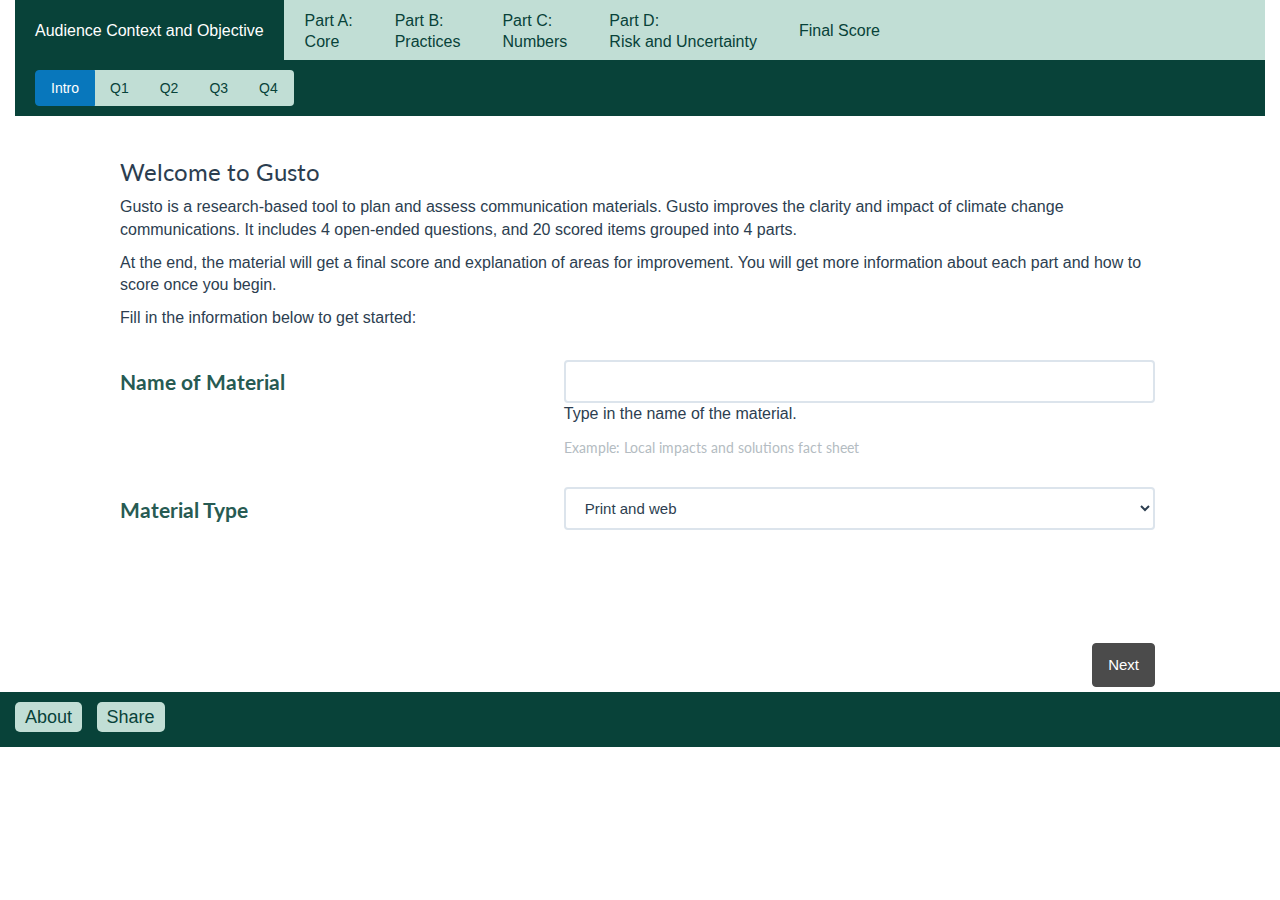
==== gusto.html @ 29333329 "initial files" ====
<!DOCTYPE html>

<html>

<head>

  <title>Gusto: Create Clarity in Climate Communications</title>

  <meta charset="utf-8">

  <meta name="viewport" content="width=device-width, initial-scale=1.0">

  <link rel="stylesheet" href="css/flatly.css">

  <link rel="stylesheet" href="css/style.css">

  <link rel="stylesheet" href="css/print.css" media="print">



  <script src='js/TabManager.js'></script>

  <script src="js/modernizr-latest.js"></script>

  <script type='text/javascript' src='js/css3-mediaqueries.js'></script>



  <!-- HTML5 shim and Respond.js IE8 support of HTML5 elements and media queries -->

  <!--[if lt IE 9]>

    <link rel='stylesheet' href='css/ie8.css' />

    <script type='text/javascript' src="js/html5shiv.js"></script>

    <script type='text/javascript' src="js/respond.js"></script>

  <![endif]-->



</head>

<body>

 <!-- <noscript><div id="noScriptPage"><iframe id='noScriptIframe' src="http://wwwdev.cdc.gov/ccindex/nonjs.html"></iframe></div></noscript>-->
  
  <div class="container" id='wrapper'>

    <div class='navbar navbar-default'>

      <ul class='nav navbar-nav'>

        <li class='nav_item skip-nav'><a href='#skip_nav'>Skip To Content</a></li>

        <!--<li class='nav_item active completed'><a href='#home' class="tab" title="Home">Home</a></li>-->

        <li class='nav_item completed active'><a href='#basics' class="tab" title="Basic Questions">Audience Context and Objective</a></li>

        <li class='nav_item double-line'><a href='#core' class="tab">Part A:<br />Core</a></li>

        <li class='nav_item double-line'><a href='#behavior' class="tab">Part B:<br />Practices</a></li>

        <li class='nav_item double-line'><a href='#numbers' class="tab">Part C:<br />Numbers</a></li>

        <li class='nav_item double-line'><a href='#risk' class="tab">Part D:<br />Risk and Uncertainty</a></li>

        <li class='nav_item'><a href='#score' class="tab">Final Score</a></li>

      </ul>

    </div>





    <div id='section_basics' class='section active'>

      <ul class='pagination' id='initial_pagination'>

        <li class="first compeleted active"><a href='#'>Intro</a></li>

        <li><a href="#">Q1</a></li>

        <li><a href="#">Q2</a></li>

        <li><a href="#">Q3</a></li>

        <li><a href="#">Q4</a></li>

        <!-- <li><a href="#">6</a></li> -->

      </ul>



        <p class='skip_nav_button' id='skip_nav'>&nbsp;</p>

        <div class='subsection active'>

        <div class='section-content'>

          <div class="intro">

            <div class="container">

              <div class="col-sm-12">

                <h2 class="tighten">Welcome to Gusto</h2>

                <p>Gusto is a research-based tool to plan and assess communication materials. Gusto improves the clarity and impact of climate change communications. It includes 4 open-ended questions, and 20 scored items grouped into 4 parts.</p>

                <p>At the end, the material will get a final score and explanation of areas for improvement. You will get more information about each part and how to score once you begin.</p>

                <p>Fill in the information below to get started:</p>

              </div>

            </div>

          </div>

          <div class='basic-question' data-basic-id='6'>



            <div class='container'>

              <div class='col-sm-5'>

                <h2 class='basic-question-title fake-h4'><label for='basic-q1-1'>Name of Material</label></h2>

              </div>



              <div class='col-sm-7'>

                <input id='basic-q1-1' class='basic-info form-control material-title-input' type='text' />

                <p>Type in the name of the material.</p>

                <h4><small>Example: Local impacts and solutions fact sheet</small></h4>

              </div>

            </div>

          </div>



          <div class='basic-question' data-basic-id='7'>

            <form class='material-type-input ignore-me'>

            <div class='container'>

              <div class='col-sm-5'>

                <h2 class='basic-question-title fake-h4'><label for='basic-q1-2'>Material Type</label></h2>

              </div>



              <div class='col-sm-7'>

                  <select id='basic-q1-2' class="basic-info form-control" name="material-type">

                    <option value="PrintAndWeb">Print and web</option>

                    <option value="SocialMedia">Social media: Facebook, LinkedIn, Pinterest, Instagram, etc</option>

                    <option value="Podcasts">Verbally delivered written scripts, such as speeches, podcasts and call center responses</option>

                    <option value="InfoGraphics">Visual communications and infographics</option>

                    <option value="Twitter">1-3 Sentence message snippets, such headlines and tweets</option>

                  </select>

                <div class="error-message" style="visibility:hidden;"><small>Please answer both questions to continue.</small></div>

              </div>

            </div>

            </form>

          </div>

        </div>



        <div class='container'>

          <div class='col-sm-4 col-sm-offset-8 subsection-controls intro'>

            <a href='#' class='btn btn-default button basic-next_button'>Next</a>

          </div>

        </div>

      </div>



            <div class='subsection'>

        <div class='section-content'>

          <div class="left-pad top-margin">

            <p>

              <strong>It's important to have a clear understanding of your audience and goals before you begin. Before you start scoring,</strong> answer these 4 questions about the material. If you don&rsquo;t have this information, use the suggestions that accompany each question to get started. Otherwise, wait until you do have the information assembled to score the material.

            </p>



            <p>

              For translated materials: If the audiences for English and non-English versions are different, create and score the materials separately to account for audience differences.

            </p>

          </div>



          <div class='basic-question' data-basic-id='10'>



              <div class='col-sm-12'>

                <h2 class='basic-question-title no-number fake-h4'><label for="basic-q2">Who is your primary audience? Be as specific as possible.</label></h2>

              </div>

              <div class='col-sm-12'>

                <!--

                <div class='container'>

                  <textarea  id='basic-q2' class='basic-info form-control'></textarea>

                  <div class="error-message" style="visibility:hidden;"><small>Please answer this question to continue.</small></div>

                  <h4><small>Example: Rural families in southeastern Kansas</small></h4>

                </div>

                -->

                <select id="basic-q2" class='basic-info form-control material-audience-input'>

                  <option value=''></option>

                  <option value='Adolescents and young adults'>Adolescents and young adults</option>

                  <option value='Neighbors or a specific neighborhood'>Neighbors or a specific neighborhood</option>
                  
                  <option value='Family members'>Family members</option>

                  <option value='Religious Congregations'>Religious Congregations</option>
                 
                  <option value='Homeowners'>Homeowners</option>

                  <option value="Clinicians (doctors, nurses, and any affiliated health providers)">Clinicians (doctors, nurses, and any affiliated health providers)</option>

                  <option value='Faith leaders'>Faith leaders</option>

                  <option value='Community leaders'>Community leaders</option>

                  <option value='Employees'>Employees</option>

                  <option value='Employers'>Employers</option>

                  <option value='Emergency Responders (such as, management and program staff, first-responders, communicators and educators)'>Emergency Responders(such as, management and program staff, first-responders, communicators and educators)</option>

                  <option value='Insurance plan staff, insurance brokers, and advisors'>Insurance plan staff, insurance brokers, and advisors</option>

                  <option value='Legal professionals'>Legal professionals</option>
                  
                  <option value='Farmers'>Farmers</option>
                                    
                  <option value='Regional Residents'>Regional Residents</option>

                  <option value='Journalists and News professionals, including all online sources and social media'>Journalists and News professionals, including all online sources and social media</option>

                  <option value='Parents of children (specify children's age or developmental stage)'>Parents of children (specify childern's age or developmental stage)</option>

                  <option value='People who are likely to be or have been exposed to a specific harm (specify harm) AND People with questions about specific health impact (specify impact)'>People who are likely to be or have been exposed to a specific harm (specify harm) AND People with questions about specific health impact (specify impact)</option>

		  		  <option value='State Policymakers'>State Policymakers</option>
		  
		  		  <option value='National Policymakers'>National Policymakers</option>
		  		  
 		  		  <option value='Local or Regional Policymakers'>Local or Regional Policymakers</option>

                  <option value='Public health department staff (such as, management and program staff, health communicators and educators)'>Public health department staff (such as, management and program staff, health communicators and educators)</option>

                  <option value='Business leaders'>Business leaders</option>
                  
                  <option value='High net worth individuals'>High net worth individuals</option>

                  <option value='Scientific Researchers or Academics'>Scientific Researchers or Academics</option>

                  <option value='Teachers (specify students' age range or grade level, if appropriate)'>Teachers (specify students' age range or grade level, if appropriate)</option>

                  <option value='Technologists'>Technologists</option>
				  
				  <option value='Other'>Other</option>

                </select>

                <div class="error-message" style="visibility:hidden;"><small>Please select one to continue.</small></div>



              </div>

          </div>

        </div>



        <div class='container'>

          <div class='col-sm-4 col-sm-offset-8 subsection-controls intro'>

            <a class='btn btn-success button prev_button' href='#'>Back</a>

            <a class='btn btn-success button next_button' href='#'>Next</a>

          </div>

        </div>

      </div>





      <div class='subsection'>

        <div class='section-content'>

          <div class='basic-question' data-basic-id='11'>



            <div class='container'>

              <div class='col-sm-12'>

                <h2 class='basic-question-title fake-h4'><label for='basic-q3'>What do you know about your audience? </label></h2>

              </div>



              <div class='col-sm-12'>

                <p>List as many relevant characteristics about your audience as you can. Try and include evidence about: </p>

                <ul>

                  <li>their social identities and worldviews</li>
                  
                  <li>their motivations, goals, and capacity for change </li>
                  
                  <li>where, when, and how climate change fits into their lives </li>
                  
                  <li>their stage of engagement (awareness, understanding, supportive, advocate, committed, internalized, practiced, etc) </li>
                  
                  <li>their prior experiences with the topic </li>
                  
                  <li>other people and groups that influence them </li>

                  <li>their literacy and numeracy skills </li>

                  <li>words, numbers, metaphors, and concepts they find familiar </li>

                  <li>their patterns of behavior or practices </li>
                  
                  <li>their ability to interpret different information formats, such as images and graphs</li>
                  

                </ul>

                <p>If you don’t have any information at all, assume average to low familiarity.

                </p>

              </div>



              <div class='col-sm-12 padded-top'>

                <textarea id='basic-q3' class='basic-info form-control material-literacy-input'></textarea>

                <div class="error-message" style="visibility:hidden;"><small>Please answer this question to continue.</small></div>

              </div>

            </div>

          </div>

        </div>



        <div class='container'>

          <div class='col-sm-4 col-sm-offset-8 subsection-controls intro'>

            <a class='btn btn-success button prev_button' href='#'>Back</a>

            <a class='btn btn-default button basic-next_button' href='#'>Next</a>

          </div>

        </div>

      </div>



      <div class='subsection'>

        <div class='section-content'>

          <div class='basic-question' data-basic-id='12'>



            <div class='container'>

              <div class='col-sm-12'>

                <h2 class='basic-question-title fake-h4'><label for='basic-q4'>What is your primary communication objective?</label></h2>

              </div>



              <div class='col-sm-12'>

                <p>A communication objective is what an audience could think, feel, or do after they come into contact with the message or material.</p> 
                <p>Ask: Does your objective contribute to your audience's goals or needs?</p>

              </div>



              <div class='col-sm-12'>

                <h3><small>Example 1: Urban women between 18 to 38 years old make a plan for bicycling to work on 4 days each week.</small></h4>

                 <h3><small>Example 2: Neighbors hold event to increase the strength of social ties between elderly adults and their immediate neighborhoods.  </small></h4>
                 
                 <h3><small>Example 3: High-net-worth men in California make a long-term financial commitment to prevention or preparedness.  </small></h4>


                <textarea id='basic-q4' class='basic-info form-control material-objective-input'></textarea>

                <div class="error-message" style="visibility:hidden;"><small>Please answer this question to continue.</small></div>

              </div>

            </div>

          </div>

        </div>



        <div class='container'>

          <div class='col-sm-4 col-sm-offset-8 subsection-controls intro'>

            <a class='btn btn-success button prev_button' href='#'>Back</a>

            <a class='btn btn-default button basic-next_button' href='#'>Next</a>

          </div>

        </div>

      </div>



      <div class='subsection'>

        <div class='section-content'>

          <div class='basic-question' data-basic-id='13'>



            <div class='container'>

              <div class='col-sm-12'>

                <h2 class='basic-question-title fake-h4'><label for='basic-q5'>What is the main message statement in the material? </label></h2>
				<div class="bs-callout bs-callout-info">
                <p>The main message statement is the one thing the audience must remember.</p>
                <p>The statement may be 1-3 short sentences.</p>
                <p>If there isn’t a main message statement, list all possible messages. </p>
				</div>
              </div>



              <div class='col-sm-12'>

                <textarea id='basic-q5' class='basic-info form-control material-message-input'></textarea>

                <div class="error-message" style="visibility:hidden;"><small>Please answer this question to continue.</small></div>

              </div>

            </div>

          </div>

        </div>



        <div class='container'>

          <div class='col-sm-4 col-sm-offset-8 subsection-controls intro'>

            <a class='btn btn-success button prev_button' href='#'>Back</a>

            <a class='btn btn-default button basic-next_button' href='#'>Next</a>

          </div>

        </div>

      </div>



    </div>



    <div id='section_core' class='section'>

      <ul class='pagination' id="core_tab">

        <li><a href='#'>Intro</a></li>

        <li><a href='#'>1</a></li>

        <li><a href="#">2</a></li>

        <li><a href="#">3</a></li>

        <li><a href="#">4</a></li>

        <li><a href="#">5</a></li>

        <li><a href="#">6</a></li>

        <li><a href='#'>7</a></li>

        <li><a href="#">8</a></li>

        <li><a href="#">9</a></li>

        <li><a href="#">10</a></li>

        <li><a href="#">11</a></li>

        <li><a href='#'>Score</a></li>

      </ul>



      <div class='subsection unscored'>

        <div class='section-content padded-top'>

          <h2 class='fake-h4'>Part A: Core</h2>

          <p>

            <strong>This section applies to all materials.</strong>

          </p>



          <p>

            This is the Core section of the scoring tool. You will answer 11 "yes" or "no" questions about the main message, language, visuals, and layout of the material.

          </p>



          <ul>

            <li><strong>Part A: Core</strong></li>

            <li class='gray'>Part B: Practices</li>

            <li class='gray'>Part C: Numbers</li>

            <li class='gray'>Part D: Risk and Uncertainty</li>

          </ul>



          <p>Choose <strong>Next</strong> to start scoring.</p>

        </div>



        <div class='container'>

          <div class='col-sm-4 col-sm-offset-8 subsection-controls'>

            <a class='btn btn-success button prev_button' href='#'>Back</a>

            <a class='btn btn-success button next_button' href='#'>Next</a>

          </div>

        </div>

      </div>



      <div class='subsection'>

        <div class='section-content'></div>

        <div class="clearboth"></div>

        <div class='container'>
        
        

          <div class='alert alert-info warning top-spacing bottom-spacing inside' style='display: none;'>

	     <h4>Scoring Notes</h4>

	    <p>Items 1 through 4 score the main message of the material. If you answer "no" to Item 1, Items 1 through 4 will score "no." Choose <strong>Next</strong> to go to Item 5.</p>

          </div>



          <div class='col-sm-4 col-sm-offset-8 subsection-controls'>

            <a class='btn btn-success button prev_button' href='#'>Back</a>

            <a class='btn btn-default button next_button' href='#'>Next</a>

          </div>

        </div>

      </div>



      <div class='subsection'>

        <div class='section-content'></div>

        <div class='container'>

          <div class='col-sm-4 col-sm-offset-8 subsection-controls'>

            <a class='btn btn-success button prev_button' href='#'>Back</a>

            <a class='btn btn-default button next_button' href='#'>Next</a>

          </div>

        </div>

      </div>



      <div class='subsection'>

        <div class='section-content'></div>

        <div class='container'>

          <div class='col-sm-4 col-sm-offset-8 subsection-controls'>

            <a class='btn btn-success button prev_button' href='#'>Back</a>

            <a class='btn btn-default button next_button' href='#'>Next</a>

          </div>

        </div>

      </div>



      <div class='subsection'>

        <div class='section-content'></div>

        <div class='container'>

          <div class='col-sm-4 col-sm-offset-8 subsection-controls'>

            <a class='btn btn-success button prev_button' href='#'>Back</a>

            <a class='btn btn-default button next_button' href='#'>Next</a>

          </div>

        </div>

      </div>



      <div class='subsection'>

        <div class='section-content'></div>

        <div class='container'>

          <div class='col-sm-4 col-sm-offset-8 subsection-controls'>

            <a class='btn btn-success button prev_button' href='#'>Back</a>

            <a class='btn btn-default button next_button' href='#'>Next</a>

          </div>

        </div>

      </div>



      <div class='subsection'>

        <div class='section-content'></div>

        <div class='container'>

          <div class='col-sm-4 col-sm-offset-8 subsection-controls'>

            <a class='btn btn-success button prev_button' href='#'>Back</a>

            <a class='btn btn-default button next_button' href='#'>Next</a>

          </div>

        </div>

      </div>



      <div class='subsection'>

        <div class='section-content'></div>

        <div class='container'>

          <div class='col-sm-4 col-sm-offset-8 subsection-controls'>

            <a class='btn btn-success button prev_button' href='#'>Back</a>

            <a class='btn btn-default button next_button' href='#'>Next</a>

          </div>

        </div>

      </div>



      <div class='subsection'>

        <div class='section-content'></div>

        <div class='container'>

          <div class='col-sm-4 col-sm-offset-8 subsection-controls'>

            <a class='btn btn-success button prev_button' href='#'>Back</a>

            <a class='btn btn-default button next_button' href='#'>Next</a>

          </div>

        </div>

      </div>



      <div class='subsection'>

        <div class='section-content'></div>

        <div class='container'>

          <div class='col-sm-4 col-sm-offset-8 subsection-controls'>

            <a class='btn btn-success button prev_button' href='#'>Back</a>

            <a class='btn btn-default button next_button' href='#'>Next</a>

          </div>

        </div>

      </div>



      <div class='subsection'>

        <div class='section-content'></div>

        <div class='container'>

          <div class='col-sm-4 col-sm-offset-8 subsection-controls'>

            <a class='btn btn-success button prev_button' href='#'>Back</a>

            <a class='btn btn-default button next_button' href='#'>Next</a>

          </div>

        </div>

      </div>



      <div class='subsection'>

        <div class='section-content'></div>

        <div class='container'>

          <div class='col-sm-4 col-sm-offset-8 subsection-controls'>

            <a class='btn btn-success button prev_button' href='#'>Back</a>

            <a class='btn btn-default button next_button' href='#'>Next</a>

          </div>

        </div>

      </div>



      <div class='subsection unscored score'>

        <div class='section-content'>

          <div class='print-only'>

            <p class='material-title'></p>

            <p class='material-type'></p>

            <p class='material-audience'></p>

            <p class='material-literacy'></p>

            <p class='material-objective'></p>

            <p class='material-message'></p>

            <p class='material-date'></p>

          </div>



          <h2 class='fake-h4 dark'>Score Summary for</h2>

          <div class='container'>

            <div class='col-sm-4 col-sm-offset-8 subsection-controls print'>

              <a class='btn btn-success button print-btn' href='#'>Print this page</a>

            </div>

          </div>

          <h2 class='fake-h1'>Part A: Core&nbsp;=&nbsp;<span class='total-answer' id='core_total_correct'></span></h2>         

          <div class="col-sm-2 total-fraction">

            <p><span class="total-answer core_total-score">00 / 00</span></p>

          </div>

          <div class='col-sm-10 core_progress progress progress-striped animated pushed'>

            <div class='progress-bar progress-bar-success'></div>

            <div class='progress-bar progress-bar-danger'></div>

          </div>



          <p>The material received <span class="total-answer-inline core_total_correct">00 out of 00</span> possible points on Part A.</p>



          <div class='container'>

            <div class='col-sm-4 col-sm-offset-8 subsection-controls score'>

              <a class='btn btn-success button prev_button score-back' href='#'>Back</a>

              <a class='btn btn-success button next_button score-next' href='#'>Next</a>

            </div>

          </div>



          <hr />



          <h2 class="push-down">Your Answers:</h2>

          <div class='question_1_score'></div>

          <div class='question_2_score'></div>

          <div class='question_3_score'></div>

          <div class='question_4_score'></div>

          <div class='question_5_score'></div>

          <div class='question_6_score'></div>

          <div class='question_7_score'></div>

          <div class='question_8_score'></div>

          <div class='question_9_score'></div>

          <div class='question_10_score'></div>

          <div class='question_11_score'></div>

        </div>

      </div>

    </div>



    <div id='section_behavior' class='section'>

      <ul class='pagination' id='behavior_tab'>

        <li><a href='#'>Intro</a></li>

        <li><a href='#'>12</a></li>

        <li><a href="#">13</a></li>

        <li><a href="#">14</a></li>

        <li><a href='#'>Score</a></li>

      </ul>



      <div class='subsection unscored'>

        <div class='section-content'>

          <h2 class='fake-h4'>Part B: Practices</h2>

          <p>

            <strong>This section may not apply to all materials.</strong>

          </p>



          <p>

            This is the Practices Recommendations section of the scoring tool. It includes 3 "yes" or "no"

            questions about the material&rsquo;s recommendations for practices.

          </p>



          <p>

            Answer this question to determine if Items 12 through 14 apply to the material:

            <strong>Does the material include one or more practical recommendations for the primary audience?</strong>

          </p>



          <form class='ignore-me'>

            <div class='form-group col-sm-12'>

              <div class='radio-inline col-sm-6)'>

                <label>

                  <input type='radio' class='answer yes_no-yes hide-warning' name='yes_no' value='1' />Yes

                </label>

              </div>



              <div class='radio-inline col-sm-6)'>

                <label>

                  <input type='radio' class='answer yes_no-no has-warning' name='yes_no' value='0' />No

                </label>

              </div>

            </div>

          </form>

          <div class="error-message" style="visibility:hidden;"><small>Please answer both questions to continue.</small></div>



          <div class='alert alert-info warning top-spacing bottom-spacing inside' style='display: none;'>

            <h4>Scoring Notes</h4>

            <p>The Index will skip to part C. Choose <strong>Next</strong> to continue.</p>

          </div>



          <ul>

            <li class='gray'>Part A: Core</li>

            <li><strong>Part B: Practices</strong></li>

            <li class='gray'>Part C: Numbers</li>

            <li class='gray'>Part D: Risk and Uncertainty</li>

          </ul>



        </div>



        <div class='container'>

          <div class='col-sm-4 col-sm-offset-8 subsection-controls'>

            <a class='btn btn-success button prev_button' href='#'>Back</a>

            <a class='btn btn-default button intro-next_button' href='#'>Next</a>

          </div>

        </div>

      </div>



      <div class='subsection'>

        <div class='section-content'></div>

        <div class='padded-top'>

          <div class='info-message alert alert-info warning top-spacing bottom-spacing inside' style='display: none;'>

            <h4>Scoring Notes</h4>

              <p>Please confirm that this question is yes.</p>

          </div>

          <div class='warning-message alert alert-info warning bottom-spacing inside' style='display: none;'>

            <h4>Scoring Notes</h4>

            <p>You answered &ldquo;No,&rdquo; which means that the material does not have practical recommendations. The Index will skip to Part C.</p>

          </div>

        </div>

        <div class='container'>

          <div class='col-sm-4 col-sm-offset-8 subsection-controls'>

            <a class='btn btn-success button prev_button' href='#'>Back</a>

            <a class='btn btn-success button intro-next_button question-12' href='#'>Next</a>

          </div>

        </div>

      </div>



      <div class='subsection'>

        <div class='section-content'></div>

        <div class='container'>

          <div class='col-sm-4 col-sm-offset-8 subsection-controls'>

            <a class='btn btn-success button prev_button' href='#'>Back</a>

            <a class='btn btn-default button next_button' href='#'>Next</a>

          </div>

        </div>

      </div>



      <div class='subsection'>

        <div class='section-content'></div>

        <div class='container'>

          <div class='col-sm-4 col-sm-offset-8 subsection-controls'>

            <a class='btn btn-success button prev_button' href='#'>Back</a>

            <a class='btn btn-default button next_button' href='#'>Next</a>

          </div>

        </div>

      </div>



      <div class='subsection unscored score'>

        <div class='section-content'>

          <div class='print-only'>

            <p class='material-title'></p>

            <p class='material-type'></p>

            <p class='material-audience'></p>

            <p class='material-literacy'></p>

            <p class='material-objective'></p>

            <p class='material-message'></p>

            <p class='material-date'></p>

          </div>







          <h2 class='fake-h4 dark'>Score Summary for</h2>

          <div class='container'>

            <div class='col-sm-4 col-sm-offset-8 subsection-controls print'>

              <a class='btn btn-success button print-btn' href='#'>Print this page</a>

            </div>

          </div>

          <h2 class='fake-h1'>Part B: Practices&nbsp;=&nbsp;<span class='total-answer' id='behavior_total_correct'></span></h2>

          <div class="col-sm-2 total-fraction">

            <p><span class="total-answer behavior_total-score">00 / 00</span></p>

          </div>

          <div class='col-sm-10 behavior_progress progress progress-striped animated pushed'>

            <div class='progress-bar progress-bar-success'></div>

            <div class='progress-bar progress-bar-danger'></div>

          </div>



          <p>The material received <span class="total-answer-inline behavior_total_correct">00 out of 00</span> possible points on Part B.</p>



          <div class='container'>

            <div class='col-sm-4 col-sm-offset-8 subsection-controls score'>

              <a class='btn btn-success button prev_button score-back' href='#'>Back</a>

              <a class='btn btn-success button next_button score-next' href='#'>Next</a>

            </div>

          </div>



          <hr />



          <div class='question_12_score'></div>

          <div class='question_13_score'></div>

          <div class='question_14_score'></div>

        </div>

      </div>

    </div>



    <div id='section_numbers' class='section'>

      <ul class='pagination' id='numbers_tab'>

        <li><a href="#">Intro</a></li>

        <li><a href='#'>15</a></li>

        <li><a href="#">16</a></li>

        <li><a href="#">17</a></li>

        <li><a href="#">Score</a></li>

      </ul>



      <div class='subsection unscored'>

        <div class='section-content'>

          <h2 class='fake-h4'>Part C: Numbers</h2>

          <p>

            <strong>This section may not apply to all materials.</strong>

          </p>



          <p>

            This is the Numbers section of the scoring tool. It

            includes 3 "yes" or "no" questions about the numbers in the material.

          </p>



          <p>

            Answer this question to determine if Items 15 through 17 apply to the material:

            <strong>Does the material include one or more numbers that convey or support the topic?</strong>

          </p>



          <form class='ignore-me'>

            <div class='form-group col-sm-12'>

              <div class='radio-inline col-sm-6)'>

                <label>

                  <input type='radio' class='answer yes_no-yes hide-warning' name='yes_no' value='1' />Yes

                </label>

              </div>



              <div class='radio-inline col-sm-6)'>

                <label>

                  <input type='radio' class='answer yes_no-no has-warning' name='yes_no' value='0' />No

                </label>

              </div>

            </div>

          </form>



          <div class='alert alert-info warning bottom-spacing inside' style='display: none;'>

            <h4>Scoring Notes</h4>

            <p>

              The Index will skip to part D. Choose <strong>Next</strong> to continue.

            </p>

          </div>



          <ul>

            <li class='gray'>Part A: Core</li>

            <li class='gray'>Part B: Practices</li>

            <li><strong>Part C: Numbers</strong></li>

            <li class='gray'>Part D: Risk and Uncertainty</li>

          </ul>

        </div>



        <div class='container'>

          <div class='col-sm-4 col-sm-offset-8 subsection-controls'>

            <a class='btn btn-success button prev_button' href='#'>Back</a>

            <a class='btn btn-default button intro-next_button' href='#'>Next</a>

          </div>

        </div>

      </div>



      <div class='subsection'>

        <div class='section-content'></div>

        <div class='container'>

          <div class='col-sm-4 col-sm-offset-8 subsection-controls'>

            <a class='btn btn-success button prev_button' href='#'>Back</a>

            <a class='btn btn-default button next_button' href='#'>Next</a>

          </div>

        </div>

      </div>



      <div class='subsection'>

        <div class='section-content'></div>

        <div class='container'>

          <div class='col-sm-4 col-sm-offset-8 subsection-controls'>

            <a class='btn btn-success button prev_button' href='#'>Back</a>

            <a class='btn btn-default button next_button' href='#'>Next</a>

          </div>

        </div>

      </div>



      <div class='subsection'>

        <div class='section-content'></div>

        <div class='container'>

          <div class='col-sm-4 col-sm-offset-8 subsection-controls'>

            <a class='btn btn-success button prev_button' href='#'>Back</a>

            <a class='btn btn-default button next_button' href='#'>Next</a>

          </div>

        </div>

      </div>



      <div class='subsection unscored score'>

        <div class='section-content'>

          <div class='print-only'>

            <p class='material-title'></p>

            <p class='material-type'></p>

            <p class='material-audience'></p>

            <p class='material-literacy'></p>

            <p class='material-objective'></p>

            <p class='material-message'></p>

            <p class='material-date'></p>

          </div>



          <h2 class='fake-h4 dark'>Score Summary for</h2>

          <div class='container'>

            <div class='col-sm-4 col-sm-offset-8 subsection-controls print'>

              <a class='btn btn-success button print-btn' href='#'>Print this page</a>

            </div>

          </div>

          <h2 class='fake-h1'>Part C: Numbers&nbsp;=&nbsp;<span class='total-answer' id='numbers_total_correct'></span></h2>

          <div class="col-sm-2 total-fraction">

            <p><span class="total-answer numbers_total-score">00 / 00</span></p>

          </div>

          <div class='col-sm-10 numbers_progress progress progress-striped animated pushed'>

            <div class='progress-bar progress-bar-success'></div>

            <div class='progress-bar progress-bar-danger'></div>

          </div>



          <p>The material received <span class="total-answer-inline numbers_total_correct">00 out of 00</span> possible points on Part C.</p>



          <div class='container'>

            <div class='col-sm-4 col-sm-offset-8 subsection-controls score'>

              <a class='btn btn-success button prev_button score-back' href='#'>Back</a>

              <a class='btn btn-success button next_button score-next' href='#'>Next</a>

            </div>

          </div>



          <hr />



          <div class='question_15_score'></div>

          <div class='question_16_score'></div>

          <div class='question_17_score'></div>

        </div>

      </div>

    </div>



    <div id='section_risk' class='section'>

      <ul class='pagination' id="risk_tab">

        <li><a href='#'>Intro</a></li>

        <li><a href='#'>18</a></li>

        <li><a href="#">19</a></li>

        <li><a href="#">20</a></li>

        <li><a href="#">Score</a></li>

      </ul>



      <div class='subsection unscored'>

        <div class='section-content'>

          <h2 class='fake-h4'>Part D: Risk and Uncertainty</h2>

          <p>

            <strong>This section may not apply to all materials.</strong>

          </p>



          <p>

            This is the Risk and Uncertainty section of the scoring tool. It includes 3 "yes" or "no" questions about the risk

            in the material. Items 19 and 20 also have a "not applicable (N/A)" option.

          </p>



          <p>

            Answer this question to determine if Items 18 through 20 apply to the material: <strong>Does

            the material present information, including numbers, about risk?</strong>

          </p>



          <form class='ignore-me'>

            <div class='form-group col-sm-12'>

              <div class='radio-inline col-sm-6)'>

                <label>

                  <input type='radio' class='answer yes_no-yes hide-warning' name='yes_no' value='1' />Yes

                </label>

              </div>

              <div class='radio-inline col-sm-6)'>

                <label>

                  <input type='radio' class='answer yes_no-no has-warning' name='yes_no' value='0' />No

                </label>

              </div>

            </div>

          </form>



          <div class='alert alert-info warning bottom-spacing inside' style='display: none;'>

            <h4>Scoring Notes</h4>

            <p>

              The Index will skip to the Final Score page. Choose <strong>Next</strong> to continue.

            </p>

          </div>



          <ul>

            <li class='gray'>Part A: Core</li>

            <li class='gray'>Part B: Practices</li>

            <li class='gray'>Part C: Numbers</li>

            <li><strong>Part D: Risk and Uncertainty</strong></li>

          </ul>



        </div>



        <div class='container'>

          <div class='col-sm-4 col-sm-offset-8 subsection-controls'>

            <a class='btn btn-success button prev_button' href='#'>Back</a>

            <a class='btn btn-default button intro-next_button' href='#'>Next</a>

          </div>

        </div>

      </div>



      <div class='subsection'>

        <div class='section-content'></div>

        <div class='container'>

          <div class='col-sm-4 col-sm-offset-8 subsection-controls'>

            <a class='btn btn-success button prev_button' href='#'>Back</a>

            <a class='btn btn-default button next_button' href='#'>Next</a>

          </div>

        </div>

      </div>



      <div class='subsection'>

        <div class='section-content'></div>

        <div class='container'>

          <div class='col-sm-4 col-sm-offset-8 subsection-controls'>

            <a class='btn btn-success button prev_button' href='#'>Back</a>

            <a class='btn btn-default button next_button' href='#'>Next</a>

          </div>

        </div>

      </div>



      <div class='subsection'>

        <div class='section-content'></div>

        <div class='container'>

          <div class='col-sm-4 col-sm-offset-8 subsection-controls'>

            <a class='btn btn-success button prev_button' href='#'>Back</a>

            <a class='btn btn-default button next_button' href='#'>Next</a>

          </div>

        </div>

      </div>



      <div class='subsection unscored score'>

        <div class='section-content'>

          <div class='print-only'>

            <p class='material-title'></p>

            <p class='material-type'></p>

            <p class='material-audience'></p>

            <p class='material-literacy'></p>

            <p class='material-objective'></p>

            <p class='material-message'></p>

            <p class='material-date'></p>

          </div>



          <h2 class='fake-h4 dark'>Score Summary for</h2>

          <div class='container'>

            <div class='col-sm-4 col-sm-offset-8 subsection-controls print'>

              <a class='btn btn-success button print-btn' href='#'>Print this page</a>

            </div>

          </div>

          <h2 class='fake-h1'>Part D: Risk and Uncertainty&nbsp;=&nbsp;<span class='total-answer' id='risk_total_correct'></span></h2>

          <div class="col-sm-2 total-fraction">

            <p><span class="total-answer risk_total-score">00 / 00</span></p>

          </div>

          <div class='col-sm-10 risk_progress progress progress-striped animated pushed'>

            <div class='progress-bar progress-bar-success'></div>

            <div class='progress-bar progress-bar-danger'></div>

          </div>



          <p>The material received <span class="total-answer-inline risk_total_correct">00 out of 00</span> possible points on Part D.</p>



          <div class='container'>

            <div class='col-sm-4 col-sm-offset-8 subsection-controls score'>

              <a class='btn btn-success button prev_button score-back' href='#'>Back</a>

              <a class='btn btn-success button next_button score-next' href='#'>Next</a>

            </div>

          </div>



          <hr />



          <div class='question_18_score'></div>

          <div class='question_19_score'></div>

          <div class='question_20_score'></div>

        </div>

      </div>

    </div>



    <div id='section_score' class='section'>

      <div class='subsection score'>

        <div class='section-content padded-top'>

          <div class='print-only'>

            <p class='material-title'></p>

            <p class='material-type'></p>

            <p class='material-audience'></p>

            <p class='material-literacy'></p>

            <p class='material-objective'></p>

            <p class='material-message'></p>

            <p class='material-date'></p>

          </div>



          <h2 class='fake-h1'>Final Score: <span class='total-answer total_correct' id='total_correct'></span></h2>

          <div class='container'>

            <div class='col-sm-4 col-sm-offset-8 subsection-controls print'>

              <a class='btn btn-success button print-btn' href='#'>Print this page</a>

            </div>

          </div>

          <div class="col-sm-2 total-fraction">

            <p><span class="total-answer total-total-score">00 / 00</span></p>

          </div>

          <div class='col-sm-10 total_progress progress progress-striped animated pushed'>

            <div class='progress-bar progress-bar-success'></div>

            <div class='progress-bar progress-bar-danger'></div>

          </div>



          <p>The material received <span class="total-answer-inline total_total_score">00 out of 00</span> possible points.</p>



          <hr>



          <div id='total_score'>

            <h2 class='grade-a grade-b'>Congratulations!</h2>

            <h2 class='grade-c grade-d'>Room for Improvement</h2>

            <ul class='grade-d'>

              <li>Use the Index to improve the material&rsquo;s score. The score details will give you an item-by-item overview.  Revisit the items that scored a zero; take a look at the item explanations and examples. Visit the <a href="#">Example Materials</a> section for more ideas on how to improve the material's score. </li>

              <li>Tips for the writer: Your audience may have a hard time understanding the content of this material. You may need to rethink how you&rsquo;re presenting the information. Consider your audience&rsquo;s information needs and literacy skills. Once you&rsquo;ve revised the material, run through the Index again to check your work. </li>

              <li>Remember to use active voice, short sentences, and short paragraphs. Check the <a href="http://www.plainlanguage.gov/howto/guidelines/FederalPLGuidelines/index.cfm" target="_blank">Federal Plain Language Guidelines</a> for explanations and examples.</li>

              <li>Visit the <a href="http://wwwdev.cdc.gov/ccindex/tool/index.html" target="_blank">Visit the User Guide</a> for more explanations and examples on each item.</li>

            </ul>



            <ul class='grade-c'>

              <li>The material followed many of the recommendations from the body of research on clear communication. The score details will give you an item-by-item overview. Revisit the items that scored a zero. Visit the <a href="#">Example Materials</a> section for more ideas on how to improve the material&rsquo;s score. </li>

              <li>Tips for the writer: Review the score details to see what improvements you can make to increase the material&rsquo;s effectiveness. Once you&rsquo;ve revised the material, run through the Index again to check your work.</li>

              <li>Remember to use active voice, short sentences, and short paragraphs. Check the <a href="http://www.plainlanguage.gov/howto/guidelines/FederalPLGuidelines/index.cfm" target="_blank">Federal Plain Language Guidelines</a> for explanations and examples.</li>

              <li>Visit the <a href="http://wwwdev.cdc.gov/ccindex/tool/index.html" target="_blank">Visit the User Guide</a> for more explanations and examples on each item.</li>

            </ul>



            <ul class='grade-b'>

              <li>Great work &mdash; the material follows most of the recommendations from the body of research on clear communication. See the score details for an item-by-item overview.</li>

              <li>Tips for the writer: Be sure to check the material against the <a href="http://www.plainlanguage.gov/howto/guidelines/FederalPLGuidelines/index.cfm" target="_blank">Federal Plain Language Guidelines</a>. Remember to use active voice, short sentences, and short paragraphs.</li>

              <li>Visit the <a href="http://wwwdev.cdc.gov/ccindex/tool/index.html" target="_blank">Visit the User Guide</a> for more explanations and examples on each item.</li>

            </ul>



            <ul class='grade-a'>

              <li>Terrific work &mdash; the material follows recommendations from the body of research on clear communication.</li>

              <li>Tips for the writer: You&rsquo;ve clearly put a lot of time and effort into creating an understandable document, and it&rsquo;s paid off. Before you&rsquo;re finished, you need to make sure you&rsquo;ve followed the <a href="http://www.plainlanguage.gov/howto/guidelines/FederalPLGuidelines/index.cfm" target="_blank">Federal Plain Language Guidelines</a> throughout.  Remember to use active voice, short sentences, and short paragraphs.</li>

              <li>Visit the <a href="http://wwwdev.cdc.gov/ccindex/tool/index.html" target="_blank">Visit the User Guide</a> for more explanations and examples on each item.</li>

            </ul>



            <h2 class='fake-h4 dark'>Final Score Details:</h2>

          </div>



          <div class="panel-group">

            <div class="panel panel-default">

              <div class="panel-heading">

                <h2 class="panel-title fake-h4 dark">

                  <a class='score-collapse-handle' data-toggle="collapse" href="#core_score">

                    <span>

                      <span>Part A: Core = </span>

                      <strong><span class='total-answer' id='core_correct'></span></strong>

                      <strong><span class='total-answer' id='core_wrong'></span></strong>

                      <span class="glyphicon glyphicon-chevron-down"></span>

                    </span>

                  </a>

                </h2>

              </div>

              <div id="core_score" class="panel-collapse collapse out">

                <div class="panel-body">

                  <div id='core_final_score'>

                    <p>The material received <span class="total-answer-inline core_total_correct">00 out of 00</span> possible points.</p>

                    <div class='question_1_score final_question_score'></div>

                    <div class='question_2_score final_question_score'></div>

                    <div class='question_3_score final_question_score'></div>

                    <div class='question_4_score final_question_score'></div>

                    <div class='question_5_score final_question_score'></div>

                    <div class='question_6_score final_question_score'></div>

                    <div class='question_7_score final_question_score'></div>

                    <div class='question_8_score final_question_score'></div>

                    <div class='question_9_score final_question_score'></div>

                    <div class='question_10_score final_question_score'></div>

                    <div class='question_11_score final_question_score'></div>

                  </div>

                </div>

              </div>

            </div>



            <div class="panel panel-default">

              <div class="panel-heading">

                <h2 class="panel-title fake-h4 dark">

                  <a class='score-collapse-handle' data-toggle="collapse" href="#behavior_score">

                    <span>

                      <span>Part B: Practices = </span>

                      <strong><span class='total-answer' id='behavior_correct'></span></strong>

                      <strong><span class='total-answer' id='behavior_wrong'></span></strong>

                      <span class="glyphicon glyphicon-chevron-down"></span>

                    </span>

                  </a>

                </h2>

              </div>

              <div id="behavior_score" class="panel-collapse collapse out">

                <div class="panel-body">

                  <div id='behavior_final_score'>

                    <p>The material received <span class="total-answer-inline behavior_total_correct">00 out of 00</span> possible points.</p>

                    <div class='question_12_score final_question_score'></div>

                    <div class='question_13_score final_question_score'></div>

                    <div class='question_14_score final_question_score'></div>

                  </div>

                </div>

              </div>

            </div>



            <div class="panel panel-default">

              <div class="panel-heading">

                <h2 class="panel-title fake-h4 dark">

                  <a class='score-collapse-handle' data-toggle="collapse" href="#numbers_score">

                    <span>

                      <span>Part C: Numbers = </span>

                      <strong><span class='total-answer' id='numbers_correct'></span></strong>

                      <strong><span class='total-answer' id='numbers_wrong'></span></strong>

                      <span class="glyphicon glyphicon-chevron-down"></span>

                    </span>

                  </a>

                </h2>

              </div>

              <div id="numbers_score" class="panel-collapse collapse out">

                <div class="panel-body">

                  <div id='numbers_final_score'>

                    <p>The material received <span class="total-answer-inline numbers_total_correct">00 out of 00</span> possible points.</p>

                    <div class='question_15_score final_question_score'></div>

                    <div class='question_16_score final_question_score'></div>

                    <div class='question_17_score final_question_score'></div>

                  </div>

                </div>

              </div>

            </div>



            <div class="panel panel-default">

              <div class="panel-heading">

                <h2 class="panel-title fake-h4 dark">

                  <a class='score-collapse-handle' data-toggle="collapse" href="#risk_score">

                    <span>

                      <span>Part D: Risk and Uncertainty= </span>

                      <strong><span class='total-answer' id='risk_correct'></span></strong>

                      <strong><span class='total-answer' id='risk_wrong'></span></strong>

                      <span class="glyphicon glyphicon-chevron-down"></span>

                    </span>

                  </a>

                </h2>

              </div>

              <div id="risk_score" class="panel-collapse collapse out">

                <div class="panel-body">

                  <div id='risk_final_score'>

                    <p>The material received <span class="total-answer-inline risk_total_correct">00 out of 00</span> possible points.</p>

                    <div class='question_18_score final_question_score'></div>

                    <div class='question_19_score final_question_score'></div>

                    <div class='question_20_score final_question_score'></div>

                  </div>

                </div>

              </div>

            </div>

          </div>



          <div class='padded-top'>

            <a class='reset-button btn btn-success' href='#'>Score another material</a>

          </div>

        </div>

      </div>

    </div>

  </div>



  <div id='examples_list'>

    <div class='example well' id='question_1'>

      <p>*For Print and Web materials only</p>

      <h4>Tips</h4>

      <p>Make sure the material has one obvious main message. The main message should

      reflect the purpose and most important information in the material.</p>

      <p>You can combine the main message statement and the call to action (what you want people to do after receiving and understanding the main message), or they can be separate sentences.</p>

      <h4>Example</h4>

      <p><img src='images/q1_example.png' alt='example of text with one obvious main message' /></p>

      <p class="footnote">Image Source: <a href='http://www.choosemyplate.gov/food-groups/downloads/TenTips/DGTipsheet12BeAHealthyRoleModel.pdf' target="_blank">ChooseMyPlate <img src="http://www.cdc.gov/TemplatePackage/images/icon_pdf.gif" alt="PDF"></a> <span style="color:gray; font-size:90%">[93 KB, 1 Page]</span><br><a href="http://www.cdc.gov/Other/plugins/#pdf" target="_blank">File formats help</a></p>

    </div>



    <div class='example well' id='question_2'>

      <p>*For Print and Web materials only</p>

      <h4>Tips</h4>

      <p>People look for the most important information at the top, beginning, or front of a material. When you put the main message first, people can find it more easily and quickly.</p>

      <h4>Example</h4>

      <p><img src='images/q2_example.png' alt="example showing main message at the top of the page" /></p>

      <p class="footnote">Image Source: <a href='http://www.cdc.gov/nceh/vsp/pub/keepingyourhandscleanonacruise.pdf' target="_blank">Keeping Your Hands Clean on a Cruise <img src="http://www.cdc.gov/TemplatePackage/images/icon_pdf.gif" class="plugin" alt="Adobe PDF" border="0"> </a><span style="color:gray; font-size:90%">[287 KB, 2 Pages]</span><br><a href="http://www.cdc.gov/Other/plugins/#pdf" target="_blank">File formats help</a></p>

      <p class='plg'><span class='glyphicon glyphicon-ok'></span> <strong>Supporting Plain Language Guideline:</strong> <a href='http://www.plainlanguage.gov/howto/guidelines/FederalPLGuidelines/audId.cfm' target="_blank">Identify and write for your audience</a>.</p>

      <p class="plg"><span class='glyphicon glyphicon-ok'></span> <strong>Supporting Plain Language Guideline:</strong> <a href='http://www.plainlanguage.gov/howto/guidelines/FederalPLGuidelines/orgAud.cfm' target="_blank">Organize to meet your readers&rsquo; needs</a>.</p>

    </div>



    <div class='example well' id='question_3'>

      <h4>Tips</h4>

      <p>People perceive differences in size, shape, and color as meaningful. When you use visual cues to draw attention to the main message, people will more easily and quickly recognize it.</p>

      <p>Examples of visual cues are:</p>

      <ul>

        <li>Boldface</li>

        <li>Color</li>

        <li>Shapes</li>

        <li>Lines and arrows</li>

        <li>Font type, size, alignment, and spacing</li>

        <li>Heading, such as &ldquo;What you need to know&rdquo;</li>

      </ul>

      <p>To make visual cues compatible with web accessibility guidelines, include descriptive alternative text, such as &ldquo;The main message is...,&rdquo; for the screen reader.</p>

      <h4>Example</h4>

      <p><img src='images/q3_example.jpg' alt="example of main message supported by text and graphics" /></p>

    </div>



    <div class='example well' id='question_4'>

      <h4>Tips</h4>

      <p>Photographs, line drawings, graphs, and infographics are visuals. When they are clearly designed and not overloaded with information, they can help people easily and quickly grasp information. Make sure the words and visuals in the material convey the same message and reinforce each other.</p>

      <p>Government rules about information accessibility on the web mean that all visuals need

      to have labels and captions. Labels and captions will help audiences easily and

      quickly get the gist of a visual and reduce chances of misinterpretation.</p>

      <h4>Example</h4>

      <p><img src='images/q4_example.jpg' alt="example images with clear captions" /></p>

      <p class='footnote'>Image Source: <a href='http://www.cdc.gov/niosh/docs/2007-131/pdfs/2007-131.pdf' target="_blank">CDC Ergonomic Guidelines <img src="http://www.cdc.gov/TemplatePackage/images/icon_pdf.gif" class="plugin" alt="Adobe PDF" border="0"> </a><span style="color:gray; font-size:90%">[2.9MB, 68 Pages]</span><br><a href="http://www.cdc.gov/Other/plugins/#pdf" target="_blank">File formats help</a></p>

      <p class="plg"><span class='glyphicon glyphicon-ok'></span> <strong>Supported by the CDC Style Guide:</strong> A visual can convey ideas in a way words cannot.</p>

    </div>



    <div class='example well' id='question_5'>

      <p>*For Print and Web materials only</p>

      <h4>Tips</h4>

      <p>Tell the primary audience what you want them do with the information you've given

      them. Even when your purpose is to inform an audience, think about why they need

      this information, and use this insight to create a call to action.</p>

      <h4>Example</h4>

      <p>If you have questions about your relationship, call 1-800-XXX-XXX. If you are in danger right now, call 911. <a href='http://www.thehotline.org/blog/get-help-today/' target="_blank">Find out more about getting help.</a></p>

    </div>



    <div class='example well' id='question_6'>

      <p>*For Print and Web materials only</p>

      <h4>Tips</h4>

      <p>Use the active voice and allow the subject of the sentence to perform the action.

      Active voice is used most often in conversation.</p>

      <h4>Example</h4>

      <p>Active Voice: Wash fruits and vegetables before you cut or peel them.</p>

      <p>Passive Voice: Fruits and vegetables should be washed before they are cut or peeled.</p>

      <p class='plg'><span class='glyphicon glyphicon-ok'></span> <strong>Supporting Plain Language Guideline:</strong> <a href='http://www.plainlanguage.gov/howto/guidelines/FederalPLGuidelines/writeActive.cfm' target="_blank">Use active voice</a>.</p>

      <p class="plg"><span class='glyphicon glyphicon-ok'></span> <strong>Supported by the CDC Style Guide:</strong> As a rule, use the active voice because it is more accurate, direct, precise, and interesting.</p>

    </div>



    <div class='example well' id='question_7'>

      <p>*For Print and Web materials only</p>

      <h4>Tips</h4>

      <p>Choose words the primary audience uses every day to help them process information more easily and quickly. Be careful, though, not to use slang, colloquial, metaphorical, or offensive language.</p>

      <p>When you need to use an unfamiliar term, explain it where you use it &mdash; in the same sentence or immediately after.</p>

      <p>The general rule is to use acronyms and abbreviations sparingly, and when you do use them, spell them out and explain what they refer to. If people don&rsquo;t need to know the full word or phrase, use alternative phrasing.</p>

      <p>Pilot testing the material can tell you if you have used the language that will resonate with the primary audience.</p>

      <h4>Example</h4>

      <p>The best way to prevent cervical cancer is to get regular Pap tests. A Pap test, sometimes called a Pap smear, is a screening test for cervical cancer. It's done in a doctor's office or clinic. While you lie on the exam table, the doctor or nurse will put a medical tool, called a speculum, into your vagina, opening it to see your cervix. The cervix connects the uterus, or womb, to the vagina.</p>

      <p class="plg"><span class='glyphicon glyphicon-ok'></span> <strong>Supporting Plain Language Guideline:</strong> <a href='http://www.plainlanguage.gov/howto/guidelines/FederalPLGuidelines/writeShort.cfm' target="_blank">Use short, simple words</a>.</p>

      <p class="plg"><span class='glyphicon glyphicon-ok'></span> <strong>Supporting Plain Language Guideline:</strong> <a href='http://www.plainlanguage.gov/howto/guidelines/FederalPLGuidelines/writeNoAbbrev.cfm' target="_blank">Minimize abbreviations</a>.</p>

    </div>



    <div class='example well' id='question_8'>

      <h4>Example</h4>

      <p>Use lists to break up text in the body of the material and make information easier to scan and read. Lists with more than 7 items must be broken into sub-lists.</p>

      <p><strong>Before:</strong></p>

      <p>There are many factors that put you at risk for developing type 2 diabetes. Being

      overweight or obese is one of the major risk factors. Having a parent, brother, or sister with diabetes is also a risk factor. If you are African American, American Indian, Asian American, Pacific Islander, or Hispanic/Latino American you may be at greater risk.</p>

      <p><strong>After:</strong></p>

      <p><strong>Am I at risk for diabetes?</strong> You may be at risk for type 2 diabetes if you:</p>

      <ul>

        <li>Are overweight or obese</li>

        <li>Have a parent, brother, or sister with diabetes</li>

        <li>Are African American, American Indian, Asian American, Pacific Islander, or Hispanic/Latino American</li>

      </ul>

      <p class="plg"><span class='glyphicon glyphicon-ok'></span> <strong>Supporting Plain Language Guideline:</strong> <a href='http://www.plainlanguage.gov/howto/guidelines/FederalPLGuidelines/writeLists.cfm' target="_blank">Use lists</a>.</p>

    </div>



    <div class='example well' id='question_9'>

      <h4>Tips</h4>

      <p>Break text into chunks to help the audience remember and group similar information. Chunked

      information also looks less dense and overwhelming to read.</p>

      <p>Use headings to organize and label chunks. Headings must accurately reflect the information that follows, or they can distract or confuse the audience. Headings are visually distinct (in font style, size, and with spacing) from the body text of the document. Make sure to leave more space above a heading than below.</p>

      <h4>Example</h4>

      <p><strong>Gear up.</strong><br />If your child is active in sports, make sure he uses the right protective gear for his activity, like a helmet, wrist guards, or knee or elbow pads.</p>

      <p><strong>Use the right stuff.</strong><br />Be sure that protective sports gear is in good condition and worn correctly at all times. For example, avoid missing or broken buckles or worn-out padding.</p>

      <p><strong>Practice makes perfect.</strong><br />Have your child learn and practice the skills she needs for her activity. For example, if she plays

      football, knowing how to tackle safely is important in preventing injuries. Be sure to safely and

      slowly increase your child's activities so she can improve her physical fitness. This can protect your

      child from getting hurt.</p>

      <p class="plg"><span class='glyphicon glyphicon-ok'></span> <strong>Supporting Plain Language Guideline:</strong> <a href='http://www.plainlanguage.gov/howto/guidelines/FederalPLGuidelines/writeShortSect.cfm' target="_blank">Write short sections</a>.</p>

      <p class="plg"><span class='glyphicon glyphicon-ok'></span> <strong>Supporting Plain Language Guideline:</strong> <a href='http://www.plainlanguage.gov/howto/guidelines/FederalPLGuidelines/writeShortPara.cfm' target="_blank">Write short paragraphs</a>.</p>

    </div>



    <div class='example well' id='question_10'>

      <p>*For Print and Web materials only</p>

      <h4>Tips</h4>

      <p>Present information so that the amount doesn't overwhelm the audience. You don't need to

        provide all the information you have in one material. Instead, include only the most important

        information for the main message you've selected. You can provide the audience ways to

        get additional or related information if they want it.</p>

      <p>Examples of types of information that may be important include:</p>

      <ul>

        <li>Basics I need to know (Understanding)</li>

        <li>I would like to learn more (Assessment)</li>

        <li>I can do this (Overcoming Barriers)</li>

        <li>How will this help me? (Motivators)</li>

        <li>Ways I can take action (Strategies)</li>

        <li>Where can I go for help? (Community Resources)</li>

      </ul>

      <h4>Example</h4>

      <p><img src='images/q10_example1.png' alt="example of most important information summarized in first paragraph" /></p>

      <p class="plg"><span class='glyphicon glyphicon-ok'></span> <strong>Supporting Plain Language Guideline:</strong> <a href='http://www.plainlanguage.gov/howto/guidelines/FederalPLGuidelines/orgAud.cfm' target="_blank">Organize to meet your readers&rsquo; needs</a>.</p>

    </div>



    <div class='example well' id='question_11'>

      <h4>Tips</h4>

      <p>Acknowledge uncertainty about data, findings, recommendations, guidance and action steps. What we know today may not be fully accurate or sufficient to answer all of the public&rsquo;s questions.</p>

      <p>Acknowledging uncertainty introduces the idea that CDC findings and recommendations may change over time.</p>

      <h4>Example</h4>

      <p>Some medicines are known to be harmful to pregnant women. Many medicines have not been tested

      on pregnant women &mdash; so doctors are not sure if they are safe or not. If you are pregnant or planning

      on getting pregnant:</p>

      <ul>

        <li>Write down what medicines you take</li>

        <li>Keep track of how much medicine you take</li>

        <li>Ask your doctor if it is safe for you to take your medicine during pregnancy</li>

      </ul>

    </div>



    <div class='example well' id='question_12'>

      <p>*For Print and Web materials only</p>

      <h4>Tips</h4>

      <p>Tell people upfront what they can do to prevent and prepare for climate change. Practical recommendations

        are specific, meaningful activities that people can take to protect their personal and family health. When you create

        climate change-based messages, focus on practices, their meaning, and what they enable rather than isolated behaviors, facts, or statistics.</p>

      <h4>Example</h4>

      <p>If you are pregnant, getting a flu shot is the best way to protect yourself from the flu. Here are some other steps you can take to keep yourself and your family healthy this flu season:</p>

      <ul>

        <li>Make sure everyone 6 months of age and older gets the flu shot or nasal spray</li>

        <li>Wash your hands often to prevent the spread of germs.</li>

      </ul>

      <p>If you have been near someone with the flu, talk to your doctor about taking medicine, called

antiviral medicine. Antiviral medicine can prevent you from getting sick.</p>

    </div>



    <div class='example well' id='question_13'>

      <p>*For Print and Web materials only</p>

      <h4>Tips</h4>

      <p>Give the primary audience reasons why they should or shouldn&rsquo;t do health behaviors

        and tell them possible consequences of doing or not doing the behaviors.</p>

      <h4>Example</h4>

      <p>If you are a woman age 65 or older, schedule a bone density test. A bone density test measures how strong your bones are. The test will tell you if you are at risk for osteoporosis.</p>

      <p>Osteoporosis is a disease of the bones. It means your bones are weak and more likely to break. There are no signs or symptoms of osteoporosis. You might not know you have the disease until you break a bone. That&rsquo;s why it&rsquo;s so important to get a bone density test to measure your bone strength.</p>

    </div>



    <div class='exmple well' id='question_14'>

      <h4>Tips</h4>

      <p>In addition to recommending behaviors, be sure to tell the audience <em>how</em> to do the behaviors. Be as specific as possible about how often or how long a behavior needs to be performed.</p>

      <p>Breaking behavior down into specific action steps can increase people&rsquo;s confidence in their ability to perform the behavior, known as self-efficacy, which is an important predictor of health behavior.</p>

      <h4>Example</h4>

      <ol class='numbered_list'>

        <li>Wet your hands with clean running water and lather with soap.</li>

        <li>Rub your hands together for at least 30 seconds.</li>

        <li>Rinse your hands with clean running water.</li>

      </ol>

    </div>



    <div class='example well' id='question_15'>

      <p>*For Print and Web materials only</p>

      <h4>Tips</h4>

      <p>Express numbers in common terms. Most people find it challenging to make meaning from

        percentages, decimals, fractions and other numbers commonly used in research. For example,

        many people have difficulty with very large and very small numbers and measurement units such as

        milligrams.</p>

      <p>During formative research, always ask audience members about their understanding of numbers used

        in the material. If you don't have formative research findings, use numbers most often used by non-experts, such as whole numbers.</p>

      <p><strong>Note: </strong>There are some instances in which decimals are commonly used, such as human body temperature (98.6 degrees).</p>

      <h4>Example</h4>

      <p><strong>Before:</strong><br />

      Eighty-one percent of children ages 6 months to 6 years watch TV or videos for about <strong>1.96 hours a day.</strong></p>

      <p><strong>After:</strong><br />

      8 out of 10 children ages 6 months to 6 years watch TV or videos for about <strong>2 hours a day.</strong></p>

    </div>



    <div class='example well' id='question_16'>

      <h4>Tips</h4>

      <p>Avoid using qualitative descriptors, such as high and low or large and small, by themselves. When

you use qualitative descriptors, you must also provide the number and explain the meaning.</p>

      <h4>Example</h4>

      <p>The amount of meat recommended as part of a healthy meal is 3 to 4 ounces &mdash; it will look about the same size as a deck of cards.</p>

    </div>



    <div class='example well' id='question_17'>

      <p>*For Print and Web materials only</p>

      <h4>Tips</h4>

      <p>Be sure to do the math rather than expect the audience to calculate. Provide calculations and conversions so that the audience isn&rsquo;t distracted, confused or intimidated by the numbers and formulas or misinformed by errors in their calculations.</p>

      <h4>Example</h4>

      <p><strong>How much money did you spend on alcohol last year?</strong><br />

        If you had 3 alcoholic drinks a day and each drink cost $4, then you spent $4,380 last year on alcoholic drinks. What else could you do with $4,380 this year?</p>

    </div>



    <div class='example well' id='question_18'>

      <p>*For Print and Web materials only</p>

      <h4>Tips</h4>

      <p>Tell audiences what the actual threat or harm is and how they will be affected. State the cause and

effect connection between the risk and the effects of being at risk.</p>

      <p>Provide enough information so that audiences can evaluate what the risk

        means to them and how they might be affected. For example:</p>

      <ul>

        <li>What will happen if they don&rsquo;t take the recommended actions or perform behaviors to protect or promote their health? </li>

        <li>Will they experience a minor, temporary inconvenience or a life-changing event with long-term effects?</li>

      </ul>

      <h4>Example</h4>

      <p>Raw milk can carry harmful bacteria and other germs that can make you very sick or kill you if you

        drink it.</p>

      <p>Getting sick from drinking raw milk can mean many days of diarrhea, stomach cramping, and

        vomiting. Less commonly, it can mean kidney failure, paralysis, chronic disorders, and even death.</p>

    </div>



    <div class='example well' id='question_19'>

      <p>*For Print and Web materials only</p>

      <h4>Tips</h4>

      <p>Recognize that non-expert audiences may perceive risks and benefits differently than academics, public health practitioners, or policy makers. To make informed decisions, people need to understand the risks (perceived and actual) and benefits (perceived and actual) of behaviors, treatments, and preventive measures.</p>

      <h4>Example</h4>

      <p>You may have heard that like smoking helps you relax and reduces stress. But smoking hurts you and the people

        in your life. In fact, smoking harms nearly every organ in your body.</p>

    </div>



    <div class='example well' id='question_20'>

      <p>*For Print and Web materials only</p>

      <h4>Tips</h4>

      <p>People better understand probabilities when they are presented with words and

        visuals that match and reinforce the meaning of the numbers than when numbers are

        presented alone.</p>

      <h4>Example</h4>

      <p>Foodborne illness, sometimes called food poisoning, is common. Each year, about 1 in 6 Americans

        (or 48 million people) gets sick.</p>

      <p><img src='images/q20_example.png' alt="illustration of six figure outlines with only filled in" /></p>

      <p class="plg"><span class='glyphicon glyphicon-ok'></span> <strong>Supported by the CDC Style Guide:</strong> Visuals are often the most effective way to display large sets of numbers or data.</p>

    </div>

  </div>



  <div id='about_modal_content_wrapper'>

    <div class="well" id="about_modal_content">

    <h2>About the Gusto Index</h2>

      <p>Each Index item has a numerical score of zero or one. The individual scores are converted to an overall score on a scale of 100. The Index provides a score so that developers of communication products can objectively assess and improve materials based on the best available science.</p>

      <p><strong>To score a material using the Index, you will:</strong></p>

      <ol>

        <li>Answer 4 intro questions to identify your primary audience, their climate change skills, your communication objective, and the main message.</li>

        <li>Score the Core section (Part A). This section has 11 questions and applies to all materials.</li>

        <li>Score the Practices section (Part B). This section has 3 questions and may not apply to all materials.</li>

        <li>Score the Numbers section (Part C). This section has 3 questions and may not apply to all materials.</li>

        <li>Score the Risk and Uncertainty Section (Part D). This section has 3 questions and may not apply to all materials.</li>

      </ol>

      <p>Add notes about how you score each Index item so you can refer to them later or share them with your colleagues.</p>

      <p>Not familiar with the Index or need a refresher? <a href="#">Check out the FAQs page</a>.</p>

      <p>Prefer using the Index on paper? <a href="http://wwwdev.cdc.gov/ccindex/tool/index.html" target="_blank">Print out the Index Score Sheet</a> This score sheet is for materials one page or longer. Examples include fact sheets, brochures, web pages, and reports.</p>

      <p>Looking for more explanations and examples of the 20 items? <a href="http://wwwdev.cdc.gov/ccindex/tool/index.html" target="_blank">Visit the User Guide</a></p>

      <p></p>

    </div>

  </div>



  <div id='share_modal_content_wrapper'>

    <div class="well" id="share_modal_content">

<h2>Share This Widget</h2>

<p>To share this widget, copy the below code to your website</p>

  <code>&lt;iframe style=&quot;width: 935px; height: 725px; border: none; position: relative;&quot; src=&quot;http://wwwdev.cdc.gov/ccindex/widget.html&quot; title=&quot;CDC Clear Communication Index&quot; &gt;&lt;!-- Widget from CDC.gov --&gt;&lt;/iframe&gt;</code>


              <p>&nbsp;</p>

    </div>

  </div>



  <div id="footer" class="widget-footer">

    <a id='about_btn' href="#">About</a> <a id='share_btn' href="#">Share</a>

  </div>



  <script src="js/jquery-1.9.1.js"></script>

  <script src="js/bootstrap.min.js"></script>

  <script src='js/application.js' type='text/javascript'></script>

  <script type='text/javascript'>

    var quiz = null;

    var showPrompt = true;



    jQuery(function ($) {



      var tabManager = null,

      tabOptions = {

        customs: [

          function (element) {

            var classes = element.className.split(' ')

            for (var i = 0; i < classes.length; i++) {

              if (classes[i].replace(' ', '') == 'btn' && TabManager.prototype.isVisible(element)) {

                element.tabIndex = 1;

                return true

              }

            }

            return false

          }

        ]

      };



      tabManager = new TabManager(tabOptions)



      quiz = new Quiz();

      $(".next_button").click(function(){

        quiz.nextSubsection();

      }).on('keyup', function(e){

        if (e.keyCode == 13){

          if (tabManager.stopKeyup){

            tabManager.stopKeyup = false;

          } else {

            $(this).trigger('click')

          }

        }

      })



      $(".prev_button").click(function(){

        quiz.prevSubsection();

      }).on('keyup', function(e){

        if (e.keyCode == 13){

          if (tabManager.stopKeyup){

            tabManager.stopKeyup = false;

          } else {

            $(this).trigger('click')

          }

        }

      })



      $('.intro-next_button').click(function(){

        var answer = $('.subsection.active').find('input:radio[name=yes_no]:checked').val()

        if (answer == 0){

          quiz.skipSection();

        } else {

          quiz.nextSubsection();

        }

      }).on('keyup', function(e){

        if (e.keyCode == 13){

          if (tabManager.stopKeyup){

            tabManager.stopKeyup = false;

          } else {

            $(this).trigger('click')

          }

        }

      })



      $('.material-audience-input').change(function(){

            if($('.material-audience-input').val() === 'Other'){

		$('.material-audience-input').after("<div class='alert alert-info warning top-spacing bottom-spacing inside'>Please enter your primary audience in the text box below.</div><textarea class='basic-info form-control material-audience-other'></textarea>");

	    }

      });



      $('.basic-next_button').click(function(){

        var materialType = $('.material-type-input').find('select[name="material-type"]').val()

            materialTitle = $('.material-title-input').val(),

            materialAudience = $('.material-audience-input').val(),

            materialLiteracy = $('.material-literacy-input').val(),

            materialObjective = $('.material-objective-input').val(),

            materialMessage = $('.material-message-input').val()



        if (materialType === void 0 || materialTitle === ''){

          $(this).parents('.subsection').find('.error-message').css({visibility: 'visible'})

          $(this).parents('.subsection').find('.container').addClass('has-error')

          return

        } else {

          $(this).parents('.subsection').find('.error-message').css({visibility: 'hidden'})

          $(this).parents('.subsection').find('.container').removeClass('has-error')

        }



        quiz.nextSubsection();

        $('.material-title').text("Name of Material: " + $('.material-title-input').val())

        $('.material-type').text("Material Type: " + materialType)

        $('.material-audience').text("Primary Audience: " + materialAudience)

        $('.material-literacy').text("Literacy Skills: " + materialLiteracy)

        $('.material-objective').text("Communication Objective: " + materialObjective)

        $('.material-message').text("Main Message: " + materialMessage)

      }).on('keyup', function(e){

        if (e.keyCode == 13) $(this).trigger('click')

      })



      $('.nav_item').click(function(){

        if (!$(this).hasClass('completed')) return



        var index = $.inArray($(this)[0], $(this).parent().find('li')) - 1



        quiz.nextSection(false, index)

      })



      $('.pagination li').click(function(){

        if (!$(this).hasClass('completed')) return



        var index = $.inArray($(this)[0], $(this).parent().find('li'))

        quiz.nextSubsection(true, index)

      })



      $('.pseudo-checkbox').click(function(){

        $(this).toggleClass('checked')



        var input = $(this).parent().find('input')

        input.val(+(!parseInt(input.val())))

        input.change()

      })



      $('.basic-info').on('change', function(){

        var id = $(this).parents('.basic-question').data('basic-id')

        quiz.answerBasic(id, $(this).val())

      })



      $('.basic-read-more').click(function(){

        $(this).toggleClass('opened');

        if ($(this).hasClass('opened')){

          $(this).text("Show Less")

          $(this).parents('.basic-question').find('.basic-question-more').addClass('opened')

        } else {

          $(this).text('Read More')

          $(this).parents('.basic-question').find('.basic-question-more').removeClass('opened')

        }

      })



      $(".get_started_button").click(function(){

        $('#initial_pagination').css({display: 'inline-block'})

        $('.navbar-nav .hidden').removeClass('hidden')

      })



      $('.score-collapse-handle').click(function(){

        if ($(this).find('span.glyphicon').hasClass('glyphicon-chevron-down')){

          $(this).find('span.glyphicon').removeClass('glyphicon-chevron-down').addClass('glyphicon-chevron-up')

        } else {

          $(this).find('span.glyphicon').removeClass('glyphicon-chevron-up').addClass('glyphicon-chevron-down')

        }

      })



      $('.has-warning').click(function(){

        $(this).parents('.subsection').find('.warning').show()

        $(this).parents('.subsection').find('.intro-next_button').removeClass('btn-default').addClass('btn-success')

      }).on('keyup', function(e){

        if (e.keyCode == 13) $(this).trigger('click')

      })



      $('.hide-warning').click(function(){

        $(this).parents('.subsection').find('.warning').hide()

        $(this).parents('.subsection').find('.intro-next_button').removeClass('btn-default').addClass('btn-success')

      }).on('keyup', function(e){

        if (e.keyCode == 13) $(this).trigger('click')

      })



      $('.material-date').text(new Date().toLocaleDateString())



      $('.reset-button').click(function(){

        var accept  = confirm("Are you sure you want to clear all scores for this material?")

        if (accept){

          showPrompt = false;

          location.reload()

        } else {

          //do nothing

        }

      }).on('keyup', function(e){

        if (e.keyCode == 13){

          if (tabManager.stopKeyup){

            tabManager.stopKeyup = false;

          } else {

            $(this).trigger('click')

          }

        }

      })



      $('.print-btn').on('click', function(){

        window.print();

      }).on('keyup', function(e){

        if (e.keyCode == 13){

          if (tabManager.stopKeyup){

            tabManager.stopKeyup = false;

          } else {

            window.print()

          }

        }

      })



      $('input.basic-info, textarea.basic-info').keyup(function(){

        if ($(this).val() == ''){

          $(this).parents('.subsection').find('.basic-next_button').removeClass('btn-success').addClass('btn-default')

        } else {

          $(this).parents('.subsection').find('.basic-next_button').addClass('btn-success').removeClass('btn-default')

        }

      })



      $('.nav_item a, .pagination li a').focus(function(e){

        if (!($(this).parent('li').hasClass('completed') || $(this).parent('li').hasClass('active') || $(this).parent('li').hasClass('skip-nav'))){

          tabManager.jumpTo($(this).get(0));

          tabManager.advance();

        }

      }).click(function(e){

        if (!($(this).parent('li').hasClass('completed') || $(this).parent('li').hasClass('active') || $(this).parent('li').hasClass('skip-nav'))){

          e.preventDefault();

        }

      })



      var about_popup = new Popup(

        {

          beforeLoad: function(){

            $("#popup_content").empty().append($("#about_modal_content"))

            tabManager.reset({groups: ['#popup']})

          },

          beforeUnload: function(){

            $("#about_modal_content_wrapper").append($("#about_modal_content"))

            $("#share_modal_content_wrapper").append($("#share_modal_content"))

          },

          afterUnload: function(){

            tabManager.reset(tabOptions)

          }

      });



      var share_popup = new Popup(

        {

          beforeLoad: function(){

            $("#popup_content").empty().append($("#share_modal_content"))

            tabManager.reset({groups: ['#popup']})

          }

        }

      )



      $('#about_btn').click(function(e){

        e.preventDefault();

        about_popup.show();

      })



      $('#share_btn').click(function(e){

        e.preventDefault();

        share_popup.show();

      })



      $('#popup_close').click(function(e){

          e.preventDefault();

          about_popup.hide();

      })



      var fn = function(){

        //tabManager.advance()

        //tabManager.advance()

        //$(this).off('focus', fn)

      }



      $('.skip_nav_button').focus(function(){

        //tabManager.advance();

      })



      $(".skip-nav a").focus(function(){

        $('.skip-nav').css({width: 'auto', height: 'auto'})

      }).blur(function(){

        $('.skip-nav').css({width: 1, height: 1})

      }).on('focus', fn)

    })



/*    jQuery(window).on('beforeunload', function(){

        if (showPrompt){

          return 'If you leave this page you will have to start this quiz over';

        }

    });*/

  </script>



  <div class='popup_mask' id='popup_mask'></div>

  <div class='popup_wrapper' id='popup_wrapper'>

    <div class='popup' id='popup'>

      <div class='popup_padding'>

        <div class='popup_close' id='popup_close'><a href='#'>X</a></div>

        <div class='popup_content' id='popup_content'></div>

      </div>

    </div>

  </div>

</body>

</html>
---- css/flatly.css ----
@import url("//fonts.googleapis.com/css?family=Lato:400,700,400italic");
/*!
 * bootswatch v3.3.2
 * Homepage: http://bootswatch.com
 * Copyright 2012-2015 Thomas Park
 * Licensed under MIT
 * Based on Bootstrap
*/
/*! normalize.css v3.0.2 | MIT License | git.io/normalize */
html {
  font-family: sans-serif;
  -ms-text-size-adjust: 100%;
  -webkit-text-size-adjust: 100%;
}
body {
  margin: 0;
}
article,
aside,
details,
figcaption,
figure,
footer,
header,
hgroup,
main,
menu,
nav,
section,
summary {
  display: block;
}
audio,
canvas,
progress,
video {
  display: inline-block;
  vertical-align: baseline;
}
audio:not([controls]) {
  display: none;
  height: 0;
}
[hidden],
template {
  display: none;
}
a {
  background-color: transparent;
}
a:active,
a:hover {
  outline: 0;
}
abbr[title] {
  border-bottom: 1px dotted;
}
b,
strong {
  font-weight: bold;
}
dfn {
  font-style: italic;
}
h1 {
  font-size: 2em;
  margin: 0.67em 0;
}
mark {
  background: #ff0;
  color: #000;
}
small {
  font-size: 80%;
}
sub,
sup {
  font-size: 75%;
  line-height: 0;
  position: relative;
  vertical-align: baseline;
}
sup {
  top: -0.5em;
}
sub {
  bottom: -0.25em;
}
img {
  border: 0;
}
svg:not(:root) {
  overflow: hidden;
}
figure {
  margin: 1em 40px;
}
hr {
  -moz-box-sizing: content-box;
  -webkit-box-sizing: content-box;
          box-sizing: content-box;
  height: 0;
}
pre {
  overflow: auto;
}
code,
kbd,
pre,
samp {
  font-family: monospace, monospace;
  font-size: 1em;
}
button,
input,
optgroup,
select,
textarea {
  color: inherit;
  font: inherit;
  margin: 0;
}
button {
  overflow: visible;
}
button,
select {
  text-transform: none;
}
button,
html input[type="button"],
input[type="reset"],
input[type="submit"] {
  -webkit-appearance: button;
  cursor: pointer;
}
button[disabled],
html input[disabled] {
  cursor: default;
}
button::-moz-focus-inner,
input::-moz-focus-inner {
  border: 0;
  padding: 0;
}
input {
  line-height: normal;
}
input[type="checkbox"],
input[type="radio"] {
  -webkit-box-sizing: border-box;
     -moz-box-sizing: border-box;
          box-sizing: border-box;
  padding: 0;
}
input[type="number"]::-webkit-inner-spin-button,
input[type="number"]::-webkit-outer-spin-button {
  height: auto;
}
input[type="search"] {
  -webkit-appearance: textfield;
  -moz-box-sizing: content-box;
  -webkit-box-sizing: content-box;
  box-sizing: content-box;
}
input[type="search"]::-webkit-search-cancel-button,
input[type="search"]::-webkit-search-decoration {
  -webkit-appearance: none;
}
fieldset {
  border: 1px solid #c0c0c0;
  margin: 0 2px;
  padding: 0.35em 0.625em 0.75em;
}
legend {
  border: 0;
  padding: 0;
}
textarea {
  overflow: auto;
}
optgroup {
  font-weight: bold;
}
table {
  border-collapse: collapse;
  border-spacing: 0;
}
td,
th {
  padding: 0;
}
/*! Source: https://github.com/h5bp/html5-boilerplate/blob/master/src/css/main.css */
@media print {
  *,
  *:before,
  *:after {
    background: transparent !important;
    color: #000 !important;
    -webkit-box-shadow: none !important;
            box-shadow: none !important;
    text-shadow: none !important;
  }
  a,
  a:visited {
    text-decoration: underline;
  }
  a[href]:after {
    content: " (" attr(href) ")";
  }
  abbr[title]:after {
    content: " (" attr(title) ")";
  }
  a[href^="#"]:after,
  a[href^="javascript:"]:after {
    content: "";
  }
  pre,
  blockquote {
    border: 1px solid #999;
    page-break-inside: avoid;
  }
  thead {
    display: table-header-group;
  }
  tr,
  img {
    page-break-inside: avoid;
  }
  img {
    max-width: 100% !important;
  }
  p,
  h2,
  h3 {
    orphans: 3;
    widows: 3;
  }
  h2,
  h3 {
    page-break-after: avoid;
  }
  select {
    background: #fff !important;
  }
  .navbar {
    display: none;
  }
  .btn > .caret,
  .dropup > .btn > .caret {
    border-top-color: #000 !important;
  }
  .label {
    border: 1px solid #000;
  }
  .table {
    border-collapse: collapse !important;
  }
  .table td,
  .table th {
    background-color: #fff !important;
  }
  .table-bordered th,
  .table-bordered td {
    border: 1px solid #ddd !important;
  }
}
@font-face {
  font-family: 'Glyphicons Halflings';
  src: url('../fonts/glyphicons-halflings-regular.eot');
  src: url('../fonts/glyphicons-halflings-regular.eot?#iefix') format('embedded-opentype'), url('../fonts/glyphicons-halflings-regular.woff2') format('woff2'), url('../fonts/glyphicons-halflings-regular.woff') format('woff'), url('../fonts/glyphicons-halflings-regular.ttf') format('truetype'), url('../fonts/glyphicons-halflings-regular.svg#glyphicons_halflingsregular') format('svg');
}
.glyphicon {
  position: relative;
  top: 1px;
  display: inline-block;
  font-family: 'Glyphicons Halflings';
  font-style: normal;
  font-weight: normal;
  line-height: 1;
  -webkit-font-smoothing: antialiased;
  -moz-osx-font-smoothing: grayscale;
}
.glyphicon-asterisk:before {
  content: "\2a";
}
.glyphicon-plus:before {
  content: "\2b";
}
.glyphicon-euro:before,
.glyphicon-eur:before {
  content: "\20ac";
}
.glyphicon-minus:before {
  content: "\2212";
}
.glyphicon-cloud:before {
  content: "\2601";
}
.glyphicon-envelope:before {
  content: "\2709";
}
.glyphicon-pencil:before {
  content: "\270f";
}
.glyphicon-glass:before {
  content: "\e001";
}
.glyphicon-music:before {
  content: "\e002";
}
.glyphicon-search:before {
  content: "\e003";
}
.glyphicon-heart:before {
  content: "\e005";
}
.glyphicon-star:before {
  content: "\e006";
}
.glyphicon-star-empty:before {
  content: "\e007";
}
.glyphicon-user:before {
  content: "\e008";
}
.glyphicon-film:before {
  content: "\e009";
}
.glyphicon-th-large:before {
  content: "\e010";
}
.glyphicon-th:before {
  content: "\e011";
}
.glyphicon-th-list:before {
  content: "\e012";
}
.glyphicon-ok:before {
  content: "\e013";
}
.glyphicon-remove:before {
  content: "\e014";
}
.glyphicon-zoom-in:before {
  content: "\e015";
}
.glyphicon-zoom-out:before {
  content: "\e016";
}
.glyphicon-off:before {
  content: "\e017";
}
.glyphicon-signal:before {
  content: "\e018";
}
.glyphicon-cog:before {
  content: "\e019";
}
.glyphicon-trash:before {
  content: "\e020";
}
.glyphicon-home:before {
  content: "\e021";
}
.glyphicon-file:before {
  content: "\e022";
}
.glyphicon-time:before {
  content: "\e023";
}
.glyphicon-road:before {
  content: "\e024";
}
.glyphicon-download-alt:before {
  content: "\e025";
}
.glyphicon-download:before {
  content: "\e026";
}
.glyphicon-upload:before {
  content: "\e027";
}
.glyphicon-inbox:before {
  content: "\e028";
}
.glyphicon-play-circle:before {
  content: "\e029";
}
.glyphicon-repeat:before {
  content: "\e030";
}
.glyphicon-refresh:before {
  content: "\e031";
}
.glyphicon-list-alt:before {
  content: "\e032";
}
.glyphicon-lock:before {
  content: "\e033";
}
.glyphicon-flag:before {
  content: "\e034";
}
.glyphicon-headphones:before {
  content: "\e035";
}
.glyphicon-volume-off:before {
  content: "\e036";
}
.glyphicon-volume-down:before {
  content: "\e037";
}
.glyphicon-volume-up:before {
  content: "\e038";
}
.glyphicon-qrcode:before {
  content: "\e039";
}
.glyphicon-barcode:before {
  content: "\e040";
}
.glyphicon-tag:before {
  content: "\e041";
}
.glyphicon-tags:before {
  content: "\e042";
}
.glyphicon-book:before {
  content: "\e043";
}
.glyphicon-bookmark:before {
  content: "\e044";
}
.glyphicon-print:before {
  content: "\e045";
}
.glyphicon-camera:before {
  content: "\e046";
}
.glyphicon-font:before {
  content: "\e047";
}
.glyphicon-bold:before {
  content: "\e048";
}
.glyphicon-italic:before {
  content: "\e049";
}
.glyphicon-text-height:before {
  content: "\e050";
}
.glyphicon-text-width:before {
  content: "\e051";
}
.glyphicon-align-left:before {
  content: "\e052";
}
.glyphicon-align-center:before {
  content: "\e053";
}
.glyphicon-align-right:before {
  content: "\e054";
}
.glyphicon-align-justify:before {
  content: "\e055";
}
.glyphicon-list:before {
  content: "\e056";
}
.glyphicon-indent-left:before {
  content: "\e057";
}
.glyphicon-indent-right:before {
  content: "\e058";
}
.glyphicon-facetime-video:before {
  content: "\e059";
}
.glyphicon-picture:before {
  content: "\e060";
}
.glyphicon-map-marker:before {
  content: "\e062";
}
.glyphicon-adjust:before {
  content: "\e063";
}
.glyphicon-tint:before {
  content: "\e064";
}
.glyphicon-edit:before {
  content: "\e065";
}
.glyphicon-share:before {
  content: "\e066";
}
.glyphicon-check:before {
  content: "\e067";
}
.glyphicon-move:before {
  content: "\e068";
}
.glyphicon-step-backward:before {
  content: "\e069";
}
.glyphicon-fast-backward:before {
  content: "\e070";
}
.glyphicon-backward:before {
  content: "\e071";
}
.glyphicon-play:before {
  content: "\e072";
}
.glyphicon-pause:before {
  content: "\e073";
}
.glyphicon-stop:before {
  content: "\e074";
}
.glyphicon-forward:before {
  content: "\e075";
}
.glyphicon-fast-forward:before {
  content: "\e076";
}
.glyphicon-step-forward:before {
  content: "\e077";
}
.glyphicon-eject:before {
  content: "\e078";
}
.glyphicon-chevron-left:before {
  content: "\e079";
}
.glyphicon-chevron-right:before {
  content: "\e080";
}
.glyphicon-plus-sign:before {
  content: "\e081";
}
.glyphicon-minus-sign:before {
  content: "\e082";
}
.glyphicon-remove-sign:before {
  content: "\e083";
}
.glyphicon-ok-sign:before {
  content: "\e084";
}
.glyphicon-question-sign:before {
  content: "\e085";
}
.glyphicon-info-sign:before {
  content: "\e086";
}
.glyphicon-screenshot:before {
  content: "\e087";
}
.glyphicon-remove-circle:before {
  content: "\e088";
}
.glyphicon-ok-circle:before {
  content: "\e089";
}
.glyphicon-ban-circle:before {
  content: "\e090";
}
.glyphicon-arrow-left:before {
  content: "\e091";
}
.glyphicon-arrow-right:before {
  content: "\e092";
}
.glyphicon-arrow-up:before {
  content: "\e093";
}
.glyphicon-arrow-down:before {
  content: "\e094";
}
.glyphicon-share-alt:before {
  content: "\e095";
}
.glyphicon-resize-full:before {
  content: "\e096";
}
.glyphicon-resize-small:before {
  content: "\e097";
}
.glyphicon-exclamation-sign:before {
  content: "\e101";
}
.glyphicon-gift:before {
  content: "\e102";
}
.glyphicon-leaf:before {
  content: "\e103";
}
.glyphicon-fire:before {
  content: "\e104";
}
.glyphicon-eye-open:before {
  content: "\e105";
}
.glyphicon-eye-close:before {
  content: "\e106";
}
.glyphicon-warning-sign:before {
  content: "\e107";
}
.glyphicon-plane:before {
  content: "\e108";
}
.glyphicon-calendar:before {
  content: "\e109";
}
.glyphicon-random:before {
  content: "\e110";
}
.glyphicon-comment:before {
  content: "\e111";
}
.glyphicon-magnet:before {
  content: "\e112";
}
.glyphicon-chevron-up:before {
  content: "\e113";
}
.glyphicon-chevron-down:before {
  content: "\e114";
}
.glyphicon-retweet:before {
  content: "\e115";
}
.glyphicon-shopping-cart:before {
  content: "\e116";
}
.glyphicon-folder-close:before {
  content: "\e117";
}
.glyphicon-folder-open:before {
  content: "\e118";
}
.glyphicon-resize-vertical:before {
  content: "\e119";
}
.glyphicon-resize-horizontal:before {
  content: "\e120";
}
.glyphicon-hdd:before {
  content: "\e121";
}
.glyphicon-bullhorn:before {
  content: "\e122";
}
.glyphicon-bell:before {
  content: "\e123";
}
.glyphicon-certificate:before {
  content: "\e124";
}
.glyphicon-thumbs-up:before {
  content: "\e125";
}
.glyphicon-thumbs-down:before {
  content: "\e126";
}
.glyphicon-hand-right:before {
  content: "\e127";
}
.glyphicon-hand-left:before {
  content: "\e128";
}
.glyphicon-hand-up:before {
  content: "\e129";
}
.glyphicon-hand-down:before {
  content: "\e130";
}
.glyphicon-circle-arrow-right:before {
  content: "\e131";
}
.glyphicon-circle-arrow-left:before {
  content: "\e132";
}
.glyphicon-circle-arrow-up:before {
  content: "\e133";
}
.glyphicon-circle-arrow-down:before {
  content: "\e134";
}
.glyphicon-globe:before {
  content: "\e135";
}
.glyphicon-wrench:before {
  content: "\e136";
}
.glyphicon-tasks:before {
  content: "\e137";
}
.glyphicon-filter:before {
  content: "\e138";
}
.glyphicon-briefcase:before {
  content: "\e139";
}
.glyphicon-fullscreen:before {
  content: "\e140";
}
.glyphicon-dashboard:before {
  content: "\e141";
}
.glyphicon-paperclip:before {
  content: "\e142";
}
.glyphicon-heart-empty:before {
  content: "\e143";
}
.glyphicon-link:before {
  content: "\e144";
}
.glyphicon-phone:before {
  content: "\e145";
}
.glyphicon-pushpin:before {
  content: "\e146";
}
.glyphicon-usd:before {
  content: "\e148";
}
.glyphicon-gbp:before {
  content: "\e149";
}
.glyphicon-sort:before {
  content: "\e150";
}
.glyphicon-sort-by-alphabet:before {
  content: "\e151";
}
.glyphicon-sort-by-alphabet-alt:before {
  content: "\e152";
}
.glyphicon-sort-by-order:before {
  content: "\e153";
}
.glyphicon-sort-by-order-alt:before {
  content: "\e154";
}
.glyphicon-sort-by-attributes:before {
  content: "\e155";
}
.glyphicon-sort-by-attributes-alt:before {
  content: "\e156";
}
.glyphicon-unchecked:before {
  content: "\e157";
}
.glyphicon-expand:before {
  content: "\e158";
}
.glyphicon-collapse-down:before {
  content: "\e159";
}
.glyphicon-collapse-up:before {
  content: "\e160";
}
.glyphicon-log-in:before {
  content: "\e161";
}
.glyphicon-flash:before {
  content: "\e162";
}
.glyphicon-log-out:before {
  content: "\e163";
}
.glyphicon-new-window:before {
  content: "\e164";
}
.glyphicon-record:before {
  content: "\e165";
}
.glyphicon-save:before {
  content: "\e166";
}
.glyphicon-open:before {
  content: "\e167";
}
.glyphicon-saved:before {
  content: "\e168";
}
.glyphicon-import:before {
  content: "\e169";
}
.glyphicon-export:before {
  content: "\e170";
}
.glyphicon-send:before {
  content: "\e171";
}
.glyphicon-floppy-disk:before {
  content: "\e172";
}
.glyphicon-floppy-saved:before {
  content: "\e173";
}
.glyphicon-floppy-remove:before {
  content: "\e174";
}
.glyphicon-floppy-save:before {
  content: "\e175";
}
.glyphicon-floppy-open:before {
  content: "\e176";
}
.glyphicon-credit-card:before {
  content: "\e177";
}
.glyphicon-transfer:before {
  content: "\e178";
}
.glyphicon-cutlery:before {
  content: "\e179";
}
.glyphicon-header:before {
  content: "\e180";
}
.glyphicon-compressed:before {
  content: "\e181";
}
.glyphicon-earphone:before {
  content: "\e182";
}
.glyphicon-phone-alt:before {
  content: "\e183";
}
.glyphicon-tower:before {
  content: "\e184";
}
.glyphicon-stats:before {
  content: "\e185";
}
.glyphicon-sd-video:before {
  content: "\e186";
}
.glyphicon-hd-video:before {
  content: "\e187";
}
.glyphicon-subtitles:before {
  content: "\e188";
}
.glyphicon-sound-stereo:before {
  content: "\e189";
}
.glyphicon-sound-dolby:before {
  content: "\e190";
}
.glyphicon-sound-5-1:before {
  content: "\e191";
}
.glyphicon-sound-6-1:before {
  content: "\e192";
}
.glyphicon-sound-7-1:before {
  content: "\e193";
}
.glyphicon-copyright-mark:before {
  content: "\e194";
}
.glyphicon-registration-mark:before {
  content: "\e195";
}
.glyphicon-cloud-download:before {
  content: "\e197";
}
.glyphicon-cloud-upload:before {
  content: "\e198";
}
.glyphicon-tree-conifer:before {
  content: "\e199";
}
.glyphicon-tree-deciduous:before {
  content: "\e200";
}
.glyphicon-cd:before {
  content: "\e201";
}
.glyphicon-save-file:before {
  content: "\e202";
}
.glyphicon-open-file:before {
  content: "\e203";
}
.glyphicon-level-up:before {
  content: "\e204";
}
.glyphicon-copy:before {
  content: "\e205";
}
.glyphicon-paste:before {
  content: "\e206";
}
.glyphicon-alert:before {
  content: "\e209";
}
.glyphicon-equalizer:before {
  content: "\e210";
}
.glyphicon-king:before {
  content: "\e211";
}
.glyphicon-queen:before {
  content: "\e212";
}
.glyphicon-pawn:before {
  content: "\e213";
}
.glyphicon-bishop:before {
  content: "\e214";
}
.glyphicon-knight:before {
  content: "\e215";
}
.glyphicon-baby-formula:before {
  content: "\e216";
}
.glyphicon-tent:before {
  content: "\26fa";
}
.glyphicon-blackboard:before {
  content: "\e218";
}
.glyphicon-bed:before {
  content: "\e219";
}
.glyphicon-apple:before {
  content: "\f8ff";
}
.glyphicon-erase:before {
  content: "\e221";
}
.glyphicon-hourglass:before {
  content: "\231b";
}
.glyphicon-lamp:before {
  content: "\e223";
}
.glyphicon-duplicate:before {
  content: "\e224";
}
.glyphicon-piggy-bank:before {
  content: "\e225";
}
.glyphicon-scissors:before {
  content: "\e226";
}
.glyphicon-bitcoin:before {
  content: "\e227";
}
.glyphicon-yen:before {
  content: "\00a5";
}
.glyphicon-ruble:before {
  content: "\20bd";
}
.glyphicon-scale:before {
  content: "\e230";
}
.glyphicon-ice-lolly:before {
  content: "\e231";
}
.glyphicon-ice-lolly-tasted:before {
  content: "\e232";
}
.glyphicon-education:before {
  content: "\e233";
}
.glyphicon-option-horizontal:before {
  content: "\e234";
}
.glyphicon-option-vertical:before {
  content: "\e235";
}
.glyphicon-menu-hamburger:before {
  content: "\e236";
}
.glyphicon-modal-window:before {
  content: "\e237";
}
.glyphicon-oil:before {
  content: "\e238";
}
.glyphicon-grain:before {
  content: "\e239";
}
.glyphicon-sunglasses:before {
  content: "\e240";
}
.glyphicon-text-size:before {
  content: "\e241";
}
.glyphicon-text-color:before {
  content: "\e242";
}
.glyphicon-text-background:before {
  content: "\e243";
}
.glyphicon-object-align-top:before {
  content: "\e244";
}
.glyphicon-object-align-bottom:before {
  content: "\e245";
}
.glyphicon-object-align-horizontal:before {
  content: "\e246";
}
.glyphicon-object-align-left:before {
  content: "\e247";
}
.glyphicon-object-align-vertical:before {
  content: "\e248";
}
.glyphicon-object-align-right:before {
  content: "\e249";
}
.glyphicon-triangle-right:before {
  content: "\e250";
}
.glyphicon-triangle-left:before {
  content: "\e251";
}
.glyphicon-triangle-bottom:before {
  content: "\e252";
}
.glyphicon-triangle-top:before {
  content: "\e253";
}
.glyphicon-console:before {
  content: "\e254";
}
.glyphicon-superscript:before {
  content: "\e255";
}
.glyphicon-subscript:before {
  content: "\e256";
}
.glyphicon-menu-left:before {
  content: "\e257";
}
.glyphicon-menu-right:before {
  content: "\e258";
}
.glyphicon-menu-down:before {
  content: "\e259";
}
.glyphicon-menu-up:before {
  content: "\e260";
}
* {
  -webkit-box-sizing: border-box;
  -moz-box-sizing: border-box;
  box-sizing: border-box;
}
*:before,
*:after {
  -webkit-box-sizing: border-box;
  -moz-box-sizing: border-box;
  box-sizing: border-box;
}
html {
  font-size: 10px;
  -webkit-tap-highlight-color: rgba(0, 0, 0, 0);
}
body {
  font-family: "Lato", "Helvetica Neue", Helvetica, Arial, sans-serif;
  font-size: 15px;
  line-height: 1.42857143;
  color: #2c3e50;
  background-color: #ffffff;
}
input,
button,
select,
textarea {
  font-family: inherit;
  font-size: inherit;
  line-height: inherit;
}
a {
  color: #18bc9c;
  text-decoration: none;
}
a:hover,
a:focus {
  color: #18bc9c;
  text-decoration: underline;
}
a:focus {
  outline: thin dotted;
  outline: 5px auto -webkit-focus-ring-color;
  outline-offset: -2px;
}
figure {
  margin: 0;
}
img {
  vertical-align: middle;
}
.img-responsive,
.thumbnail > img,
.thumbnail a > img,
.carousel-inner > .item > img,
.carousel-inner > .item > a > img {
  display: block;
  max-width: 100%;
  height: auto;
}
.img-rounded {
  border-radius: 6px;
}
.img-thumbnail {
  padding: 4px;
  line-height: 1.42857143;
  background-color: #ffffff;
  border: 1px solid #ecf0f1;
  border-radius: 4px;
  -webkit-transition: all 0.2s ease-in-out;
  -o-transition: all 0.2s ease-in-out;
  transition: all 0.2s ease-in-out;
  display: inline-block;
  max-width: 100%;
  height: auto;
}
.img-circle {
  border-radius: 50%;
}
hr {
  margin-top: 21px;
  margin-bottom: 21px;
  border: 0;
  border-top: 1px solid #ecf0f1;
}
.sr-only {
  position: absolute;
  width: 1px;
  height: 1px;
  margin: -1px;
  padding: 0;
  overflow: hidden;
  clip: rect(0, 0, 0, 0);
  border: 0;
}
.sr-only-focusable:active,
.sr-only-focusable:focus {
  position: static;
  width: auto;
  height: auto;
  margin: 0;
  overflow: visible;
  clip: auto;
}
h1,
h2,
h3,
h4,
h5,
h6,
.h1,
.h2,
.h3,
.h4,
.h5,
.h6 {
  font-family: "Lato", "Helvetica Neue", Helvetica, Arial, sans-serif;
  font-weight: 400;
  line-height: 1.1;
  color: inherit;
}
h1 small,
h2 small,
h3 small,
h4 small,
h5 small,
h6 small,
.h1 small,
.h2 small,
.h3 small,
.h4 small,
.h5 small,
.h6 small,
h1 .small,
h2 .small,
h3 .small,
h4 .small,
h5 .small,
h6 .small,
.h1 .small,
.h2 .small,
.h3 .small,
.h4 .small,
.h5 .small,
.h6 .small {
  font-weight: normal;
  line-height: 1;
  color: #b4bcc2;
}
h1,
.h1,
h2,
.h2,
h3,
.h3 {
  margin-top: 21px;
  margin-bottom: 10.5px;
}
h1 small,
.h1 small,
h2 small,
.h2 small,
h3 small,
.h3 small,
h1 .small,
.h1 .small,
h2 .small,
.h2 .small,
h3 .small,
.h3 .small {
  font-size: 65%;
}
h4,
.h4,
h5,
.h5,
h6,
.h6 {
  margin-top: 10.5px;
  margin-bottom: 10.5px;
}
h4 small,
.h4 small,
h5 small,
.h5 small,
h6 small,
.h6 small,
h4 .small,
.h4 .small,
h5 .small,
.h5 .small,
h6 .small,
.h6 .small {
  font-size: 75%;
}
h1,
.h1 {
  font-size: 39px;
}
h2,
.h2 {
  font-size: 32px;
}
h3,
.h3 {
  font-size: 26px;
}
h4,
.h4 {
  font-size: 19px;
}
h5,
.h5 {
  font-size: 15px;
}
h6,
.h6 {
  font-size: 13px;
}
p {
  margin: 0 0 10.5px;
}
.lead {
  margin-bottom: 21px;
  font-size: 17px;
  font-weight: 300;
  line-height: 1.4;
}
@media (min-width: 768px) {
  .lead {
    font-size: 22.5px;
  }
}
small,
.small {
  font-size: 86%;
}
mark,
.mark {
  background-color: #f39c12;
  padding: .2em;
}
.text-left {
  text-align: left;
}
.text-right {
  text-align: right;
}
.text-center {
  text-align: center;
}
.text-justify {
  text-align: justify;
}
.text-nowrap {
  white-space: nowrap;
}
.text-lowercase {
  text-transform: lowercase;
}
.text-uppercase {
  text-transform: uppercase;
}
.text-capitalize {
  text-transform: capitalize;
}
.text-muted {
  color: #b4bcc2;
}
.text-primary {
  color: #2c3e50;
}
a.text-primary:hover {
  color: #1a242f;
}
.text-success {
  color: #ffffff;
}
a.text-success:hover {
  color: #e6e6e6;
}
.text-info {
  color: #ffffff;
}
a.text-info:hover {
  color: #e6e6e6;
}
.text-warning {
  color: #ffffff;
}
a.text-warning:hover {
  color: #e6e6e6;
}
.text-danger {
  color: #ffffff;
}
a.text-danger:hover {
  color: #e6e6e6;
}
.bg-primary {
  color: #fff;
  background-color: #2c3e50;
}
a.bg-primary:hover {
  background-color: #1a242f;
}
.bg-success {
  background-color: #18bc9c;
}
a.bg-success:hover {
  background-color: #128f76;
}
.bg-info {
  background-color: #3498db;
}
a.bg-info:hover {
  background-color: #217dbb;
}
.bg-warning {
  background-color: #f39c12;
}
a.bg-warning:hover {
  background-color: #c87f0a;
}
.bg-danger {
  background-color: #e74c3c;
}
a.bg-danger:hover {
  background-color: #d62c1a;
}
.page-header {
  padding-bottom: 9.5px;
  margin: 42px 0 21px;
  border-bottom: 1px solid transparent;
}
ul,
ol {
  margin-top: 0;
  margin-bottom: 10.5px;
}
ul ul,
ol ul,
ul ol,
ol ol {
  margin-bottom: 0;
}
.list-unstyled {
  padding-left: 0;
  list-style: none;
}
.list-inline {
  padding-left: 0;
  list-style: none;
  margin-left: -5px;
}
.list-inline > li {
  display: inline-block;
  padding-left: 5px;
  padding-right: 5px;
}
dl {
  margin-top: 0;
  margin-bottom: 21px;
}
dt,
dd {
  line-height: 1.42857143;
}
dt {
  font-weight: bold;
}
dd {
  margin-left: 0;
}
@media (min-width: 768px) {
  .dl-horizontal dt {
    float: left;
    width: 160px;
    clear: left;
    text-align: right;
    overflow: hidden;
    text-overflow: ellipsis;
    white-space: nowrap;
  }
  .dl-horizontal dd {
    margin-left: 180px;
  }
}
abbr[title],
abbr[data-original-title] {
  cursor: help;
  border-bottom: 1px dotted #b4bcc2;
}
.initialism {
  font-size: 90%;
  text-transform: uppercase;
}
blockquote {
  padding: 10.5px 21px;
  margin: 0 0 21px;
  font-size: 18.75px;
  border-left: 5px solid #ecf0f1;
}
blockquote p:last-child,
blockquote ul:last-child,
blockquote ol:last-child {
  margin-bottom: 0;
}
blockquote footer,
blockquote small,
blockquote .small {
  display: block;
  font-size: 80%;
  line-height: 1.42857143;
  color: #b4bcc2;
}
blockquote footer:before,
blockquote small:before,
blockquote .small:before {
  content: '\2014 \00A0';
}
.blockquote-reverse,
blockquote.pull-right {
  padding-right: 15px;
  padding-left: 0;
  border-right: 5px solid #ecf0f1;
  border-left: 0;
  text-align: right;
}
.blockquote-reverse footer:before,
blockquote.pull-right footer:before,
.blockquote-reverse small:before,
blockquote.pull-right small:before,
.blockquote-reverse .small:before,
blockquote.pull-right .small:before {
  content: '';
}
.blockquote-reverse footer:after,
blockquote.pull-right footer:after,
.blockquote-reverse small:after,
blockquote.pull-right small:after,
.blockquote-reverse .small:after,
blockquote.pull-right .small:after {
  content: '\00A0 \2014';
}


/* Base styles (regardless of theme) */
.bs-callout {
    margin: 20px 0;
    padding: 15px 30px 15px 15px;
    border-left: 5px solid #eee;
}
 
.bs-callout h4 {
    margin-top: 0;
}
 
.bs-callout p:last-child {
    margin-bottom: 0;
}
 
.bs-callout code,
.bs-callout .highlight {
    background-color: #fff;
}
 
/* Themes for different contexts */
.bs-callout-danger {
    background-color: #fcf2f2;
    border-color: #dFb5b4;
}
 
.bs-callout-warning {
    background-color: #fefbed;
    border-color: #f1e7bc;
}
 
.bs-callout-info {
    background-color: #f0f7fd;
    border-color: #d0e3f0;
}
 
.bs-callout-danger h4,
.bs-callout-danger a.alert-link {
    color: #B94A48;
}
 
.bs-callout-warning h4,
.bs-callout-warning a.alert-link {
    color: #C09853;
}
 
.bs-callout-info h4,
.bs-callout-info a.alert-link {
    color: #3A87AD;
}
 
.bs-callout a.alert-link {
    font-weight: bold;
}


address {
  margin-bottom: 21px;
  font-style: normal;
  line-height: 1.42857143;
}
code,
kbd,
pre,
samp {
  font-family: Menlo, Monaco, Consolas, "Courier New", monospace;
}
code {
  padding: 2px 4px;
  font-size: 90%;
  color: #c7254e;
  background-color: #f9f2f4;
  border-radius: 4px;
}
kbd {
  padding: 2px 4px;
  font-size: 90%;
  color: #ffffff;
  background-color: #333333;
  border-radius: 3px;
  -webkit-box-shadow: inset 0 -1px 0 rgba(0, 0, 0, 0.25);
          box-shadow: inset 0 -1px 0 rgba(0, 0, 0, 0.25);
}
kbd kbd {
  padding: 0;
  font-size: 100%;
  font-weight: bold;
  -webkit-box-shadow: none;
          box-shadow: none;
}
pre {
  display: block;
  padding: 10px;
  margin: 0 0 10.5px;
  font-size: 14px;
  line-height: 1.42857143;
  word-break: break-all;
  word-wrap: break-word;
  color: #7b8a8b;
  background-color: #ecf0f1;
  border: 1px solid #cccccc;
  border-radius: 4px;
}
pre code {
  padding: 0;
  font-size: inherit;
  color: inherit;
  white-space: pre-wrap;
  background-color: transparent;
  border-radius: 0;
}
.pre-scrollable {
  max-height: 340px;
  overflow-y: scroll;
}
.container {
  margin-right: auto;
  margin-left: auto;
  padding-left: 15px;
  padding-right: 15px;
}
@media (min-width: 768px) {
  .container {
    width: 750px;
  }
}
@media (min-width: 992px) {
  .container {
    width: 970px;
  }
}
@media (min-width: 1200px) {
  .container {
    width: 1170px;
  }
}
.container-fluid {
  margin-right: auto;
  margin-left: auto;
  padding-left: 15px;
  padding-right: 15px;
}
.row {
  margin-left: -15px;
  margin-right: -15px;
}
.col-xs-1, .col-sm-1, .col-md-1, .col-lg-1, .col-xs-2, .col-sm-2, .col-md-2, .col-lg-2, .col-xs-3, .col-sm-3, .col-md-3, .col-lg-3, .col-xs-4, .col-sm-4, .col-md-4, .col-lg-4, .col-xs-5, .col-sm-5, .col-md-5, .col-lg-5, .col-xs-6, .col-sm-6, .col-md-6, .col-lg-6, .col-xs-7, .col-sm-7, .col-md-7, .col-lg-7, .col-xs-8, .col-sm-8, .col-md-8, .col-lg-8, .col-xs-9, .col-sm-9, .col-md-9, .col-lg-9, .col-xs-10, .col-sm-10, .col-md-10, .col-lg-10, .col-xs-11, .col-sm-11, .col-md-11, .col-lg-11, .col-xs-12, .col-sm-12, .col-md-12, .col-lg-12 {
  position: relative;
  min-height: 1px;
  padding-left: 15px;
  padding-right: 15px;
}
.col-xs-1, .col-xs-2, .col-xs-3, .col-xs-4, .col-xs-5, .col-xs-6, .col-xs-7, .col-xs-8, .col-xs-9, .col-xs-10, .col-xs-11, .col-xs-12 {
  float: left;
}
.col-xs-12 {
  width: 100%;
}
.col-xs-11 {
  width: 91.66666667%;
}
.col-xs-10 {
  width: 83.33333333%;
}
.col-xs-9 {
  width: 75%;
}
.col-xs-8 {
  width: 66.66666667%;
}
.col-xs-7 {
  width: 58.33333333%;
}
.col-xs-6 {
  width: 50%;
}
.col-xs-5 {
  width: 41.66666667%;
}
.col-xs-4 {
  width: 33.33333333%;
}
.col-xs-3 {
  width: 25%;
}
.col-xs-2 {
  width: 16.66666667%;
}
.col-xs-1 {
  width: 8.33333333%;
}
.col-xs-pull-12 {
  right: 100%;
}
.col-xs-pull-11 {
  right: 91.66666667%;
}
.col-xs-pull-10 {
  right: 83.33333333%;
}
.col-xs-pull-9 {
  right: 75%;
}
.col-xs-pull-8 {
  right: 66.66666667%;
}
.col-xs-pull-7 {
  right: 58.33333333%;
}
.col-xs-pull-6 {
  right: 50%;
}
.col-xs-pull-5 {
  right: 41.66666667%;
}
.col-xs-pull-4 {
  right: 33.33333333%;
}
.col-xs-pull-3 {
  right: 25%;
}
.col-xs-pull-2 {
  right: 16.66666667%;
}
.col-xs-pull-1 {
  right: 8.33333333%;
}
.col-xs-pull-0 {
  right: auto;
}
.col-xs-push-12 {
  left: 100%;
}
.col-xs-push-11 {
  left: 91.66666667%;
}
.col-xs-push-10 {
  left: 83.33333333%;
}
.col-xs-push-9 {
  left: 75%;
}
.col-xs-push-8 {
  left: 66.66666667%;
}
.col-xs-push-7 {
  left: 58.33333333%;
}
.col-xs-push-6 {
  left: 50%;
}
.col-xs-push-5 {
  left: 41.66666667%;
}
.col-xs-push-4 {
  left: 33.33333333%;
}
.col-xs-push-3 {
  left: 25%;
}
.col-xs-push-2 {
  left: 16.66666667%;
}
.col-xs-push-1 {
  left: 8.33333333%;
}
.col-xs-push-0 {
  left: auto;
}
.col-xs-offset-12 {
  margin-left: 100%;
}
.col-xs-offset-11 {
  margin-left: 91.66666667%;
}
.col-xs-offset-10 {
  margin-left: 83.33333333%;
}
.col-xs-offset-9 {
  margin-left: 75%;
}
.col-xs-offset-8 {
  margin-left: 66.66666667%;
}
.col-xs-offset-7 {
  margin-left: 58.33333333%;
}
.col-xs-offset-6 {
  margin-left: 50%;
}
.col-xs-offset-5 {
  margin-left: 41.66666667%;
}
.col-xs-offset-4 {
  margin-left: 33.33333333%;
}
.col-xs-offset-3 {
  margin-left: 25%;
}
.col-xs-offset-2 {
  margin-left: 16.66666667%;
}
.col-xs-offset-1 {
  margin-left: 8.33333333%;
}
.col-xs-offset-0 {
  margin-left: 0%;
}
@media (min-width: 768px) {
  .col-sm-1, .col-sm-2, .col-sm-3, .col-sm-4, .col-sm-5, .col-sm-6, .col-sm-7, .col-sm-8, .col-sm-9, .col-sm-10, .col-sm-11, .col-sm-12 {
    float: left;
  }
  .col-sm-12 {
    width: 100%;
  }
  .col-sm-11 {
    width: 91.66666667%;
  }
  .col-sm-10 {
    width: 83.33333333%;
  }
  .col-sm-9 {
    width: 75%;
  }
  .col-sm-8 {
    width: 66.66666667%;
  }
  .col-sm-7 {
    width: 58.33333333%;
  }
  .col-sm-6 {
    width: 50%;
  }
  .col-sm-5 {
    width: 41.66666667%;
  }
  .col-sm-4 {
    width: 33.33333333%;
  }
  .col-sm-3 {
    width: 25%;
  }
  .col-sm-2 {
    width: 16.66666667%;
  }
  .col-sm-1 {
    width: 8.33333333%;
  }
  .col-sm-pull-12 {
    right: 100%;
  }
  .col-sm-pull-11 {
    right: 91.66666667%;
  }
  .col-sm-pull-10 {
    right: 83.33333333%;
  }
  .col-sm-pull-9 {
    right: 75%;
  }
  .col-sm-pull-8 {
    right: 66.66666667%;
  }
  .col-sm-pull-7 {
    right: 58.33333333%;
  }
  .col-sm-pull-6 {
    right: 50%;
  }
  .col-sm-pull-5 {
    right: 41.66666667%;
  }
  .col-sm-pull-4 {
    right: 33.33333333%;
  }
  .col-sm-pull-3 {
    right: 25%;
  }
  .col-sm-pull-2 {
    right: 16.66666667%;
  }
  .col-sm-pull-1 {
    right: 8.33333333%;
  }
  .col-sm-pull-0 {
    right: auto;
  }
  .col-sm-push-12 {
    left: 100%;
  }
  .col-sm-push-11 {
    left: 91.66666667%;
  }
  .col-sm-push-10 {
    left: 83.33333333%;
  }
  .col-sm-push-9 {
    left: 75%;
  }
  .col-sm-push-8 {
    left: 66.66666667%;
  }
  .col-sm-push-7 {
    left: 58.33333333%;
  }
  .col-sm-push-6 {
    left: 50%;
  }
  .col-sm-push-5 {
    left: 41.66666667%;
  }
  .col-sm-push-4 {
    left: 33.33333333%;
  }
  .col-sm-push-3 {
    left: 25%;
  }
  .col-sm-push-2 {
    left: 16.66666667%;
  }
  .col-sm-push-1 {
    left: 8.33333333%;
  }
  .col-sm-push-0 {
    left: auto;
  }
  .col-sm-offset-12 {
    margin-left: 100%;
  }
  .col-sm-offset-11 {
    margin-left: 91.66666667%;
  }
  .col-sm-offset-10 {
    margin-left: 83.33333333%;
  }
  .col-sm-offset-9 {
    margin-left: 75%;
  }
  .col-sm-offset-8 {
    margin-left: 66.66666667%;
  }
  .col-sm-offset-7 {
    margin-left: 58.33333333%;
  }
  .col-sm-offset-6 {
    margin-left: 50%;
  }
  .col-sm-offset-5 {
    margin-left: 41.66666667%;
  }
  .col-sm-offset-4 {
    margin-left: 33.33333333%;
  }
  .col-sm-offset-3 {
    margin-left: 25%;
  }
  .col-sm-offset-2 {
    margin-left: 16.66666667%;
  }
  .col-sm-offset-1 {
    margin-left: 8.33333333%;
  }
  .col-sm-offset-0 {
    margin-left: 0%;
  }
}
@media (min-width: 992px) {
  .col-md-1, .col-md-2, .col-md-3, .col-md-4, .col-md-5, .col-md-6, .col-md-7, .col-md-8, .col-md-9, .col-md-10, .col-md-11, .col-md-12 {
    float: left;
  }
  .col-md-12 {
    width: 100%;
  }
  .col-md-11 {
    width: 91.66666667%;
  }
  .col-md-10 {
    width: 83.33333333%;
  }
  .col-md-9 {
    width: 75%;
  }
  .col-md-8 {
    width: 66.66666667%;
  }
  .col-md-7 {
    width: 58.33333333%;
  }
  .col-md-6 {
    width: 50%;
  }
  .col-md-5 {
    width: 41.66666667%;
  }
  .col-md-4 {
    width: 33.33333333%;
  }
  .col-md-3 {
    width: 25%;
  }
  .col-md-2 {
    width: 16.66666667%;
  }
  .col-md-1 {
    width: 8.33333333%;
  }
  .col-md-pull-12 {
    right: 100%;
  }
  .col-md-pull-11 {
    right: 91.66666667%;
  }
  .col-md-pull-10 {
    right: 83.33333333%;
  }
  .col-md-pull-9 {
    right: 75%;
  }
  .col-md-pull-8 {
    right: 66.66666667%;
  }
  .col-md-pull-7 {
    right: 58.33333333%;
  }
  .col-md-pull-6 {
    right: 50%;
  }
  .col-md-pull-5 {
    right: 41.66666667%;
  }
  .col-md-pull-4 {
    right: 33.33333333%;
  }
  .col-md-pull-3 {
    right: 25%;
  }
  .col-md-pull-2 {
    right: 16.66666667%;
  }
  .col-md-pull-1 {
    right: 8.33333333%;
  }
  .col-md-pull-0 {
    right: auto;
  }
  .col-md-push-12 {
    left: 100%;
  }
  .col-md-push-11 {
    left: 91.66666667%;
  }
  .col-md-push-10 {
    left: 83.33333333%;
  }
  .col-md-push-9 {
    left: 75%;
  }
  .col-md-push-8 {
    left: 66.66666667%;
  }
  .col-md-push-7 {
    left: 58.33333333%;
  }
  .col-md-push-6 {
    left: 50%;
  }
  .col-md-push-5 {
    left: 41.66666667%;
  }
  .col-md-push-4 {
    left: 33.33333333%;
  }
  .col-md-push-3 {
    left: 25%;
  }
  .col-md-push-2 {
    left: 16.66666667%;
  }
  .col-md-push-1 {
    left: 8.33333333%;
  }
  .col-md-push-0 {
    left: auto;
  }
  .col-md-offset-12 {
    margin-left: 100%;
  }
  .col-md-offset-11 {
    margin-left: 91.66666667%;
  }
  .col-md-offset-10 {
    margin-left: 83.33333333%;
  }
  .col-md-offset-9 {
    margin-left: 75%;
  }
  .col-md-offset-8 {
    margin-left: 66.66666667%;
  }
  .col-md-offset-7 {
    margin-left: 58.33333333%;
  }
  .col-md-offset-6 {
    margin-left: 50%;
  }
  .col-md-offset-5 {
    margin-left: 41.66666667%;
  }
  .col-md-offset-4 {
    margin-left: 33.33333333%;
  }
  .col-md-offset-3 {
    margin-left: 25%;
  }
  .col-md-offset-2 {
    margin-left: 16.66666667%;
  }
  .col-md-offset-1 {
    margin-left: 8.33333333%;
  }
  .col-md-offset-0 {
    margin-left: 0%;
  }
}
@media (min-width: 1200px) {
  .col-lg-1, .col-lg-2, .col-lg-3, .col-lg-4, .col-lg-5, .col-lg-6, .col-lg-7, .col-lg-8, .col-lg-9, .col-lg-10, .col-lg-11, .col-lg-12 {
    float: left;
  }
  .col-lg-12 {
    width: 100%;
  }
  .col-lg-11 {
    width: 91.66666667%;
  }
  .col-lg-10 {
    width: 83.33333333%;
  }
  .col-lg-9 {
    width: 75%;
  }
  .col-lg-8 {
    width: 66.66666667%;
  }
  .col-lg-7 {
    width: 58.33333333%;
  }
  .col-lg-6 {
    width: 50%;
  }
  .col-lg-5 {
    width: 41.66666667%;
  }
  .col-lg-4 {
    width: 33.33333333%;
  }
  .col-lg-3 {
    width: 25%;
  }
  .col-lg-2 {
    width: 16.66666667%;
  }
  .col-lg-1 {
    width: 8.33333333%;
  }
  .col-lg-pull-12 {
    right: 100%;
  }
  .col-lg-pull-11 {
    right: 91.66666667%;
  }
  .col-lg-pull-10 {
    right: 83.33333333%;
  }
  .col-lg-pull-9 {
    right: 75%;
  }
  .col-lg-pull-8 {
    right: 66.66666667%;
  }
  .col-lg-pull-7 {
    right: 58.33333333%;
  }
  .col-lg-pull-6 {
    right: 50%;
  }
  .col-lg-pull-5 {
    right: 41.66666667%;
  }
  .col-lg-pull-4 {
    right: 33.33333333%;
  }
  .col-lg-pull-3 {
    right: 25%;
  }
  .col-lg-pull-2 {
    right: 16.66666667%;
  }
  .col-lg-pull-1 {
    right: 8.33333333%;
  }
  .col-lg-pull-0 {
    right: auto;
  }
  .col-lg-push-12 {
    left: 100%;
  }
  .col-lg-push-11 {
    left: 91.66666667%;
  }
  .col-lg-push-10 {
    left: 83.33333333%;
  }
  .col-lg-push-9 {
    left: 75%;
  }
  .col-lg-push-8 {
    left: 66.66666667%;
  }
  .col-lg-push-7 {
    left: 58.33333333%;
  }
  .col-lg-push-6 {
    left: 50%;
  }
  .col-lg-push-5 {
    left: 41.66666667%;
  }
  .col-lg-push-4 {
    left: 33.33333333%;
  }
  .col-lg-push-3 {
    left: 25%;
  }
  .col-lg-push-2 {
    left: 16.66666667%;
  }
  .col-lg-push-1 {
    left: 8.33333333%;
  }
  .col-lg-push-0 {
    left: auto;
  }
  .col-lg-offset-12 {
    margin-left: 100%;
  }
  .col-lg-offset-11 {
    margin-left: 91.66666667%;
  }
  .col-lg-offset-10 {
    margin-left: 83.33333333%;
  }
  .col-lg-offset-9 {
    margin-left: 75%;
  }
  .col-lg-offset-8 {
    margin-left: 66.66666667%;
  }
  .col-lg-offset-7 {
    margin-left: 58.33333333%;
  }
  .col-lg-offset-6 {
    margin-left: 50%;
  }
  .col-lg-offset-5 {
    margin-left: 41.66666667%;
  }
  .col-lg-offset-4 {
    margin-left: 33.33333333%;
  }
  .col-lg-offset-3 {
    margin-left: 25%;
  }
  .col-lg-offset-2 {
    margin-left: 16.66666667%;
  }
  .col-lg-offset-1 {
    margin-left: 8.33333333%;
  }
  .col-lg-offset-0 {
    margin-left: 0%;
  }
}
table {
  background-color: transparent;
}
caption {
  padding-top: 8px;
  padding-bottom: 8px;
  color: #b4bcc2;
  text-align: left;
}
th {
  text-align: left;
}
.table {
  width: 100%;
  max-width: 100%;
  margin-bottom: 21px;
}
.table > thead > tr > th,
.table > tbody > tr > th,
.table > tfoot > tr > th,
.table > thead > tr > td,
.table > tbody > tr > td,
.table > tfoot > tr > td {
  padding: 8px;
  line-height: 1.42857143;
  vertical-align: top;
  border-top: 1px solid #ecf0f1;
}
.table > thead > tr > th {
  vertical-align: bottom;
  border-bottom: 2px solid #ecf0f1;
}
.table > caption + thead > tr:first-child > th,
.table > colgroup + thead > tr:first-child > th,
.table > thead:first-child > tr:first-child > th,
.table > caption + thead > tr:first-child > td,
.table > colgroup + thead > tr:first-child > td,
.table > thead:first-child > tr:first-child > td {
  border-top: 0;
}
.table > tbody + tbody {
  border-top: 2px solid #ecf0f1;
}
.table .table {
  background-color: #ffffff;
}
.table-condensed > thead > tr > th,
.table-condensed > tbody > tr > th,
.table-condensed > tfoot > tr > th,
.table-condensed > thead > tr > td,
.table-condensed > tbody > tr > td,
.table-condensed > tfoot > tr > td {
  padding: 5px;
}
.table-bordered {
  border: 1px solid #ecf0f1;
}
.table-bordered > thead > tr > th,
.table-bordered > tbody > tr > th,
.table-bordered > tfoot > tr > th,
.table-bordered > thead > tr > td,
.table-bordered > tbody > tr > td,
.table-bordered > tfoot > tr > td {
  border: 1px solid #ecf0f1;
}
.table-bordered > thead > tr > th,
.table-bordered > thead > tr > td {
  border-bottom-width: 2px;
}
.table-striped > tbody > tr:nth-of-type(odd) {
  background-color: #f9f9f9;
}
.table-hover > tbody > tr:hover {
  background-color: #ecf0f1;
}
table col[class*="col-"] {
  position: static;
  float: none;
  display: table-column;
}
table td[class*="col-"],
table th[class*="col-"] {
  position: static;
  float: none;
  display: table-cell;
}
.table > thead > tr > td.active,
.table > tbody > tr > td.active,
.table > tfoot > tr > td.active,
.table > thead > tr > th.active,
.table > tbody > tr > th.active,
.table > tfoot > tr > th.active,
.table > thead > tr.active > td,
.table > tbody > tr.active > td,
.table > tfoot > tr.active > td,
.table > thead > tr.active > th,
.table > tbody > tr.active > th,
.table > tfoot > tr.active > th {
  background-color: #ecf0f1;
}
.table-hover > tbody > tr > td.active:hover,
.table-hover > tbody > tr > th.active:hover,
.table-hover > tbody > tr.active:hover > td,
.table-hover > tbody > tr:hover > .active,
.table-hover > tbody > tr.active:hover > th {
  background-color: #dde4e6;
}
.table > thead > tr > td.success,
.table > tbody > tr > td.success,
.table > tfoot > tr > td.success,
.table > thead > tr > th.success,
.table > tbody > tr > th.success,
.table > tfoot > tr > th.success,
.table > thead > tr.success > td,
.table > tbody > tr.success > td,
.table > tfoot > tr.success > td,
.table > thead > tr.success > th,
.table > tbody > tr.success > th,
.table > tfoot > tr.success > th {
  background-color: #18bc9c;
}
.table-hover > tbody > tr > td.success:hover,
.table-hover > tbody > tr > th.success:hover,
.table-hover > tbody > tr.success:hover > td,
.table-hover > tbody > tr:hover > .success,
.table-hover > tbody > tr.success:hover > th {
  background-color: #15a589;
}
.table > thead > tr > td.info,
.table > tbody > tr > td.info,
.table > tfoot > tr > td.info,
.table > thead > tr > th.info,
.table > tbody > tr > th.info,
.table > tfoot > tr > th.info,
.table > thead > tr.info > td,
.table > tbody > tr.info > td,
.table > tfoot > tr.info > td,
.table > thead > tr.info > th,
.table > tbody > tr.info > th,
.table > tfoot > tr.info > th {
  background-color: #3498db;
}
.table-hover > tbody > tr > td.info:hover,
.table-hover > tbody > tr > th.info:hover,
.table-hover > tbody > tr.info:hover > td,
.table-hover > tbody > tr:hover > .info,
.table-hover > tbody > tr.info:hover > th {
  background-color: #258cd1;
}
.table > thead > tr > td.warning,
.table > tbody > tr > td.warning,
.table > tfoot > tr > td.warning,
.table > thead > tr > th.warning,
.table > tbody > tr > th.warning,
.table > tfoot > tr > th.warning,
.table > thead > tr.warning > td,
.table > tbody > tr.warning > td,
.table > tfoot > tr.warning > td,
.table > thead > tr.warning > th,
.table > tbody > tr.warning > th,
.table > tfoot > tr.warning > th {
  background-color: #f39c12;
}
.table-hover > tbody > tr > td.warning:hover,
.table-hover > tbody > tr > th.warning:hover,
.table-hover > tbody > tr.warning:hover > td,
.table-hover > tbody > tr:hover > .warning,
.table-hover > tbody > tr.warning:hover > th {
  background-color: #e08e0b;
}
.table > thead > tr > td.danger,
.table > tbody > tr > td.danger,
.table > tfoot > tr > td.danger,
.table > thead > tr > th.danger,
.table > tbody > tr > th.danger,
.table > tfoot > tr > th.danger,
.table > thead > tr.danger > td,
.table > tbody > tr.danger > td,
.table > tfoot > tr.danger > td,
.table > thead > tr.danger > th,
.table > tbody > tr.danger > th,
.table > tfoot > tr.danger > th {
  background-color: #e74c3c;
}
.table-hover > tbody > tr > td.danger:hover,
.table-hover > tbody > tr > th.danger:hover,
.table-hover > tbody > tr.danger:hover > td,
.table-hover > tbody > tr:hover > .danger,
.table-hover > tbody > tr.danger:hover > th {
  background-color: #e43725;
}
.table-responsive {
  overflow-x: auto;
  min-height: 0.01%;
}
@media screen and (max-width: 767px) {
  .table-responsive {
    width: 100%;
    margin-bottom: 15.75px;
    overflow-y: hidden;
    -ms-overflow-style: -ms-autohiding-scrollbar;
    border: 1px solid #ecf0f1;
  }
  .table-responsive > .table {
    margin-bottom: 0;
  }
  .table-responsive > .table > thead > tr > th,
  .table-responsive > .table > tbody > tr > th,
  .table-responsive > .table > tfoot > tr > th,
  .table-responsive > .table > thead > tr > td,
  .table-responsive > .table > tbody > tr > td,
  .table-responsive > .table > tfoot > tr > td {
    white-space: nowrap;
  }
  .table-responsive > .table-bordered {
    border: 0;
  }
  .table-responsive > .table-bordered > thead > tr > th:first-child,
  .table-responsive > .table-bordered > tbody > tr > th:first-child,
  .table-responsive > .table-bordered > tfoot > tr > th:first-child,
  .table-responsive > .table-bordered > thead > tr > td:first-child,
  .table-responsive > .table-bordered > tbody > tr > td:first-child,
  .table-responsive > .table-bordered > tfoot > tr > td:first-child {
    border-left: 0;
  }
  .table-responsive > .table-bordered > thead > tr > th:last-child,
  .table-responsive > .table-bordered > tbody > tr > th:last-child,
  .table-responsive > .table-bordered > tfoot > tr > th:last-child,
  .table-responsive > .table-bordered > thead > tr > td:last-child,
  .table-responsive > .table-bordered > tbody > tr > td:last-child,
  .table-responsive > .table-bordered > tfoot > tr > td:last-child {
    border-right: 0;
  }
  .table-responsive > .table-bordered > tbody > tr:last-child > th,
  .table-responsive > .table-bordered > tfoot > tr:last-child > th,
  .table-responsive > .table-bordered > tbody > tr:last-child > td,
  .table-responsive > .table-bordered > tfoot > tr:last-child > td {
    border-bottom: 0;
  }
}
fieldset {
  padding: 0;
  margin: 0;
  border: 0;
  min-width: 0;
}
legend {
  display: block;
  width: 100%;
  padding: 0;
  margin-bottom: 21px;
  font-size: 22.5px;
  line-height: inherit;
  color: #2c3e50;
  border: 0;
  border-bottom: 1px solid transparent;
}
label {
  display: inline-block;
  max-width: 100%;
  margin-bottom: 5px;
  font-weight: bold;
}
input[type="search"] {
  -webkit-box-sizing: border-box;
  -moz-box-sizing: border-box;
  box-sizing: border-box;
}
input[type="radio"],
input[type="checkbox"] {
  margin: 4px 0 0;
  margin-top: 1px \9;
  line-height: normal;
}
input[type="file"] {
  display: block;
}
input[type="range"] {
  display: block;
  width: 100%;
}
select[multiple],
select[size] {
  height: auto;
}
input[type="file"]:focus,
input[type="radio"]:focus,
input[type="checkbox"]:focus {
  outline: thin dotted;
  outline: 5px auto -webkit-focus-ring-color;
  outline-offset: -2px;
}
output {
  display: block;
  padding-top: 11px;
  font-size: 15px;
  line-height: 1.42857143;
  color: #2c3e50;
}
.form-control {
  display: block;
  width: 100%;
  height: 43px;
  padding: 10px 15px;
  font-size: 15px;
  line-height: 1.42857143;
  color: #2c3e50;
  background-color: #ffffff;
  background-image: none;
  border: 1px solid #dce4ec;
  border-radius: 4px;
  -webkit-box-shadow: inset 0 1px 1px rgba(0, 0, 0, 0.075);
  box-shadow: inset 0 1px 1px rgba(0, 0, 0, 0.075);
  -webkit-transition: border-color ease-in-out .15s, -webkit-box-shadow ease-in-out .15s;
  -o-transition: border-color ease-in-out .15s, box-shadow ease-in-out .15s;
  transition: border-color ease-in-out .15s, box-shadow ease-in-out .15s;
}
.form-control:focus {
  border-color: #2c3e50;
  outline: 0;
  -webkit-box-shadow: inset 0 1px 1px rgba(0,0,0,.075), 0 0 8px rgba(44, 62, 80, 0.6);
  box-shadow: inset 0 1px 1px rgba(0,0,0,.075), 0 0 8px rgba(44, 62, 80, 0.6);
}
.form-control::-moz-placeholder {
  color: #acb6c0;
  opacity: 1;
}
.form-control:-ms-input-placeholder {
  color: #acb6c0;
}
.form-control::-webkit-input-placeholder {
  color: #acb6c0;
}
.form-control[disabled],
.form-control[readonly],
fieldset[disabled] .form-control {
  cursor: not-allowed;
  background-color: #ecf0f1;
  opacity: 1;
}
textarea.form-control {
  height: auto;
}
input[type="search"] {
  -webkit-appearance: none;
}
@media screen and (-webkit-min-device-pixel-ratio: 0) {
  input[type="date"],
  input[type="time"],
  input[type="datetime-local"],
  input[type="month"] {
    line-height: 43px;
  }
  input[type="date"].input-sm,
  input[type="time"].input-sm,
  input[type="datetime-local"].input-sm,
  input[type="month"].input-sm,
  .input-group-sm input[type="date"],
  .input-group-sm input[type="time"],
  .input-group-sm input[type="datetime-local"],
  .input-group-sm input[type="month"] {
    line-height: 33px;
  }
  input[type="date"].input-lg,
  input[type="time"].input-lg,
  input[type="datetime-local"].input-lg,
  input[type="month"].input-lg,
  .input-group-lg input[type="date"],
  .input-group-lg input[type="time"],
  .input-group-lg input[type="datetime-local"],
  .input-group-lg input[type="month"] {
    line-height: 64px;
  }
}
.form-group {
  margin-bottom: 15px;
}
.radio,
.checkbox {
  position: relative;
  display: block;
  margin-top: 10px;
  margin-bottom: 10px;
}
.radio label,
.checkbox label {
  min-height: 21px;
  padding-left: 20px;
  margin-bottom: 0;
  font-weight: normal;
  cursor: pointer;
}
.radio input[type="radio"],
.radio-inline input[type="radio"],
.checkbox input[type="checkbox"],
.checkbox-inline input[type="checkbox"] {
  position: absolute;
  margin-left: -20px;
  margin-top: 4px \9;
}
.radio + .radio,
.checkbox + .checkbox {
  margin-top: -5px;
}
.radio-inline,
.checkbox-inline {
  display: inline-block;
  padding-left: 20px;
  margin-bottom: 0;
  vertical-align: middle;
  font-weight: normal;
  cursor: pointer;
}
.radio-inline + .radio-inline,
.checkbox-inline + .checkbox-inline {
  margin-top: 0;
  margin-left: 10px;
}
input[type="radio"][disabled],
input[type="checkbox"][disabled],
input[type="radio"].disabled,
input[type="checkbox"].disabled,
fieldset[disabled] input[type="radio"],
fieldset[disabled] input[type="checkbox"] {
  cursor: not-allowed;
}
.radio-inline.disabled,
.checkbox-inline.disabled,
fieldset[disabled] .radio-inline,
fieldset[disabled] .checkbox-inline {
  cursor: not-allowed;
}
.radio.disabled label,
.checkbox.disabled label,
fieldset[disabled] .radio label,
fieldset[disabled] .checkbox label {
  cursor: not-allowed;
}
.form-control-static {
  padding-top: 11px;
  padding-bottom: 11px;
  margin-bottom: 0;
}
.form-control-static.input-lg,
.form-control-static.input-sm {
  padding-left: 0;
  padding-right: 0;
}
.input-sm {
  height: 33px;
  padding: 6px 9px;
  font-size: 13px;
  line-height: 1.5;
  border-radius: 3px;
}
select.input-sm {
  height: 33px;
  line-height: 33px;
}
textarea.input-sm,
select[multiple].input-sm {
  height: auto;
}
.form-group-sm .form-control {
  height: 33px;
  padding: 6px 9px;
  font-size: 13px;
  line-height: 1.5;
  border-radius: 3px;
}
select.form-group-sm .form-control {
  height: 33px;
  line-height: 33px;
}
textarea.form-group-sm .form-control,
select[multiple].form-group-sm .form-control {
  height: auto;
}
.form-group-sm .form-control-static {
  height: 33px;
  padding: 6px 9px;
  font-size: 13px;
  line-height: 1.5;
}
.input-lg {
  height: 64px;
  padding: 18px 27px;
  font-size: 19px;
  line-height: 1.3333333;
  border-radius: 6px;
}
select.input-lg {
  height: 64px;
  line-height: 64px;
}
textarea.input-lg,
select[multiple].input-lg {
  height: auto;
}
.form-group-lg .form-control {
  height: 64px;
  padding: 18px 27px;
  font-size: 19px;
  line-height: 1.3333333;
  border-radius: 6px;
}
select.form-group-lg .form-control {
  height: 64px;
  line-height: 64px;
}
textarea.form-group-lg .form-control,
select[multiple].form-group-lg .form-control {
  height: auto;
}
.form-group-lg .form-control-static {
  height: 64px;
  padding: 18px 27px;
  font-size: 19px;
  line-height: 1.3333333;
}
.has-feedback {
  position: relative;
}
.has-feedback .form-control {
  padding-right: 53.75px;
}
.form-control-feedback {
  position: absolute;
  top: 0;
  right: 0;
  z-index: 2;
  display: block;
  width: 43px;
  height: 43px;
  line-height: 43px;
  text-align: center;
  pointer-events: none;
}
.input-lg + .form-control-feedback {
  width: 64px;
  height: 64px;
  line-height: 64px;
}
.input-sm + .form-control-feedback {
  width: 33px;
  height: 33px;
  line-height: 33px;
}
.has-success .help-block,
.has-success .control-label,
.has-success .radio,
.has-success .checkbox,
.has-success .radio-inline,
.has-success .checkbox-inline,
.has-success.radio label,
.has-success.checkbox label,
.has-success.radio-inline label,
.has-success.checkbox-inline label {
  color: #ffffff;
}
.has-success .form-control {
  border-color: #ffffff;
  -webkit-box-shadow: inset 0 1px 1px rgba(0, 0, 0, 0.075);
  box-shadow: inset 0 1px 1px rgba(0, 0, 0, 0.075);
}
.has-success .form-control:focus {
  border-color: #e6e6e6;
  -webkit-box-shadow: inset 0 1px 1px rgba(0, 0, 0, 0.075), 0 0 6px #ffffff;
  box-shadow: inset 0 1px 1px rgba(0, 0, 0, 0.075), 0 0 6px #ffffff;
}
.has-success .input-group-addon {
  color: #ffffff;
  border-color: #ffffff;
  background-color: #18bc9c;
}
.has-success .form-control-feedback {
  color: #ffffff;
}
.has-warning .help-block,
.has-warning .control-label,
.has-warning .radio,
.has-warning .checkbox,
.has-warning .radio-inline,
.has-warning .checkbox-inline,
.has-warning.radio label,
.has-warning.checkbox label,
.has-warning.radio-inline label,
.has-warning.checkbox-inline label {
  color: #ffffff;
}
.has-warning .form-control {
  border-color: #ffffff;
  -webkit-box-shadow: inset 0 1px 1px rgba(0, 0, 0, 0.075);
  box-shadow: inset 0 1px 1px rgba(0, 0, 0, 0.075);
}
.has-warning .form-control:focus {
  border-color: #e6e6e6;
  -webkit-box-shadow: inset 0 1px 1px rgba(0, 0, 0, 0.075), 0 0 6px #ffffff;
  box-shadow: inset 0 1px 1px rgba(0, 0, 0, 0.075), 0 0 6px #ffffff;
}
.has-warning .input-group-addon {
  color: #ffffff;
  border-color: #ffffff;
  background-color: #f39c12;
}
.has-warning .form-control-feedback {
  color: #ffffff;
}
.has-error .help-block,
.has-error .control-label,
.has-error .radio,
.has-error .checkbox,
.has-error .radio-inline,
.has-error .checkbox-inline,
.has-error.radio label,
.has-error.checkbox label,
.has-error.radio-inline label,
.has-error.checkbox-inline label {
  color: #ffffff;
}
.has-error .form-control {
  border-color: #ffffff;
  -webkit-box-shadow: inset 0 1px 1px rgba(0, 0, 0, 0.075);
  box-shadow: inset 0 1px 1px rgba(0, 0, 0, 0.075);
}
.has-error .form-control:focus {
  border-color: #e6e6e6;
  -webkit-box-shadow: inset 0 1px 1px rgba(0, 0, 0, 0.075), 0 0 6px #ffffff;
  box-shadow: inset 0 1px 1px rgba(0, 0, 0, 0.075), 0 0 6px #ffffff;
}
.has-error .input-group-addon {
  color: #ffffff;
  border-color: #ffffff;
  background-color: #e74c3c;
}
.has-error .form-control-feedback {
  color: #ffffff;
}
.has-feedback label ~ .form-control-feedback {
  top: 26px;
}
.has-feedback label.sr-only ~ .form-control-feedback {
  top: 0;
}
.help-block {
  display: block;
  margin-top: 5px;
  margin-bottom: 10px;
  color: #597ea2;
}
@media (min-width: 768px) {
  .form-inline .form-group {
    display: inline-block;
    margin-bottom: 0;
    vertical-align: middle;
  }
  .form-inline .form-control {
    display: inline-block;
    width: auto;
    vertical-align: middle;
  }
  .form-inline .form-control-static {
    display: inline-block;
  }
  .form-inline .input-group {
    display: inline-table;
    vertical-align: middle;
  }
  .form-inline .input-group .input-group-addon,
  .form-inline .input-group .input-group-btn,
  .form-inline .input-group .form-control {
    width: auto;
  }
  .form-inline .input-group > .form-control {
    width: 100%;
  }
  .form-inline .control-label {
    margin-bottom: 0;
    vertical-align: middle;
  }
  .form-inline .radio,
  .form-inline .checkbox {
    display: inline-block;
    margin-top: 0;
    margin-bottom: 0;
    vertical-align: middle;
  }
  .form-inline .radio label,
  .form-inline .checkbox label {
    padding-left: 0;
  }
  .form-inline .radio input[type="radio"],
  .form-inline .checkbox input[type="checkbox"] {
    position: relative;
    margin-left: 0;
  }
  .form-inline .has-feedback .form-control-feedback {
    top: 0;
  }
}
.form-horizontal .radio,
.form-horizontal .checkbox,
.form-horizontal .radio-inline,
.form-horizontal .checkbox-inline {
  margin-top: 0;
  margin-bottom: 0;
  padding-top: 11px;
}
.form-horizontal .radio,
.form-horizontal .checkbox {
  min-height: 32px;
}
.form-horizontal .form-group {
  margin-left: -15px;
  margin-right: -15px;
}
@media (min-width: 768px) {
  .form-horizontal .control-label {
    text-align: right;
    margin-bottom: 0;
    padding-top: 11px;
  }
}
.form-horizontal .has-feedback .form-control-feedback {
  right: 15px;
}
@media (min-width: 768px) {
  .form-horizontal .form-group-lg .control-label {
    padding-top: 24.9999994px;
  }
}
@media (min-width: 768px) {
  .form-horizontal .form-group-sm .control-label {
    padding-top: 7px;
  }
}
.btn {
  display: inline-block;
  margin-bottom: 0;
  font-weight: normal;
  text-align: center;
  vertical-align: middle;
  -ms-touch-action: manipulation;
      touch-action: manipulation;
  cursor: pointer;
  background-image: none;
  border: 1px solid transparent;
  white-space: nowrap;
  padding: 10px 15px;
  font-size: 15px;
  line-height: 1.42857143;
  border-radius: 4px;
  -webkit-user-select: none;
  -moz-user-select: none;
  -ms-user-select: none;
  user-select: none;
}
.btn:focus,
.btn:active:focus,
.btn.active:focus,
.btn.focus,
.btn:active.focus,
.btn.active.focus {
  outline: thin dotted;
  outline: 5px auto -webkit-focus-ring-color;
  outline-offset: -2px;
}
.btn:hover,
.btn:focus,
.btn.focus {
  color: #ffffff;
  text-decoration: none;
}
.btn:active,
.btn.active {
  outline: 0;
  background-image: none;
  -webkit-box-shadow: inset 0 3px 5px rgba(0, 0, 0, 0.125);
  box-shadow: inset 0 3px 5px rgba(0, 0, 0, 0.125);
}
.btn.disabled,
.btn[disabled],
fieldset[disabled] .btn {
  cursor: not-allowed;
  pointer-events: none;
  opacity: 0.65;
  filter: alpha(opacity=65);
  -webkit-box-shadow: none;
  box-shadow: none;
}
.btn-default {
  color: #ffffff;
  background-color: #95a5a6;
  border-color: #95a5a6;
}
.btn-default:hover,
.btn-default:focus,
.btn-default.focus,
.btn-default:active,
.btn-default.active,
.open > .dropdown-toggle.btn-default {
  color: #ffffff;
  background-color: #798d8f;
  border-color: #74898a;
}
.btn-default:active,
.btn-default.active,
.open > .dropdown-toggle.btn-default {
  background-image: none;
}
.btn-default.disabled,
.btn-default[disabled],
fieldset[disabled] .btn-default,
.btn-default.disabled:hover,
.btn-default[disabled]:hover,
fieldset[disabled] .btn-default:hover,
.btn-default.disabled:focus,
.btn-default[disabled]:focus,
fieldset[disabled] .btn-default:focus,
.btn-default.disabled.focus,
.btn-default[disabled].focus,
fieldset[disabled] .btn-default.focus,
.btn-default.disabled:active,
.btn-default[disabled]:active,
fieldset[disabled] .btn-default:active,
.btn-default.disabled.active,
.btn-default[disabled].active,
fieldset[disabled] .btn-default.active {
  background-color: #95a5a6;
  border-color: #95a5a6;
}
.btn-default .badge {
  color: #95a5a6;
  background-color: #ffffff;
}
.btn-primary {
  color: #ffffff;
  background-color: #2c3e50;
  border-color: #2c3e50;
}
.btn-primary:hover,
.btn-primary:focus,
.btn-primary.focus,
.btn-primary:active,
.btn-primary.active,
.open > .dropdown-toggle.btn-primary {
  color: #ffffff;
  background-color: #1a242f;
  border-color: #161f29;
}
.btn-primary:active,
.btn-primary.active,
.open > .dropdown-toggle.btn-primary {
  background-image: none;
}
.btn-primary.disabled,
.btn-primary[disabled],
fieldset[disabled] .btn-primary,
.btn-primary.disabled:hover,
.btn-primary[disabled]:hover,
fieldset[disabled] .btn-primary:hover,
.btn-primary.disabled:focus,
.btn-primary[disabled]:focus,
fieldset[disabled] .btn-primary:focus,
.btn-primary.disabled.focus,
.btn-primary[disabled].focus,
fieldset[disabled] .btn-primary.focus,
.btn-primary.disabled:active,
.btn-primary[disabled]:active,
fieldset[disabled] .btn-primary:active,
.btn-primary.disabled.active,
.btn-primary[disabled].active,
fieldset[disabled] .btn-primary.active {
  background-color: #2c3e50;
  border-color: #2c3e50;
}
.btn-primary .badge {
  color: #2c3e50;
  background-color: #ffffff;
}
.btn-success {
  color: #ffffff;
  background-color: #18bc9c;
  border-color: #18bc9c;
}
.btn-success:hover,
.btn-success:focus,
.btn-success.focus,
.btn-success:active,
.btn-success.active,
.open > .dropdown-toggle.btn-success {
  color: #ffffff;
  background-color: #128f76;
  border-color: #11866f;
}
.btn-success:active,
.btn-success.active,
.open > .dropdown-toggle.btn-success {
  background-image: none;
}
.btn-success.disabled,
.btn-success[disabled],
fieldset[disabled] .btn-success,
.btn-success.disabled:hover,
.btn-success[disabled]:hover,
fieldset[disabled] .btn-success:hover,
.btn-success.disabled:focus,
.btn-success[disabled]:focus,
fieldset[disabled] .btn-success:focus,
.btn-success.disabled.focus,
.btn-success[disabled].focus,
fieldset[disabled] .btn-success.focus,
.btn-success.disabled:active,
.btn-success[disabled]:active,
fieldset[disabled] .btn-success:active,
.btn-success.disabled.active,
.btn-success[disabled].active,
fieldset[disabled] .btn-success.active {
  background-color: #18bc9c;
  border-color: #18bc9c;
}
.btn-success .badge {
  color: #18bc9c;
  background-color: #ffffff;
}
.btn-info {
  color: #ffffff;
  background-color: #3498db;
  border-color: #3498db;
}
.btn-info:hover,
.btn-info:focus,
.btn-info.focus,
.btn-info:active,
.btn-info.active,
.open > .dropdown-toggle.btn-info {
  color: #ffffff;
  background-color: #217dbb;
  border-color: #2077b2;
}
.btn-info:active,
.btn-info.active,
.open > .dropdown-toggle.btn-info {
  background-image: none;
}
.btn-info.disabled,
.btn-info[disabled],
fieldset[disabled] .btn-info,
.btn-info.disabled:hover,
.btn-info[disabled]:hover,
fieldset[disabled] .btn-info:hover,
.btn-info.disabled:focus,
.btn-info[disabled]:focus,
fieldset[disabled] .btn-info:focus,
.btn-info.disabled.focus,
.btn-info[disabled].focus,
fieldset[disabled] .btn-info.focus,
.btn-info.disabled:active,
.btn-info[disabled]:active,
fieldset[disabled] .btn-info:active,
.btn-info.disabled.active,
.btn-info[disabled].active,
fieldset[disabled] .btn-info.active {
  background-color: #3498db;
  border-color: #3498db;
}
.btn-info .badge {
  color: #3498db;
  background-color: #ffffff;
}
.btn-warning {
  color: #ffffff;
  background-color: #f39c12;
  border-color: #f39c12;
}
.btn-warning:hover,
.btn-warning:focus,
.btn-warning.focus,
.btn-warning:active,
.btn-warning.active,
.open > .dropdown-toggle.btn-warning {
  color: #ffffff;
  background-color: #c87f0a;
  border-color: #be780a;
}
.btn-warning:active,
.btn-warning.active,
.open > .dropdown-toggle.btn-warning {
  background-image: none;
}
.btn-warning.disabled,
.btn-warning[disabled],
fieldset[disabled] .btn-warning,
.btn-warning.disabled:hover,
.btn-warning[disabled]:hover,
fieldset[disabled] .btn-warning:hover,
.btn-warning.disabled:focus,
.btn-warning[disabled]:focus,
fieldset[disabled] .btn-warning:focus,
.btn-warning.disabled.focus,
.btn-warning[disabled].focus,
fieldset[disabled] .btn-warning.focus,
.btn-warning.disabled:active,
.btn-warning[disabled]:active,
fieldset[disabled] .btn-warning:active,
.btn-warning.disabled.active,
.btn-warning[disabled].active,
fieldset[disabled] .btn-warning.active {
  background-color: #f39c12;
  border-color: #f39c12;
}
.btn-warning .badge {
  color: #f39c12;
  background-color: #ffffff;
}
.btn-danger {
  color: #ffffff;
  background-color: #e74c3c;
  border-color: #e74c3c;
}
.btn-danger:hover,
.btn-danger:focus,
.btn-danger.focus,
.btn-danger:active,
.btn-danger.active,
.open > .dropdown-toggle.btn-danger {
  color: #ffffff;
  background-color: #d62c1a;
  border-color: #cd2a19;
}
.btn-danger:active,
.btn-danger.active,
.open > .dropdown-toggle.btn-danger {
  background-image: none;
}
.btn-danger.disabled,
.btn-danger[disabled],
fieldset[disabled] .btn-danger,
.btn-danger.disabled:hover,
.btn-danger[disabled]:hover,
fieldset[disabled] .btn-danger:hover,
.btn-danger.disabled:focus,
.btn-danger[disabled]:focus,
fieldset[disabled] .btn-danger:focus,
.btn-danger.disabled.focus,
.btn-danger[disabled].focus,
fieldset[disabled] .btn-danger.focus,
.btn-danger.disabled:active,
.btn-danger[disabled]:active,
fieldset[disabled] .btn-danger:active,
.btn-danger.disabled.active,
.btn-danger[disabled].active,
fieldset[disabled] .btn-danger.active {
  background-color: #e74c3c;
  border-color: #e74c3c;
}
.btn-danger .badge {
  color: #e74c3c;
  background-color: #ffffff;
}
.btn-link {
  color: #18bc9c;
  font-weight: normal;
  border-radius: 0;
}
.btn-link,
.btn-link:active,
.btn-link.active,
.btn-link[disabled],
fieldset[disabled] .btn-link {
  background-color: transparent;
  -webkit-box-shadow: none;
  box-shadow: none;
}
.btn-link,
.btn-link:hover,
.btn-link:focus,
.btn-link:active {
  border-color: transparent;
}
.btn-link:hover,
.btn-link:focus {
  color: #18bc9c;
  text-decoration: underline;
  background-color: transparent;
}
.btn-link[disabled]:hover,
fieldset[disabled] .btn-link:hover,
.btn-link[disabled]:focus,
fieldset[disabled] .btn-link:focus {
  color: #b4bcc2;
  text-decoration: none;
}
.btn-lg,
.btn-group-lg > .btn {
  padding: 18px 27px;
  font-size: 19px;
  line-height: 1.3333333;
  border-radius: 6px;
}
.btn-sm,
.btn-group-sm > .btn {
  padding: 6px 9px;
  font-size: 13px;
  line-height: 1.5;
  border-radius: 3px;
}
.btn-xs,
.btn-group-xs > .btn {
  padding: 1px 5px;
  font-size: 13px;
  line-height: 1.5;
  border-radius: 3px;
}
.btn-block {
  display: block;
  width: 100%;
}
.btn-block + .btn-block {
  margin-top: 5px;
}
input[type="submit"].btn-block,
input[type="reset"].btn-block,
input[type="button"].btn-block {
  width: 100%;
}
.fade {
  opacity: 0;
  -webkit-transition: opacity 0.15s linear;
  -o-transition: opacity 0.15s linear;
  transition: opacity 0.15s linear;
}
.fade.in {
  opacity: 1;
}
.collapse {
  display: none;
  visibility: hidden;
}
.collapse.in {
  display: block;
  visibility: visible;
}
tr.collapse.in {
  display: table-row;
}
tbody.collapse.in {
  display: table-row-group;
}
.collapsing {
  position: relative;
  height: 0;
  overflow: hidden;
  -webkit-transition-property: height, visibility;
  -o-transition-property: height, visibility;
     transition-property: height, visibility;
  -webkit-transition-duration: 0.35s;
  -o-transition-duration: 0.35s;
     transition-duration: 0.35s;
  -webkit-transition-timing-function: ease;
  -o-transition-timing-function: ease;
     transition-timing-function: ease;
}
.caret {
  display: inline-block;
  width: 0;
  height: 0;
  margin-left: 2px;
  vertical-align: middle;
  border-top: 4px solid;
  border-right: 4px solid transparent;
  border-left: 4px solid transparent;
}
.dropup,
.dropdown {
  position: relative;
}
.dropdown-toggle:focus {
  outline: 0;
}
.dropdown-menu {
  position: absolute;
  top: 100%;
  left: 0;
  z-index: 1000;
  display: none;
  float: left;
  min-width: 160px;
  padding: 5px 0;
  margin: 2px 0 0;
  list-style: none;
  font-size: 15px;
  text-align: left;
  background-color: #ffffff;
  border: 1px solid #cccccc;
  border: 1px solid rgba(0, 0, 0, 0.15);
  border-radius: 4px;
  -webkit-box-shadow: 0 6px 12px rgba(0, 0, 0, 0.175);
  box-shadow: 0 6px 12px rgba(0, 0, 0, 0.175);
  -webkit-background-clip: padding-box;
          background-clip: padding-box;
}
.dropdown-menu.pull-right {
  right: 0;
  left: auto;
}
.dropdown-menu .divider {
  height: 1px;
  margin: 9.5px 0;
  overflow: hidden;
  background-color: #e5e5e5;
}
.dropdown-menu > li > a {
  display: block;
  padding: 3px 20px;
  clear: both;
  font-weight: normal;
  line-height: 1.42857143;
  color: #7b8a8b;
  white-space: nowrap;
}
.dropdown-menu > li > a:hover,
.dropdown-menu > li > a:focus {
  text-decoration: none;
  color: #ffffff;
  background-color: #2c3e50;
}
.dropdown-menu > .active > a,
.dropdown-menu > .active > a:hover,
.dropdown-menu > .active > a:focus {
  color: #ffffff;
  text-decoration: none;
  outline: 0;
  background-color: #2c3e50;
}
.dropdown-menu > .disabled > a,
.dropdown-menu > .disabled > a:hover,
.dropdown-menu > .disabled > a:focus {
  color: #b4bcc2;
}
.dropdown-menu > .disabled > a:hover,
.dropdown-menu > .disabled > a:focus {
  text-decoration: none;
  background-color: transparent;
  background-image: none;
  filter: progid:DXImageTransform.Microsoft.gradient(enabled = false);
  cursor: not-allowed;
}
.open > .dropdown-menu {
  display: block;
}
.open > a {
  outline: 0;
}
.dropdown-menu-right {
  left: auto;
  right: 0;
}
.dropdown-menu-left {
  left: 0;
  right: auto;
}
.dropdown-header {
  display: block;
  padding: 3px 20px;
  font-size: 13px;
  line-height: 1.42857143;
  color: #b4bcc2;
  white-space: nowrap;
}
.dropdown-backdrop {
  position: fixed;
  left: 0;
  right: 0;
  bottom: 0;
  top: 0;
  z-index: 990;
}
.pull-right > .dropdown-menu {
  right: 0;
  left: auto;
}
.dropup .caret,
.navbar-fixed-bottom .dropdown .caret {
  border-top: 0;
  border-bottom: 4px solid;
  content: "";
}
.dropup .dropdown-menu,
.navbar-fixed-bottom .dropdown .dropdown-menu {
  top: auto;
  bottom: 100%;
  margin-bottom: 2px;
}
@media (min-width: 768px) {
  .navbar-right .dropdown-menu {
    left: auto;
    right: 0;
  }
  .navbar-right .dropdown-menu-left {
    left: 0;
    right: auto;
  }
}
.btn-group,
.btn-group-vertical {
  position: relative;
  display: inline-block;
  vertical-align: middle;
}
.btn-group > .btn,
.btn-group-vertical > .btn {
  position: relative;
  float: left;
}
.btn-group > .btn:hover,
.btn-group-vertical > .btn:hover,
.btn-group > .btn:focus,
.btn-group-vertical > .btn:focus,
.btn-group > .btn:active,
.btn-group-vertical > .btn:active,
.btn-group > .btn.active,
.btn-group-vertical > .btn.active {
  z-index: 2;
}
.btn-group .btn + .btn,
.btn-group .btn + .btn-group,
.btn-group .btn-group + .btn,
.btn-group .btn-group + .btn-group {
  margin-left: -1px;
}
.btn-toolbar {
  margin-left: -5px;
}
.btn-toolbar .btn-group,
.btn-toolbar .input-group {
  float: left;
}
.btn-toolbar > .btn,
.btn-toolbar > .btn-group,
.btn-toolbar > .input-group {
  margin-left: 5px;
}
.btn-group > .btn:not(:first-child):not(:last-child):not(.dropdown-toggle) {
  border-radius: 0;
}
.btn-group > .btn:first-child {
  margin-left: 0;
}
.btn-group > .btn:first-child:not(:last-child):not(.dropdown-toggle) {
  border-bottom-right-radius: 0;
  border-top-right-radius: 0;
}
.btn-group > .btn:last-child:not(:first-child),
.btn-group > .dropdown-toggle:not(:first-child) {
  border-bottom-left-radius: 0;
  border-top-left-radius: 0;
}
.btn-group > .btn-group {
  float: left;
}
.btn-group > .btn-group:not(:first-child):not(:last-child) > .btn {
  border-radius: 0;
}
.btn-group > .btn-group:first-child:not(:last-child) > .btn:last-child,
.btn-group > .btn-group:first-child:not(:last-child) > .dropdown-toggle {
  border-bottom-right-radius: 0;
  border-top-right-radius: 0;
}
.btn-group > .btn-group:last-child:not(:first-child) > .btn:first-child {
  border-bottom-left-radius: 0;
  border-top-left-radius: 0;
}
.btn-group .dropdown-toggle:active,
.btn-group.open .dropdown-toggle {
  outline: 0;
}
.btn-group > .btn + .dropdown-toggle {
  padding-left: 8px;
  padding-right: 8px;
}
.btn-group > .btn-lg + .dropdown-toggle {
  padding-left: 12px;
  padding-right: 12px;
}
.btn-group.open .dropdown-toggle {
  -webkit-box-shadow: inset 0 3px 5px rgba(0, 0, 0, 0.125);
  box-shadow: inset 0 3px 5px rgba(0, 0, 0, 0.125);
}
.btn-group.open .dropdown-toggle.btn-link {
  -webkit-box-shadow: none;
  box-shadow: none;
}
.btn .caret {
  margin-left: 0;
}
.btn-lg .caret {
  border-width: 5px 5px 0;
  border-bottom-width: 0;
}
.dropup .btn-lg .caret {
  border-width: 0 5px 5px;
}
.btn-group-vertical > .btn,
.btn-group-vertical > .btn-group,
.btn-group-vertical > .btn-group > .btn {
  display: block;
  float: none;
  width: 100%;
  max-width: 100%;
}
.btn-group-vertical > .btn-group > .btn {
  float: none;
}
.btn-group-vertical > .btn + .btn,
.btn-group-vertical > .btn + .btn-group,
.btn-group-vertical > .btn-group + .btn,
.btn-group-vertical > .btn-group + .btn-group {
  margin-top: -1px;
  margin-left: 0;
}
.btn-group-vertical > .btn:not(:first-child):not(:last-child) {
  border-radius: 0;
}
.btn-group-vertical > .btn:first-child:not(:last-child) {
  border-top-right-radius: 4px;
  border-bottom-right-radius: 0;
  border-bottom-left-radius: 0;
}
.btn-group-vertical > .btn:last-child:not(:first-child) {
  border-bottom-left-radius: 4px;
  border-top-right-radius: 0;
  border-top-left-radius: 0;
}
.btn-group-vertical > .btn-group:not(:first-child):not(:last-child) > .btn {
  border-radius: 0;
}
.btn-group-vertical > .btn-group:first-child:not(:last-child) > .btn:last-child,
.btn-group-vertical > .btn-group:first-child:not(:last-child) > .dropdown-toggle {
  border-bottom-right-radius: 0;
  border-bottom-left-radius: 0;
}
.btn-group-vertical > .btn-group:last-child:not(:first-child) > .btn:first-child {
  border-top-right-radius: 0;
  border-top-left-radius: 0;
}
.btn-group-justified {
  display: table;
  width: 100%;
  table-layout: fixed;
  border-collapse: separate;
}
.btn-group-justified > .btn,
.btn-group-justified > .btn-group {
  float: none;
  display: table-cell;
  width: 1%;
}
.btn-group-justified > .btn-group .btn {
  width: 100%;
}
.btn-group-justified > .btn-group .dropdown-menu {
  left: auto;
}
[data-toggle="buttons"] > .btn input[type="radio"],
[data-toggle="buttons"] > .btn-group > .btn input[type="radio"],
[data-toggle="buttons"] > .btn input[type="checkbox"],
[data-toggle="buttons"] > .btn-group > .btn input[type="checkbox"] {
  position: absolute;
  clip: rect(0, 0, 0, 0);
  pointer-events: none;
}
.input-group {
  position: relative;
  display: table;
  border-collapse: separate;
}
.input-group[class*="col-"] {
  float: none;
  padding-left: 0;
  padding-right: 0;
}
.input-group .form-control {
  position: relative;
  z-index: 2;
  float: left;
  width: 100%;
  margin-bottom: 0;
}
.input-group-lg > .form-control,
.input-group-lg > .input-group-addon,
.input-group-lg > .input-group-btn > .btn {
  height: 64px;
  padding: 18px 27px;
  font-size: 19px;
  line-height: 1.3333333;
  border-radius: 6px;
}
select.input-group-lg > .form-control,
select.input-group-lg > .input-group-addon,
select.input-group-lg > .input-group-btn > .btn {
  height: 64px;
  line-height: 64px;
}
textarea.input-group-lg > .form-control,
textarea.input-group-lg > .input-group-addon,
textarea.input-group-lg > .input-group-btn > .btn,
select[multiple].input-group-lg > .form-control,
select[multiple].input-group-lg > .input-group-addon,
select[multiple].input-group-lg > .input-group-btn > .btn {
  height: auto;
}
.input-group-sm > .form-control,
.input-group-sm > .input-group-addon,
.input-group-sm > .input-group-btn > .btn {
  height: 33px;
  padding: 6px 9px;
  font-size: 13px;
  line-height: 1.5;
  border-radius: 3px;
}
select.input-group-sm > .form-control,
select.input-group-sm > .input-group-addon,
select.input-group-sm > .input-group-btn > .btn {
  height: 33px;
  line-height: 33px;
}
textarea.input-group-sm > .form-control,
textarea.input-group-sm > .input-group-addon,
textarea.input-group-sm > .input-group-btn > .btn,
select[multiple].input-group-sm > .form-control,
select[multiple].input-group-sm > .input-group-addon,
select[multiple].input-group-sm > .input-group-btn > .btn {
  height: auto;
}
.input-group-addon,
.input-group-btn,
.input-group .form-control {
  display: table-cell;
}
.input-group-addon:not(:first-child):not(:last-child),
.input-group-btn:not(:first-child):not(:last-child),
.input-group .form-control:not(:first-child):not(:last-child) {
  border-radius: 0;
}
.input-group-addon,
.input-group-btn {
  width: 1%;
  white-space: nowrap;
  vertical-align: middle;
}
.input-group-addon {
  padding: 10px 15px;
  font-size: 15px;
  font-weight: normal;
  line-height: 1;
  color: #2c3e50;
  text-align: center;
  background-color: #ecf0f1;
  border: 1px solid #dce4ec;
  border-radius: 4px;
}
.input-group-addon.input-sm {
  padding: 6px 9px;
  font-size: 13px;
  border-radius: 3px;
}
.input-group-addon.input-lg {
  padding: 18px 27px;
  font-size: 19px;
  border-radius: 6px;
}
.input-group-addon input[type="radio"],
.input-group-addon input[type="checkbox"] {
  margin-top: 0;
}
.input-group .form-control:first-child,
.input-group-addon:first-child,
.input-group-btn:first-child > .btn,
.input-group-btn:first-child > .btn-group > .btn,
.input-group-btn:first-child > .dropdown-toggle,
.input-group-btn:last-child > .btn:not(:last-child):not(.dropdown-toggle),
.input-group-btn:last-child > .btn-group:not(:last-child) > .btn {
  border-bottom-right-radius: 0;
  border-top-right-radius: 0;
}
.input-group-addon:first-child {
  border-right: 0;
}
.input-group .form-control:last-child,
.input-group-addon:last-child,
.input-group-btn:last-child > .btn,
.input-group-btn:last-child > .btn-group > .btn,
.input-group-btn:last-child > .dropdown-toggle,
.input-group-btn:first-child > .btn:not(:first-child),
.input-group-btn:first-child > .btn-group:not(:first-child) > .btn {
  border-bottom-left-radius: 0;
  border-top-left-radius: 0;
}
.input-group-addon:last-child {
  border-left: 0;
}
.input-group-btn {
  position: relative;
  font-size: 0;
  white-space: nowrap;
}
.input-group-btn > .btn {
  position: relative;
}
.input-group-btn > .btn + .btn {
  margin-left: -1px;
}
.input-group-btn > .btn:hover,
.input-group-btn > .btn:focus,
.input-group-btn > .btn:active {
  z-index: 2;
}
.input-group-btn:first-child > .btn,
.input-group-btn:first-child > .btn-group {
  margin-right: -1px;
}
.input-group-btn:last-child > .btn,
.input-group-btn:last-child > .btn-group {
  margin-left: -1px;
}
.nav {
  margin-bottom: 0;
  padding-left: 0;
  list-style: none;
}
.nav > li {
  position: relative;
  display: block;
}
.nav > li > a {
  position: relative;
  display: block;
  padding: 10px 15px;
}
.nav > li > a:hover,
.nav > li > a:focus {
  text-decoration: none;
  background-color: #ecf0f1;
}
.nav > li.disabled > a {
  color: #b4bcc2;
}
.nav > li.disabled > a:hover,
.nav > li.disabled > a:focus {
  color: #b4bcc2;
  text-decoration: none;
  background-color: transparent;
  cursor: not-allowed;
}
.nav .open > a,
.nav .open > a:hover,
.nav .open > a:focus {
  background-color: #ecf0f1;
  border-color: #18bc9c;
}
.nav .nav-divider {
  height: 1px;
  margin: 9.5px 0;
  overflow: hidden;
  background-color: #e5e5e5;
}
.nav > li > a > img {
  max-width: none;
}
.nav-tabs {
  border-bottom: 1px solid #ecf0f1;
}
.nav-tabs > li {
  float: left;
  margin-bottom: -1px;
}
.nav-tabs > li > a {
  margin-right: 2px;
  line-height: 1.42857143;
  border: 1px solid transparent;
  border-radius: 4px 4px 0 0;
}
.nav-tabs > li > a:hover {
  border-color: #ecf0f1 #ecf0f1 #ecf0f1;
}
.nav-tabs > li.active > a,
.nav-tabs > li.active > a:hover,
.nav-tabs > li.active > a:focus {
  color: #2c3e50;
  background-color: #ffffff;
  border: 1px solid #ecf0f1;
  border-bottom-color: transparent;
  cursor: default;
}
.nav-tabs.nav-justified {
  width: 100%;
  border-bottom: 0;
}
.nav-tabs.nav-justified > li {
  float: none;
}
.nav-tabs.nav-justified > li > a {
  text-align: center;
  margin-bottom: 5px;
}
.nav-tabs.nav-justified > .dropdown .dropdown-menu {
  top: auto;
  left: auto;
}
@media (min-width: 768px) {
  .nav-tabs.nav-justified > li {
    display: table-cell;
    width: 1%;
  }
  .nav-tabs.nav-justified > li > a {
    margin-bottom: 0;
  }
}
.nav-tabs.nav-justified > li > a {
  margin-right: 0;
  border-radius: 4px;
}
.nav-tabs.nav-justified > .active > a,
.nav-tabs.nav-justified > .active > a:hover,
.nav-tabs.nav-justified > .active > a:focus {
  border: 1px solid #ecf0f1;
}
@media (min-width: 768px) {
  .nav-tabs.nav-justified > li > a {
    border-bottom: 1px solid #ecf0f1;
    border-radius: 4px 4px 0 0;
  }
  .nav-tabs.nav-justified > .active > a,
  .nav-tabs.nav-justified > .active > a:hover,
  .nav-tabs.nav-justified > .active > a:focus {
    border-bottom-color: #ffffff;
  }
}
.nav-pills > li {
  float: left;
}
.nav-pills > li > a {
  border-radius: 4px;
}
.nav-pills > li + li {
  margin-left: 2px;
}
.nav-pills > li.active > a,
.nav-pills > li.active > a:hover,
.nav-pills > li.active > a:focus {
  color: #ffffff;
  background-color: #2c3e50;
}
.nav-stacked > li {
  float: none;
}
.nav-stacked > li + li {
  margin-top: 2px;
  margin-left: 0;
}
.nav-justified {
  width: 100%;
}
.nav-justified > li {
  float: none;
}
.nav-justified > li > a {
  text-align: center;
  margin-bottom: 5px;
}
.nav-justified > .dropdown .dropdown-menu {
  top: auto;
  left: auto;
}
@media (min-width: 768px) {
  .nav-justified > li {
    display: table-cell;
    width: 1%;
  }
  .nav-justified > li > a {
    margin-bottom: 0;
  }
}
.nav-tabs-justified {
  border-bottom: 0;
}
.nav-tabs-justified > li > a {
  margin-right: 0;
  border-radius: 4px;
}
.nav-tabs-justified > .active > a,
.nav-tabs-justified > .active > a:hover,
.nav-tabs-justified > .active > a:focus {
  border: 1px solid #ecf0f1;
}
@media (min-width: 768px) {
  .nav-tabs-justified > li > a {
    border-bottom: 1px solid #ecf0f1;
    border-radius: 4px 4px 0 0;
  }
  .nav-tabs-justified > .active > a,
  .nav-tabs-justified > .active > a:hover,
  .nav-tabs-justified > .active > a:focus {
    border-bottom-color: #ffffff;
  }
}
.tab-content > .tab-pane {
  display: none;
  visibility: hidden;
}
.tab-content > .active {
  display: block;
  visibility: visible;
}
.nav-tabs .dropdown-menu {
  margin-top: -1px;
  border-top-right-radius: 0;
  border-top-left-radius: 0;
}
.navbar {
  position: relative;
  min-height: 60px;
  margin-bottom: 21px;
  border: 1px solid transparent;
}
@media (min-width: 768px) {
  .navbar {
    border-radius: 4px;
  }
}
@media (min-width: 768px) {
  .navbar-header {
    float: left;
  }
}
.navbar-collapse {
  overflow-x: visible;
  padding-right: 15px;
  padding-left: 15px;
  border-top: 1px solid transparent;
  -webkit-box-shadow: inset 0 1px 0 rgba(255, 255, 255, 0.1);
          box-shadow: inset 0 1px 0 rgba(255, 255, 255, 0.1);
  -webkit-overflow-scrolling: touch;
}
.navbar-collapse.in {
  overflow-y: auto;
}
@media (min-width: 768px) {
  .navbar-collapse {
    width: auto;
    border-top: 0;
    -webkit-box-shadow: none;
            box-shadow: none;
  }
  .navbar-collapse.collapse {
    display: block !important;
    visibility: visible !important;
    height: auto !important;
    padding-bottom: 0;
    overflow: visible !important;
  }
  .navbar-collapse.in {
    overflow-y: visible;
  }
  .navbar-fixed-top .navbar-collapse,
  .navbar-static-top .navbar-collapse,
  .navbar-fixed-bottom .navbar-collapse {
    padding-left: 0;
    padding-right: 0;
  }
}
.navbar-fixed-top .navbar-collapse,
.navbar-fixed-bottom .navbar-collapse {
  max-height: 340px;
}
@media (max-device-width: 480px) and (orientation: landscape) {
  .navbar-fixed-top .navbar-collapse,
  .navbar-fixed-bottom .navbar-collapse {
    max-height: 200px;
  }
}
.container > .navbar-header,
.container-fluid > .navbar-header,
.container > .navbar-collapse,
.container-fluid > .navbar-collapse {
  margin-right: -15px;
  margin-left: -15px;
}
@media (min-width: 768px) {
  .container > .navbar-header,
  .container-fluid > .navbar-header,
  .container > .navbar-collapse,
  .container-fluid > .navbar-collapse {
    margin-right: 0;
    margin-left: 0;
  }
}
.navbar-static-top {
  z-index: 1000;
  border-width: 0 0 1px;
}
@media (min-width: 768px) {
  .navbar-static-top {
    border-radius: 0;
  }
}
.navbar-fixed-top,
.navbar-fixed-bottom {
  position: fixed;
  right: 0;
  left: 0;
  z-index: 1030;
}
@media (min-width: 768px) {
  .navbar-fixed-top,
  .navbar-fixed-bottom {
    border-radius: 0;
  }
}
.navbar-fixed-top {
  top: 0;
  border-width: 0 0 1px;
}
.navbar-fixed-bottom {
  bottom: 0;
  margin-bottom: 0;
  border-width: 1px 0 0;
}
.navbar-brand {
  float: left;
  padding: 19.5px 15px;
  font-size: 19px;
  line-height: 21px;
  height: 60px;
}
.navbar-brand:hover,
.navbar-brand:focus {
  text-decoration: none;
}
.navbar-brand > img {
  display: block;
}
@media (min-width: 768px) {
  .navbar > .container .navbar-brand,
  .navbar > .container-fluid .navbar-brand {
    margin-left: -15px;
  }
}
.navbar-toggle {
  position: relative;
  float: right;
  margin-right: 15px;
  padding: 9px 10px;
  margin-top: 13px;
  margin-bottom: 13px;
  background-color: transparent;
  background-image: none;
  border: 1px solid transparent;
  border-radius: 4px;
}
.navbar-toggle:focus {
  outline: 0;
}
.navbar-toggle .icon-bar {
  display: block;
  width: 22px;
  height: 2px;
  border-radius: 1px;
}
.navbar-toggle .icon-bar + .icon-bar {
  margin-top: 4px;
}
@media (min-width: 768px) {
  .navbar-toggle {
    display: none;
  }
}
.navbar-nav {
  margin: 9.75px -15px;
}
.navbar-nav > li > a {
  padding-top: 10px;
  padding-bottom: 10px;
  line-height: 21px;
}
@media (max-width: 767px) {
  .navbar-nav .open .dropdown-menu {
    position: static;
    float: none;
    width: auto;
    margin-top: 0;
    background-color: transparent;
    border: 0;
    -webkit-box-shadow: none;
            box-shadow: none;
  }
  .navbar-nav .open .dropdown-menu > li > a,
  .navbar-nav .open .dropdown-menu .dropdown-header {
    padding: 5px 15px 5px 25px;
  }
  .navbar-nav .open .dropdown-menu > li > a {
    line-height: 21px;
  }
  .navbar-nav .open .dropdown-menu > li > a:hover,
  .navbar-nav .open .dropdown-menu > li > a:focus {
    background-image: none;
  }
}
@media (min-width: 768px) {
  .navbar-nav {
    float: left;
    margin: 0;
  }
  .navbar-nav > li {
    float: left;
  }
  .navbar-nav > li > a {
    padding-top: 19.5px;
    padding-bottom: 19.5px;
  }
}
.navbar-form {
  margin-left: -15px;
  margin-right: -15px;
  padding: 10px 15px;
  border-top: 1px solid transparent;
  border-bottom: 1px solid transparent;
  -webkit-box-shadow: inset 0 1px 0 rgba(255, 255, 255, 0.1), 0 1px 0 rgba(255, 255, 255, 0.1);
  box-shadow: inset 0 1px 0 rgba(255, 255, 255, 0.1), 0 1px 0 rgba(255, 255, 255, 0.1);
  margin-top: 8.5px;
  margin-bottom: 8.5px;
}
@media (min-width: 768px) {
  .navbar-form .form-group {
    display: inline-block;
    margin-bottom: 0;
    vertical-align: middle;
  }
  .navbar-form .form-control {
    display: inline-block;
    width: auto;
    vertical-align: middle;
  }
  .navbar-form .form-control-static {
    display: inline-block;
  }
  .navbar-form .input-group {
    display: inline-table;
    vertical-align: middle;
  }
  .navbar-form .input-group .input-group-addon,
  .navbar-form .input-group .input-group-btn,
  .navbar-form .input-group .form-control {
    width: auto;
  }
  .navbar-form .input-group > .form-control {
    width: 100%;
  }
  .navbar-form .control-label {
    margin-bottom: 0;
    vertical-align: middle;
  }
  .navbar-form .radio,
  .navbar-form .checkbox {
    display: inline-block;
    margin-top: 0;
    margin-bottom: 0;
    vertical-align: middle;
  }
  .navbar-form .radio label,
  .navbar-form .checkbox label {
    padding-left: 0;
  }
  .navbar-form .radio input[type="radio"],
  .navbar-form .checkbox input[type="checkbox"] {
    position: relative;
    margin-left: 0;
  }
  .navbar-form .has-feedback .form-control-feedback {
    top: 0;
  }
}
@media (max-width: 767px) {
  .navbar-form .form-group {
    margin-bottom: 5px;
  }
  .navbar-form .form-group:last-child {
    margin-bottom: 0;
  }
}
@media (min-width: 768px) {
  .navbar-form {
    width: auto;
    border: 0;
    margin-left: 0;
    margin-right: 0;
    padding-top: 0;
    padding-bottom: 0;
    -webkit-box-shadow: none;
    box-shadow: none;
  }
}
.navbar-nav > li > .dropdown-menu {
  margin-top: 0;
  border-top-right-radius: 0;
  border-top-left-radius: 0;
}
.navbar-fixed-bottom .navbar-nav > li > .dropdown-menu {
  margin-bottom: 0;
  border-top-right-radius: 4px;
  border-top-left-radius: 4px;
  border-bottom-right-radius: 0;
  border-bottom-left-radius: 0;
}
.navbar-btn {
  margin-top: 8.5px;
  margin-bottom: 8.5px;
}
.navbar-btn.btn-sm {
  margin-top: 13.5px;
  margin-bottom: 13.5px;
}
.navbar-btn.btn-xs {
  margin-top: 19px;
  margin-bottom: 19px;
}
.navbar-text {
  margin-top: 19.5px;
  margin-bottom: 19.5px;
}
@media (min-width: 768px) {
  .navbar-text {
    float: left;
    margin-left: 15px;
    margin-right: 15px;
  }
}
@media (min-width: 768px) {
  .navbar-left {
    float: left !important;
  }
  .navbar-right {
    float: right !important;
    margin-right: -15px;
  }
  .navbar-right ~ .navbar-right {
    margin-right: 0;
  }
}
.navbar-default {
  background-color: #2c3e50;
  border-color: transparent;
}
.navbar-default .navbar-brand {
  color: #ffffff;
}
.navbar-default .navbar-brand:hover,
.navbar-default .navbar-brand:focus {
  color: #18bc9c;
  background-color: transparent;
}
.navbar-default .navbar-text {
  color: #777777;
}
.navbar-default .navbar-nav > li > a {
  color: #ffffff;
}
.navbar-default .navbar-nav > li > a:hover,
.navbar-default .navbar-nav > li > a:focus {
  color: #18bc9c;
  background-color: transparent;
}
.navbar-default .navbar-nav > .active > a,
.navbar-default .navbar-nav > .active > a:hover,
.navbar-default .navbar-nav > .active > a:focus {
  color: #ffffff;
  background-color: #1a242f;
}
.navbar-default .navbar-nav > .disabled > a,
.navbar-default .navbar-nav > .disabled > a:hover,
.navbar-default .navbar-nav > .disabled > a:focus {
  color: #cccccc;
  background-color: transparent;
}
.navbar-default .navbar-toggle {
  border-color: #1a242f;
}
.navbar-default .navbar-toggle:hover,
.navbar-default .navbar-toggle:focus {
  background-color: #1a242f;
}
.navbar-default .navbar-toggle .icon-bar {
  background-color: #ffffff;
}
.navbar-default .navbar-collapse,
.navbar-default .navbar-form {
  border-color: transparent;
}
.navbar-default .navbar-nav > .open > a,
.navbar-default .navbar-nav > .open > a:hover,
.navbar-default .navbar-nav > .open > a:focus {
  background-color: #1a242f;
  color: #ffffff;
}
@media (max-width: 767px) {
  .navbar-default .navbar-nav .open .dropdown-menu > li > a {
    color: #ffffff;
  }
  .navbar-default .navbar-nav .open .dropdown-menu > li > a:hover,
  .navbar-default .navbar-nav .open .dropdown-menu > li > a:focus {
    color: #18bc9c;
    background-color: transparent;
  }
  .navbar-default .navbar-nav .open .dropdown-menu > .active > a,
  .navbar-default .navbar-nav .open .dropdown-menu > .active > a:hover,
  .navbar-default .navbar-nav .open .dropdown-menu > .active > a:focus {
    color: #ffffff;
    background-color: #1a242f;
  }
  .navbar-default .navbar-nav .open .dropdown-menu > .disabled > a,
  .navbar-default .navbar-nav .open .dropdown-menu > .disabled > a:hover,
  .navbar-default .navbar-nav .open .dropdown-menu > .disabled > a:focus {
    color: #cccccc;
    background-color: transparent;
  }
}
.navbar-default .navbar-link {
  color: #ffffff;
}
.navbar-default .navbar-link:hover {
  color: #18bc9c;
}
.navbar-default .btn-link {
  color: #ffffff;
}
.navbar-default .btn-link:hover,
.navbar-default .btn-link:focus {
  color: #18bc9c;
}
.navbar-default .btn-link[disabled]:hover,
fieldset[disabled] .navbar-default .btn-link:hover,
.navbar-default .btn-link[disabled]:focus,
fieldset[disabled] .navbar-default .btn-link:focus {
  color: #cccccc;
}
.navbar-inverse {
  background-color: #18bc9c;
  border-color: transparent;
}
.navbar-inverse .navbar-brand {
  color: #ffffff;
}
.navbar-inverse .navbar-brand:hover,
.navbar-inverse .navbar-brand:focus {
  color: #2c3e50;
  background-color: transparent;
}
.navbar-inverse .navbar-text {
  color: #ffffff;
}
.navbar-inverse .navbar-nav > li > a {
  color: #ffffff;
}
.navbar-inverse .navbar-nav > li > a:hover,
.navbar-inverse .navbar-nav > li > a:focus {
  color: #2c3e50;
  background-color: transparent;
}
.navbar-inverse .navbar-nav > .active > a,
.navbar-inverse .navbar-nav > .active > a:hover,
.navbar-inverse .navbar-nav > .active > a:focus {
  color: #ffffff;
  background-color: #15a589;
}
.navbar-inverse .navbar-nav > .disabled > a,
.navbar-inverse .navbar-nav > .disabled > a:hover,
.navbar-inverse .navbar-nav > .disabled > a:focus {
  color: #cccccc;
  background-color: transparent;
}
.navbar-inverse .navbar-toggle {
  border-color: #128f76;
}
.navbar-inverse .navbar-toggle:hover,
.navbar-inverse .navbar-toggle:focus {
  background-color: #128f76;
}
.navbar-inverse .navbar-toggle .icon-bar {
  background-color: #ffffff;
}
.navbar-inverse .navbar-collapse,
.navbar-inverse .navbar-form {
  border-color: #149c82;
}
.navbar-inverse .navbar-nav > .open > a,
.navbar-inverse .navbar-nav > .open > a:hover,
.navbar-inverse .navbar-nav > .open > a:focus {
  background-color: #15a589;
  color: #ffffff;
}
@media (max-width: 767px) {
  .navbar-inverse .navbar-nav .open .dropdown-menu > .dropdown-header {
    border-color: transparent;
  }
  .navbar-inverse .navbar-nav .open .dropdown-menu .divider {
    background-color: transparent;
  }
  .navbar-inverse .navbar-nav .open .dropdown-menu > li > a {
    color: #ffffff;
  }
  .navbar-inverse .navbar-nav .open .dropdown-menu > li > a:hover,
  .navbar-inverse .navbar-nav .open .dropdown-menu > li > a:focus {
    color: #2c3e50;
    background-color: transparent;
  }
  .navbar-inverse .navbar-nav .open .dropdown-menu > .active > a,
  .navbar-inverse .navbar-nav .open .dropdown-menu > .active > a:hover,
  .navbar-inverse .navbar-nav .open .dropdown-menu > .active > a:focus {
    color: #ffffff;
    background-color: #15a589;
  }
  .navbar-inverse .navbar-nav .open .dropdown-menu > .disabled > a,
  .navbar-inverse .navbar-nav .open .dropdown-menu > .disabled > a:hover,
  .navbar-inverse .navbar-nav .open .dropdown-menu > .disabled > a:focus {
    color: #cccccc;
    background-color: transparent;
  }
}
.navbar-inverse .navbar-link {
  color: #ffffff;
}
.navbar-inverse .navbar-link:hover {
  color: #2c3e50;
}
.navbar-inverse .btn-link {
  color: #ffffff;
}
.navbar-inverse .btn-link:hover,
.navbar-inverse .btn-link:focus {
  color: #2c3e50;
}
.navbar-inverse .btn-link[disabled]:hover,
fieldset[disabled] .navbar-inverse .btn-link:hover,
.navbar-inverse .btn-link[disabled]:focus,
fieldset[disabled] .navbar-inverse .btn-link:focus {
  color: #cccccc;
}
.breadcrumb {
  padding: 8px 15px;
  margin-bottom: 21px;
  list-style: none;
  background-color: #ecf0f1;
  border-radius: 4px;
}
.breadcrumb > li {
  display: inline-block;
}
.breadcrumb > li + li:before {
  content: "/\00a0";
  padding: 0 5px;
  color: #cccccc;
}
.breadcrumb > .active {
  color: #95a5a6;
}
.pagination {
  display: inline-block;
  padding-left: 0;
  margin: 21px 0;
  border-radius: 4px;
}
.pagination > li {
  display: inline;
}
.pagination > li > a,
.pagination > li > span {
  position: relative;
  float: left;
  padding: 10px 15px;
  line-height: 1.42857143;
  text-decoration: none;
  color: #ffffff;
  background-color: #18bc9c;
  border: 1px solid transparent;
  margin-left: -1px;
}
.pagination > li:first-child > a,
.pagination > li:first-child > span {
  margin-left: 0;
  border-bottom-left-radius: 4px;
  border-top-left-radius: 4px;
}
.pagination > li:last-child > a,
.pagination > li:last-child > span {
  border-bottom-right-radius: 4px;
  border-top-right-radius: 4px;
}
.pagination > li > a:hover,
.pagination > li > span:hover,
.pagination > li > a:focus,
.pagination > li > span:focus {
  color: #ffffff;
  background-color: #0f7864;
  border-color: transparent;
}
.pagination > .active > a,
.pagination > .active > span,
.pagination > .active > a:hover,
.pagination > .active > span:hover,
.pagination > .active > a:focus,
.pagination > .active > span:focus {
  z-index: 2;
  color: #ffffff;
  background-color: #0f7864;
  border-color: transparent;
  cursor: default;
}
.pagination > .disabled > span,
.pagination > .disabled > span:hover,
.pagination > .disabled > span:focus,
.pagination > .disabled > a,
.pagination > .disabled > a:hover,
.pagination > .disabled > a:focus {
  color: #ecf0f1;
  background-color: #3be6c4;
  border-color: transparent;
  cursor: not-allowed;
}
.pagination-lg > li > a,
.pagination-lg > li > span {
  padding: 18px 27px;
  font-size: 19px;
}
.pagination-lg > li:first-child > a,
.pagination-lg > li:first-child > span {
  border-bottom-left-radius: 6px;
  border-top-left-radius: 6px;
}
.pagination-lg > li:last-child > a,
.pagination-lg > li:last-child > span {
  border-bottom-right-radius: 6px;
  border-top-right-radius: 6px;
}
.pagination-sm > li > a,
.pagination-sm > li > span {
  padding: 6px 9px;
  font-size: 13px;
}
.pagination-sm > li:first-child > a,
.pagination-sm > li:first-child > span {
  border-bottom-left-radius: 3px;
  border-top-left-radius: 3px;
}
.pagination-sm > li:last-child > a,
.pagination-sm > li:last-child > span {
  border-bottom-right-radius: 3px;
  border-top-right-radius: 3px;
}
.pager {
  padding-left: 0;
  margin: 21px 0;
  list-style: none;
  text-align: center;
}
.pager li {
  display: inline;
}
.pager li > a,
.pager li > span {
  display: inline-block;
  padding: 5px 14px;
  background-color: #18bc9c;
  border: 1px solid transparent;
  border-radius: 15px;
}
.pager li > a:hover,
.pager li > a:focus {
  text-decoration: none;
  background-color: #0f7864;
}
.pager .next > a,
.pager .next > span {
  float: right;
}
.pager .previous > a,
.pager .previous > span {
  float: left;
}
.pager .disabled > a,
.pager .disabled > a:hover,
.pager .disabled > a:focus,
.pager .disabled > span {
  color: #ffffff;
  background-color: #18bc9c;
  cursor: not-allowed;
}
.label {
  display: inline;
  padding: .2em .6em .3em;
  font-size: 75%;
  font-weight: bold;
  line-height: 1;
  color: #ffffff;
  text-align: center;
  white-space: nowrap;
  vertical-align: baseline;
  border-radius: .25em;
}
a.label:hover,
a.label:focus {
  color: #ffffff;
  text-decoration: none;
  cursor: pointer;
}
.label:empty {
  display: none;
}
.btn .label {
  position: relative;
  top: -1px;
}
.label-default {
  background-color: #95a5a6;
}
.label-default[href]:hover,
.label-default[href]:focus {
  background-color: #798d8f;
}
.label-primary {
  background-color: #2c3e50;
}
.label-primary[href]:hover,
.label-primary[href]:focus {
  background-color: #1a242f;
}
.label-success {
  background-color: #18bc9c;
}
.label-success[href]:hover,
.label-success[href]:focus {
  background-color: #128f76;
}
.label-info {
  background-color: #3498db;
}
.label-info[href]:hover,
.label-info[href]:focus {
  background-color: #217dbb;
}
.label-warning {
  background-color: #f39c12;
}
.label-warning[href]:hover,
.label-warning[href]:focus {
  background-color: #c87f0a;
}
.label-danger {
  background-color: #e74c3c;
}
.label-danger[href]:hover,
.label-danger[href]:focus {
  background-color: #d62c1a;
}
.badge {
  display: inline-block;
  min-width: 10px;
  padding: 3px 7px;
  font-size: 13px;
  font-weight: bold;
  color: #ffffff;
  line-height: 1;
  vertical-align: baseline;
  white-space: nowrap;
  text-align: center;
  background-color: #2c3e50;
  border-radius: 10px;
}
.badge:empty {
  display: none;
}
.btn .badge {
  position: relative;
  top: -1px;
}
.btn-xs .badge {
  top: 0;
  padding: 1px 5px;
}
a.badge:hover,
a.badge:focus {
  color: #ffffff;
  text-decoration: none;
  cursor: pointer;
}
.list-group-item.active > .badge,
.nav-pills > .active > a > .badge {
  color: #2c3e50;
  background-color: #ffffff;
}
.list-group-item > .badge {
  float: right;
}
.list-group-item > .badge + .badge {
  margin-right: 5px;
}
.nav-pills > li > a > .badge {
  margin-left: 3px;
}
.jumbotron {
  padding: 30px 15px;
  margin-bottom: 30px;
  color: inherit;
  background-color: #ecf0f1;
}
.jumbotron h1,
.jumbotron .h1 {
  color: inherit;
}
.jumbotron p {
  margin-bottom: 15px;
  font-size: 23px;
  font-weight: 200;
}
.jumbotron > hr {
  border-top-color: #cfd9db;
}
.container .jumbotron,
.container-fluid .jumbotron {
  border-radius: 6px;
}
.jumbotron .container {
  max-width: 100%;
}
@media screen and (min-width: 768px) {
  .jumbotron {
    padding: 48px 0;
  }
  .container .jumbotron,
  .container-fluid .jumbotron {
    padding-left: 60px;
    padding-right: 60px;
  }
  .jumbotron h1,
  .jumbotron .h1 {
    font-size: 67.5px;
  }
}
.thumbnail {
  display: block;
  padding: 4px;
  margin-bottom: 21px;
  line-height: 1.42857143;
  background-color: #ffffff;
  border: 1px solid #ecf0f1;
  border-radius: 4px;
  -webkit-transition: border 0.2s ease-in-out;
  -o-transition: border 0.2s ease-in-out;
  transition: border 0.2s ease-in-out;
}
.thumbnail > img,
.thumbnail a > img {
  margin-left: auto;
  margin-right: auto;
}
a.thumbnail:hover,
a.thumbnail:focus,
a.thumbnail.active {
  border-color: #18bc9c;
}
.thumbnail .caption {
  padding: 9px;
  color: #2c3e50;
}
.alert {
  padding: 15px;
  margin-bottom: 21px;
  border: 1px solid transparent;
  border-radius: 4px;
}
.alert h4 {
  margin-top: 0;
  color: inherit;
}
.alert .alert-link {
  font-weight: bold;
}
.alert > p,
.alert > ul {
  margin-bottom: 0;
}
.alert > p + p {
  margin-top: 5px;
}
.alert-dismissable,
.alert-dismissible {
  padding-right: 35px;
}
.alert-dismissable .close,
.alert-dismissible .close {
  position: relative;
  top: -2px;
  right: -21px;
  color: inherit;
}
.alert-success {
  background-color: #18bc9c;
  border-color: #18bc9c;
  color: #ffffff;
}
.alert-success hr {
  border-top-color: #15a589;
}
.alert-success .alert-link {
  color: #e6e6e6;
}
.alert-info {
  background-color: #3498db;
  border-color: #3498db;
  color: #ffffff;
}
.alert-info hr {
  border-top-color: #258cd1;
}
.alert-info .alert-link {
  color: #e6e6e6;
}
.alert-warning {
  background-color: #f39c12;
  border-color: #f39c12;
  color: #ffffff;
}
.alert-warning hr {
  border-top-color: #e08e0b;
}
.alert-warning .alert-link {
  color: #e6e6e6;
}
.alert-danger {
  background-color: #e74c3c;
  border-color: #e74c3c;
  color: #ffffff;
}
.alert-danger hr {
  border-top-color: #e43725;
}
.alert-danger .alert-link {
  color: #e6e6e6;
}
@-webkit-keyframes progress-bar-stripes {
  from {
    background-position: 40px 0;
  }
  to {
    background-position: 0 0;
  }
}
@-o-keyframes progress-bar-stripes {
  from {
    background-position: 40px 0;
  }
  to {
    background-position: 0 0;
  }
}
@keyframes progress-bar-stripes {
  from {
    background-position: 40px 0;
  }
  to {
    background-position: 0 0;
  }
}
.progress {
  overflow: hidden;
  height: 21px;
  margin-bottom: 21px;
  background-color: #ecf0f1;
  border-radius: 4px;
  -webkit-box-shadow: inset 0 1px 2px rgba(0, 0, 0, 0.1);
  box-shadow: inset 0 1px 2px rgba(0, 0, 0, 0.1);
}
.progress-bar {
  float: left;
  width: 0%;
  height: 100%;
  font-size: 13px;
  line-height: 21px;
  color: #ffffff;
  text-align: center;
  background-color: #2c3e50;
  -webkit-box-shadow: inset 0 -1px 0 rgba(0, 0, 0, 0.15);
  box-shadow: inset 0 -1px 0 rgba(0, 0, 0, 0.15);
  -webkit-transition: width 0.6s ease;
  -o-transition: width 0.6s ease;
  transition: width 0.6s ease;
}
.progress-striped .progress-bar,
.progress-bar-striped {
  background-image: -webkit-linear-gradient(45deg, rgba(255, 255, 255, 0.15) 25%, transparent 25%, transparent 50%, rgba(255, 255, 255, 0.15) 50%, rgba(255, 255, 255, 0.15) 75%, transparent 75%, transparent);
  background-image: -o-linear-gradient(45deg, rgba(255, 255, 255, 0.15) 25%, transparent 25%, transparent 50%, rgba(255, 255, 255, 0.15) 50%, rgba(255, 255, 255, 0.15) 75%, transparent 75%, transparent);
  background-image: linear-gradient(45deg, rgba(255, 255, 255, 0.15) 25%, transparent 25%, transparent 50%, rgba(255, 255, 255, 0.15) 50%, rgba(255, 255, 255, 0.15) 75%, transparent 75%, transparent);
  -webkit-background-size: 40px 40px;
          background-size: 40px 40px;
}
.progress.active .progress-bar,
.progress-bar.active {
  -webkit-animation: progress-bar-stripes 2s linear infinite;
  -o-animation: progress-bar-stripes 2s linear infinite;
  animation: progress-bar-stripes 2s linear infinite;
}
.progress-bar-success {
  background-color: #18bc9c;
}
.progress-striped .progress-bar-success {
  background-image: -webkit-linear-gradient(45deg, rgba(255, 255, 255, 0.15) 25%, transparent 25%, transparent 50%, rgba(255, 255, 255, 0.15) 50%, rgba(255, 255, 255, 0.15) 75%, transparent 75%, transparent);
  background-image: -o-linear-gradient(45deg, rgba(255, 255, 255, 0.15) 25%, transparent 25%, transparent 50%, rgba(255, 255, 255, 0.15) 50%, rgba(255, 255, 255, 0.15) 75%, transparent 75%, transparent);
  background-image: linear-gradient(45deg, rgba(255, 255, 255, 0.15) 25%, transparent 25%, transparent 50%, rgba(255, 255, 255, 0.15) 50%, rgba(255, 255, 255, 0.15) 75%, transparent 75%, transparent);
}
.progress-bar-info {
  background-color: #3498db;
}
.progress-striped .progress-bar-info {
  background-image: -webkit-linear-gradient(45deg, rgba(255, 255, 255, 0.15) 25%, transparent 25%, transparent 50%, rgba(255, 255, 255, 0.15) 50%, rgba(255, 255, 255, 0.15) 75%, transparent 75%, transparent);
  background-image: -o-linear-gradient(45deg, rgba(255, 255, 255, 0.15) 25%, transparent 25%, transparent 50%, rgba(255, 255, 255, 0.15) 50%, rgba(255, 255, 255, 0.15) 75%, transparent 75%, transparent);
  background-image: linear-gradient(45deg, rgba(255, 255, 255, 0.15) 25%, transparent 25%, transparent 50%, rgba(255, 255, 255, 0.15) 50%, rgba(255, 255, 255, 0.15) 75%, transparent 75%, transparent);
}
.progress-bar-warning {
  background-color: #f39c12;
}
.progress-striped .progress-bar-warning {
  background-image: -webkit-linear-gradient(45deg, rgba(255, 255, 255, 0.15) 25%, transparent 25%, transparent 50%, rgba(255, 255, 255, 0.15) 50%, rgba(255, 255, 255, 0.15) 75%, transparent 75%, transparent);
  background-image: -o-linear-gradient(45deg, rgba(255, 255, 255, 0.15) 25%, transparent 25%, transparent 50%, rgba(255, 255, 255, 0.15) 50%, rgba(255, 255, 255, 0.15) 75%, transparent 75%, transparent);
  background-image: linear-gradient(45deg, rgba(255, 255, 255, 0.15) 25%, transparent 25%, transparent 50%, rgba(255, 255, 255, 0.15) 50%, rgba(255, 255, 255, 0.15) 75%, transparent 75%, transparent);
}
.progress-bar-danger {
  background-color: #e74c3c;
}
.progress-striped .progress-bar-danger {
  background-image: -webkit-linear-gradient(45deg, rgba(255, 255, 255, 0.15) 25%, transparent 25%, transparent 50%, rgba(255, 255, 255, 0.15) 50%, rgba(255, 255, 255, 0.15) 75%, transparent 75%, transparent);
  background-image: -o-linear-gradient(45deg, rgba(255, 255, 255, 0.15) 25%, transparent 25%, transparent 50%, rgba(255, 255, 255, 0.15) 50%, rgba(255, 255, 255, 0.15) 75%, transparent 75%, transparent);
  background-image: linear-gradient(45deg, rgba(255, 255, 255, 0.15) 25%, transparent 25%, transparent 50%, rgba(255, 255, 255, 0.15) 50%, rgba(255, 255, 255, 0.15) 75%, transparent 75%, transparent);
}
.media {
  margin-top: 15px;
}
.media:first-child {
  margin-top: 0;
}
.media,
.media-body {
  zoom: 1;
  overflow: hidden;
}
.media-body {
  width: 10000px;
}
.media-object {
  display: block;
}
.media-right,
.media > .pull-right {
  padding-left: 10px;
}
.media-left,
.media > .pull-left {
  padding-right: 10px;
}
.media-left,
.media-right,
.media-body {
  display: table-cell;
  vertical-align: top;
}
.media-middle {
  vertical-align: middle;
}
.media-bottom {
  vertical-align: bottom;
}
.media-heading {
  margin-top: 0;
  margin-bottom: 5px;
}
.media-list {
  padding-left: 0;
  list-style: none;
}
.list-group {
  margin-bottom: 20px;
  padding-left: 0;
}
.list-group-item {
  position: relative;
  display: block;
  padding: 10px 15px;
  margin-bottom: -1px;
  background-color: #ffffff;
  border: 1px solid #ecf0f1;
}
.list-group-item:first-child {
  border-top-right-radius: 4px;
  border-top-left-radius: 4px;
}
.list-group-item:last-child {
  margin-bottom: 0;
  border-bottom-right-radius: 4px;
  border-bottom-left-radius: 4px;
}
a.list-group-item {
  color: #555555;
}
a.list-group-item .list-group-item-heading {
  color: #333333;
}
a.list-group-item:hover,
a.list-group-item:focus {
  text-decoration: none;
  color: #555555;
  background-color: #ecf0f1;
}
.list-group-item.disabled,
.list-group-item.disabled:hover,
.list-group-item.disabled:focus {
  background-color: #ecf0f1;
  color: #b4bcc2;
  cursor: not-allowed;
}
.list-group-item.disabled .list-group-item-heading,
.list-group-item.disabled:hover .list-group-item-heading,
.list-group-item.disabled:focus .list-group-item-heading {
  color: inherit;
}
.list-group-item.disabled .list-group-item-text,
.list-group-item.disabled:hover .list-group-item-text,
.list-group-item.disabled:focus .list-group-item-text {
  color: #b4bcc2;
}
.list-group-item.active,
.list-group-item.active:hover,
.list-group-item.active:focus {
  z-index: 2;
  color: #ffffff;
  background-color: #2c3e50;
  border-color: #2c3e50;
}
.list-group-item.active .list-group-item-heading,
.list-group-item.active:hover .list-group-item-heading,
.list-group-item.active:focus .list-group-item-heading,
.list-group-item.active .list-group-item-heading > small,
.list-group-item.active:hover .list-group-item-heading > small,
.list-group-item.active:focus .list-group-item-heading > small,
.list-group-item.active .list-group-item-heading > .small,
.list-group-item.active:hover .list-group-item-heading > .small,
.list-group-item.active:focus .list-group-item-heading > .small {
  color: inherit;
}
.list-group-item.active .list-group-item-text,
.list-group-item.active:hover .list-group-item-text,
.list-group-item.active:focus .list-group-item-text {
  color: #8aa4be;
}
.list-group-item-success {
  color: #ffffff;
  background-color: #18bc9c;
}
a.list-group-item-success {
  color: #ffffff;
}
a.list-group-item-success .list-group-item-heading {
  color: inherit;
}
a.list-group-item-success:hover,
a.list-group-item-success:focus {
  color: #ffffff;
  background-color: #15a589;
}
a.list-group-item-success.active,
a.list-group-item-success.active:hover,
a.list-group-item-success.active:focus {
  color: #fff;
  background-color: #ffffff;
  border-color: #ffffff;
}
.list-group-item-info {
  color: #ffffff;
  background-color: #3498db;
}
a.list-group-item-info {
  color: #ffffff;
}
a.list-group-item-info .list-group-item-heading {
  color: inherit;
}
a.list-group-item-info:hover,
a.list-group-item-info:focus {
  color: #ffffff;
  background-color: #258cd1;
}
a.list-group-item-info.active,
a.list-group-item-info.active:hover,
a.list-group-item-info.active:focus {
  color: #fff;
  background-color: #ffffff;
  border-color: #ffffff;
}
.list-group-item-warning {
  color: #ffffff;
  background-color: #f39c12;
}
a.list-group-item-warning {
  color: #ffffff;
}
a.list-group-item-warning .list-group-item-heading {
  color: inherit;
}
a.list-group-item-warning:hover,
a.list-group-item-warning:focus {
  color: #ffffff;
  background-color: #e08e0b;
}
a.list-group-item-warning.active,
a.list-group-item-warning.active:hover,
a.list-group-item-warning.active:focus {
  color: #fff;
  background-color: #ffffff;
  border-color: #ffffff;
}
.list-group-item-danger {
  color: #ffffff;
  background-color: #e74c3c;
}
a.list-group-item-danger {
  color: #ffffff;
}
a.list-group-item-danger .list-group-item-heading {
  color: inherit;
}
a.list-group-item-danger:hover,
a.list-group-item-danger:focus {
  color: #ffffff;
  background-color: #e43725;
}
a.list-group-item-danger.active,
a.list-group-item-danger.active:hover,
a.list-group-item-danger.active:focus {
  color: #fff;
  background-color: #ffffff;
  border-color: #ffffff;
}
.list-group-item-heading {
  margin-top: 0;
  margin-bottom: 5px;
}
.list-group-item-text {
  margin-bottom: 0;
  line-height: 1.3;
}
.panel {
  margin-bottom: 21px;
  background-color: #ffffff;
  border: 1px solid transparent;
  border-radius: 4px;
  -webkit-box-shadow: 0 1px 1px rgba(0, 0, 0, 0.05);
  box-shadow: 0 1px 1px rgba(0, 0, 0, 0.05);
}
.panel-body {
  padding: 15px;
}
.panel-heading {
  padding: 10px 15px;
  border-bottom: 1px solid transparent;
  border-top-right-radius: 3px;
  border-top-left-radius: 3px;
}
.panel-heading > .dropdown .dropdown-toggle {
  color: inherit;
}
.panel-title {
  margin-top: 0;
  margin-bottom: 0;
  font-size: 17px;
  color: inherit;
}
.panel-title > a,
.panel-title > small,
.panel-title > .small,
.panel-title > small > a,
.panel-title > .small > a {
  color: inherit;
}
.panel-footer {
  padding: 10px 15px;
  background-color: #ecf0f1;
  border-top: 1px solid #ecf0f1;
  border-bottom-right-radius: 3px;
  border-bottom-left-radius: 3px;
}
.panel > .list-group,
.panel > .panel-collapse > .list-group {
  margin-bottom: 0;
}
.panel > .list-group .list-group-item,
.panel > .panel-collapse > .list-group .list-group-item {
  border-width: 1px 0;
  border-radius: 0;
}
.panel > .list-group:first-child .list-group-item:first-child,
.panel > .panel-collapse > .list-group:first-child .list-group-item:first-child {
  border-top: 0;
  border-top-right-radius: 3px;
  border-top-left-radius: 3px;
}
.panel > .list-group:last-child .list-group-item:last-child,
.panel > .panel-collapse > .list-group:last-child .list-group-item:last-child {
  border-bottom: 0;
  border-bottom-right-radius: 3px;
  border-bottom-left-radius: 3px;
}
.panel-heading + .list-group .list-group-item:first-child {
  border-top-width: 0;
}
.list-group + .panel-footer {
  border-top-width: 0;
}
.panel > .table,
.panel > .table-responsive > .table,
.panel > .panel-collapse > .table {
  margin-bottom: 0;
}
.panel > .table caption,
.panel > .table-responsive > .table caption,
.panel > .panel-collapse > .table caption {
  padding-left: 15px;
  padding-right: 15px;
}
.panel > .table:first-child,
.panel > .table-responsive:first-child > .table:first-child {
  border-top-right-radius: 3px;
  border-top-left-radius: 3px;
}
.panel > .table:first-child > thead:first-child > tr:first-child,
.panel > .table-responsive:first-child > .table:first-child > thead:first-child > tr:first-child,
.panel > .table:first-child > tbody:first-child > tr:first-child,
.panel > .table-responsive:first-child > .table:first-child > tbody:first-child > tr:first-child {
  border-top-left-radius: 3px;
  border-top-right-radius: 3px;
}
.panel > .table:first-child > thead:first-child > tr:first-child td:first-child,
.panel > .table-responsive:first-child > .table:first-child > thead:first-child > tr:first-child td:first-child,
.panel > .table:first-child > tbody:first-child > tr:first-child td:first-child,
.panel > .table-responsive:first-child > .table:first-child > tbody:first-child > tr:first-child td:first-child,
.panel > .table:first-child > thead:first-child > tr:first-child th:first-child,
.panel > .table-responsive:first-child > .table:first-child > thead:first-child > tr:first-child th:first-child,
.panel > .table:first-child > tbody:first-child > tr:first-child th:first-child,
.panel > .table-responsive:first-child > .table:first-child > tbody:first-child > tr:first-child th:first-child {
  border-top-left-radius: 3px;
}
.panel > .table:first-child > thead:first-child > tr:first-child td:last-child,
.panel > .table-responsive:first-child > .table:first-child > thead:first-child > tr:first-child td:last-child,
.panel > .table:first-child > tbody:first-child > tr:first-child td:last-child,
.panel > .table-responsive:first-child > .table:first-child > tbody:first-child > tr:first-child td:last-child,
.panel > .table:first-child > thead:first-child > tr:first-child th:last-child,
.panel > .table-responsive:first-child > .table:first-child > thead:first-child > tr:first-child th:last-child,
.panel > .table:first-child > tbody:first-child > tr:first-child th:last-child,
.panel > .table-responsive:first-child > .table:first-child > tbody:first-child > tr:first-child th:last-child {
  border-top-right-radius: 3px;
}
.panel > .table:last-child,
.panel > .table-responsive:last-child > .table:last-child {
  border-bottom-right-radius: 3px;
  border-bottom-left-radius: 3px;
}
.panel > .table:last-child > tbody:last-child > tr:last-child,
.panel > .table-responsive:last-child > .table:last-child > tbody:last-child > tr:last-child,
.panel > .table:last-child > tfoot:last-child > tr:last-child,
.panel > .table-responsive:last-child > .table:last-child > tfoot:last-child > tr:last-child {
  border-bottom-left-radius: 3px;
  border-bottom-right-radius: 3px;
}
.panel > .table:last-child > tbody:last-child > tr:last-child td:first-child,
.panel > .table-responsive:last-child > .table:last-child > tbody:last-child > tr:last-child td:first-child,
.panel > .table:last-child > tfoot:last-child > tr:last-child td:first-child,
.panel > .table-responsive:last-child > .table:last-child > tfoot:last-child > tr:last-child td:first-child,
.panel > .table:last-child > tbody:last-child > tr:last-child th:first-child,
.panel > .table-responsive:last-child > .table:last-child > tbody:last-child > tr:last-child th:first-child,
.panel > .table:last-child > tfoot:last-child > tr:last-child th:first-child,
.panel > .table-responsive:last-child > .table:last-child > tfoot:last-child > tr:last-child th:first-child {
  border-bottom-left-radius: 3px;
}
.panel > .table:last-child > tbody:last-child > tr:last-child td:last-child,
.panel > .table-responsive:last-child > .table:last-child > tbody:last-child > tr:last-child td:last-child,
.panel > .table:last-child > tfoot:last-child > tr:last-child td:last-child,
.panel > .table-responsive:last-child > .table:last-child > tfoot:last-child > tr:last-child td:last-child,
.panel > .table:last-child > tbody:last-child > tr:last-child th:last-child,
.panel > .table-responsive:last-child > .table:last-child > tbody:last-child > tr:last-child th:last-child,
.panel > .table:last-child > tfoot:last-child > tr:last-child th:last-child,
.panel > .table-responsive:last-child > .table:last-child > tfoot:last-child > tr:last-child th:last-child {
  border-bottom-right-radius: 3px;
}
.panel > .panel-body + .table,
.panel > .panel-body + .table-responsive,
.panel > .table + .panel-body,
.panel > .table-responsive + .panel-body {
  border-top: 1px solid #ecf0f1;
}
.panel > .table > tbody:first-child > tr:first-child th,
.panel > .table > tbody:first-child > tr:first-child td {
  border-top: 0;
}
.panel > .table-bordered,
.panel > .table-responsive > .table-bordered {
  border: 0;
}
.panel > .table-bordered > thead > tr > th:first-child,
.panel > .table-responsive > .table-bordered > thead > tr > th:first-child,
.panel > .table-bordered > tbody > tr > th:first-child,
.panel > .table-responsive > .table-bordered > tbody > tr > th:first-child,
.panel > .table-bordered > tfoot > tr > th:first-child,
.panel > .table-responsive > .table-bordered > tfoot > tr > th:first-child,
.panel > .table-bordered > thead > tr > td:first-child,
.panel > .table-responsive > .table-bordered > thead > tr > td:first-child,
.panel > .table-bordered > tbody > tr > td:first-child,
.panel > .table-responsive > .table-bordered > tbody > tr > td:first-child,
.panel > .table-bordered > tfoot > tr > td:first-child,
.panel > .table-responsive > .table-bordered > tfoot > tr > td:first-child {
  border-left: 0;
}
.panel > .table-bordered > thead > tr > th:last-child,
.panel > .table-responsive > .table-bordered > thead > tr > th:last-child,
.panel > .table-bordered > tbody > tr > th:last-child,
.panel > .table-responsive > .table-bordered > tbody > tr > th:last-child,
.panel > .table-bordered > tfoot > tr > th:last-child,
.panel > .table-responsive > .table-bordered > tfoot > tr > th:last-child,
.panel > .table-bordered > thead > tr > td:last-child,
.panel > .table-responsive > .table-bordered > thead > tr > td:last-child,
.panel > .table-bordered > tbody > tr > td:last-child,
.panel > .table-responsive > .table-bordered > tbody > tr > td:last-child,
.panel > .table-bordered > tfoot > tr > td:last-child,
.panel > .table-responsive > .table-bordered > tfoot > tr > td:last-child {
  border-right: 0;
}
.panel > .table-bordered > thead > tr:first-child > td,
.panel > .table-responsive > .table-bordered > thead > tr:first-child > td,
.panel > .table-bordered > tbody > tr:first-child > td,
.panel > .table-responsive > .table-bordered > tbody > tr:first-child > td,
.panel > .table-bordered > thead > tr:first-child > th,
.panel > .table-responsive > .table-bordered > thead > tr:first-child > th,
.panel > .table-bordered > tbody > tr:first-child > th,
.panel > .table-responsive > .table-bordered > tbody > tr:first-child > th {
  border-bottom: 0;
}
.panel > .table-bordered > tbody > tr:last-child > td,
.panel > .table-responsive > .table-bordered > tbody > tr:last-child > td,
.panel > .table-bordered > tfoot > tr:last-child > td,
.panel > .table-responsive > .table-bordered > tfoot > tr:last-child > td,
.panel > .table-bordered > tbody > tr:last-child > th,
.panel > .table-responsive > .table-bordered > tbody > tr:last-child > th,
.panel > .table-bordered > tfoot > tr:last-child > th,
.panel > .table-responsive > .table-bordered > tfoot > tr:last-child > th {
  border-bottom: 0;
}
.panel > .table-responsive {
  border: 0;
  margin-bottom: 0;
}
.panel-group {
  margin-bottom: 21px;
}
.panel-group .panel {
  margin-bottom: 0;
  border-radius: 4px;
}
.panel-group .panel + .panel {
  margin-top: 5px;
}
.panel-group .panel-heading {
  border-bottom: 0;
}
.panel-group .panel-heading + .panel-collapse > .panel-body,
.panel-group .panel-heading + .panel-collapse > .list-group {
  border-top: 1px solid #ecf0f1;
}
.panel-group .panel-footer {
  border-top: 0;
}
.panel-group .panel-footer + .panel-collapse .panel-body {
  border-bottom: 1px solid #ecf0f1;
}
.panel-default {
  border-color: #ecf0f1;
}
.panel-default > .panel-heading {
  color: #2c3e50;
  background-color: #ecf0f1;
  border-color: #ecf0f1;
}
.panel-default > .panel-heading + .panel-collapse > .panel-body {
  border-top-color: #ecf0f1;
}
.panel-default > .panel-heading .badge {
  color: #ecf0f1;
  background-color: #2c3e50;
}
.panel-default > .panel-footer + .panel-collapse > .panel-body {
  border-bottom-color: #ecf0f1;
}
.panel-primary {
  border-color: #2c3e50;
}
.panel-primary > .panel-heading {
  color: #ffffff;
  background-color: #2c3e50;
  border-color: #2c3e50;
}
.panel-primary > .panel-heading + .panel-collapse > .panel-body {
  border-top-color: #2c3e50;
}
.panel-primary > .panel-heading .badge {
  color: #2c3e50;
  background-color: #ffffff;
}
.panel-primary > .panel-footer + .panel-collapse > .panel-body {
  border-bottom-color: #2c3e50;
}
.panel-success {
  border-color: #18bc9c;
}
.panel-success > .panel-heading {
  color: #ffffff;
  background-color: #18bc9c;
  border-color: #18bc9c;
}
.panel-success > .panel-heading + .panel-collapse > .panel-body {
  border-top-color: #18bc9c;
}
.panel-success > .panel-heading .badge {
  color: #18bc9c;
  background-color: #ffffff;
}
.panel-success > .panel-footer + .panel-collapse > .panel-body {
  border-bottom-color: #18bc9c;
}
.panel-info {
  border-color: #3498db;
}
.panel-info > .panel-heading {
  color: #ffffff;
  background-color: #3498db;
  border-color: #3498db;
}
.panel-info > .panel-heading + .panel-collapse > .panel-body {
  border-top-color: #3498db;
}
.panel-info > .panel-heading .badge {
  color: #3498db;
  background-color: #ffffff;
}
.panel-info > .panel-footer + .panel-collapse > .panel-body {
  border-bottom-color: #3498db;
}
.panel-warning {
  border-color: #f39c12;
}
.panel-warning > .panel-heading {
  color: #ffffff;
  background-color: #f39c12;
  border-color: #f39c12;
}
.panel-warning > .panel-heading + .panel-collapse > .panel-body {
  border-top-color: #f39c12;
}
.panel-warning > .panel-heading .badge {
  color: #f39c12;
  background-color: #ffffff;
}
.panel-warning > .panel-footer + .panel-collapse > .panel-body {
  border-bottom-color: #f39c12;
}
.panel-danger {
  border-color: #e74c3c;
}
.panel-danger > .panel-heading {
  color: #ffffff;
  background-color: #e74c3c;
  border-color: #e74c3c;
}
.panel-danger > .panel-heading + .panel-collapse > .panel-body {
  border-top-color: #e74c3c;
}
.panel-danger > .panel-heading .badge {
  color: #e74c3c;
  background-color: #ffffff;
}
.panel-danger > .panel-footer + .panel-collapse > .panel-body {
  border-bottom-color: #e74c3c;
}
.embed-responsive {
  position: relative;
  display: block;
  height: 0;
  padding: 0;
  overflow: hidden;
}
.embed-responsive .embed-responsive-item,
.embed-responsive iframe,
.embed-responsive embed,
.embed-responsive object,
.embed-responsive video {
  position: absolute;
  top: 0;
  left: 0;
  bottom: 0;
  height: 100%;
  width: 100%;
  border: 0;
}
.embed-responsive.embed-responsive-16by9 {
  padding-bottom: 56.25%;
}
.embed-responsive.embed-responsive-4by3 {
  padding-bottom: 75%;
}
.well {
  min-height: 20px;
  padding: 19px;
  margin-bottom: 20px;
  background-color: #ecf0f1;
  border: 1px solid transparent;
  border-radius: 4px;
  -webkit-box-shadow: inset 0 1px 1px rgba(0, 0, 0, 0.05);
  box-shadow: inset 0 1px 1px rgba(0, 0, 0, 0.05);
}
.well blockquote {
  border-color: #ddd;
  border-color: rgba(0, 0, 0, 0.15);
}
.well-lg {
  padding: 24px;
  border-radius: 6px;
}
.well-sm {
  padding: 9px;
  border-radius: 3px;
}
.close {
  float: right;
  font-size: 22.5px;
  font-weight: bold;
  line-height: 1;
  color: #000000;
  text-shadow: none;
  opacity: 0.2;
  filter: alpha(opacity=20);
}
.close:hover,
.close:focus {
  color: #000000;
  text-decoration: none;
  cursor: pointer;
  opacity: 0.5;
  filter: alpha(opacity=50);
}
button.close {
  padding: 0;
  cursor: pointer;
  background: transparent;
  border: 0;
  -webkit-appearance: none;
}
.modal-open {
  overflow: hidden;
}
.modal {
  display: none;
  overflow: hidden;
  position: fixed;
  top: 0;
  right: 0;
  bottom: 0;
  left: 0;
  z-index: 1040;
  -webkit-overflow-scrolling: touch;
  outline: 0;
}
.modal.fade .modal-dialog {
  -webkit-transform: translate(0, -25%);
  -ms-transform: translate(0, -25%);
  -o-transform: translate(0, -25%);
  transform: translate(0, -25%);
  -webkit-transition: -webkit-transform 0.3s ease-out;
  -o-transition: -o-transform 0.3s ease-out;
  transition: transform 0.3s ease-out;
}
.modal.in .modal-dialog {
  -webkit-transform: translate(0, 0);
  -ms-transform: translate(0, 0);
  -o-transform: translate(0, 0);
  transform: translate(0, 0);
}
.modal-open .modal {
  overflow-x: hidden;
  overflow-y: auto;
}
.modal-dialog {
  position: relative;
  width: auto;
  margin: 10px;
}
.modal-content {
  position: relative;
  background-color: #ffffff;
  border: 1px solid #999999;
  border: 1px solid rgba(0, 0, 0, 0.2);
  border-radius: 6px;
  -webkit-box-shadow: 0 3px 9px rgba(0, 0, 0, 0.5);
  box-shadow: 0 3px 9px rgba(0, 0, 0, 0.5);
  -webkit-background-clip: padding-box;
          background-clip: padding-box;
  outline: 0;
}
.modal-backdrop {
  position: absolute;
  top: 0;
  right: 0;
  left: 0;
  background-color: #000000;
}
.modal-backdrop.fade {
  opacity: 0;
  filter: alpha(opacity=0);
}
.modal-backdrop.in {
  opacity: 0.5;
  filter: alpha(opacity=50);
}
.modal-header {
  padding: 15px;
  border-bottom: 1px solid #e5e5e5;
  min-height: 16.42857143px;
}
.modal-header .close {
  margin-top: -2px;
}
.modal-title {
  margin: 0;
  line-height: 1.42857143;
}
.modal-body {
  position: relative;
  padding: 20px;
}
.modal-footer {
  padding: 20px;
  text-align: right;
  border-top: 1px solid #e5e5e5;
}
.modal-footer .btn + .btn {
  margin-left: 5px;
  margin-bottom: 0;
}
.modal-footer .btn-group .btn + .btn {
  margin-left: -1px;
}
.modal-footer .btn-block + .btn-block {
  margin-left: 0;
}
.modal-scrollbar-measure {
  position: absolute;
  top: -9999px;
  width: 50px;
  height: 50px;
  overflow: scroll;
}
@media (min-width: 768px) {
  .modal-dialog {
    width: 600px;
    margin: 30px auto;
  }
  .modal-content {
    -webkit-box-shadow: 0 5px 15px rgba(0, 0, 0, 0.5);
    box-shadow: 0 5px 15px rgba(0, 0, 0, 0.5);
  }
  .modal-sm {
    width: 300px;
  }
}
@media (min-width: 992px) {
  .modal-lg {
    width: 900px;
  }
}
.tooltip {
  position: absolute;
  z-index: 1070;
  display: block;
  visibility: visible;
  font-family: "Lato", "Helvetica Neue", Helvetica, Arial, sans-serif;
  font-size: 13px;
  font-weight: normal;
  line-height: 1.4;
  opacity: 0;
  filter: alpha(opacity=0);
}
.tooltip.in {
  opacity: 0.9;
  filter: alpha(opacity=90);
}
.tooltip.top {
  margin-top: -3px;
  padding: 5px 0;
}
.tooltip.right {
  margin-left: 3px;
  padding: 0 5px;
}
.tooltip.bottom {
  margin-top: 3px;
  padding: 5px 0;
}
.tooltip.left {
  margin-left: -3px;
  padding: 0 5px;
}
.tooltip-inner {
  max-width: 200px;
  padding: 3px 8px;
  color: #ffffff;
  text-align: center;
  text-decoration: none;
  background-color: #000000;
  border-radius: 4px;
}
.tooltip-arrow {
  position: absolute;
  width: 0;
  height: 0;
  border-color: transparent;
  border-style: solid;
}
.tooltip.top .tooltip-arrow {
  bottom: 0;
  left: 50%;
  margin-left: -5px;
  border-width: 5px 5px 0;
  border-top-color: #000000;
}
.tooltip.top-left .tooltip-arrow {
  bottom: 0;
  right: 5px;
  margin-bottom: -5px;
  border-width: 5px 5px 0;
  border-top-color: #000000;
}
.tooltip.top-right .tooltip-arrow {
  bottom: 0;
  left: 5px;
  margin-bottom: -5px;
  border-width: 5px 5px 0;
  border-top-color: #000000;
}
.tooltip.right .tooltip-arrow {
  top: 50%;
  left: 0;
  margin-top: -5px;
  border-width: 5px 5px 5px 0;
  border-right-color: #000000;
}
.tooltip.left .tooltip-arrow {
  top: 50%;
  right: 0;
  margin-top: -5px;
  border-width: 5px 0 5px 5px;
  border-left-color: #000000;
}
.tooltip.bottom .tooltip-arrow {
  top: 0;
  left: 50%;
  margin-left: -5px;
  border-width: 0 5px 5px;
  border-bottom-color: #000000;
}
.tooltip.bottom-left .tooltip-arrow {
  top: 0;
  right: 5px;
  margin-top: -5px;
  border-width: 0 5px 5px;
  border-bottom-color: #000000;
}
.tooltip.bottom-right .tooltip-arrow {
  top: 0;
  left: 5px;
  margin-top: -5px;
  border-width: 0 5px 5px;
  border-bottom-color: #000000;
}
.popover {
  position: absolute;
  top: 0;
  left: 0;
  z-index: 1060;
  display: none;
  max-width: 276px;
  padding: 1px;
  font-family: "Lato", "Helvetica Neue", Helvetica, Arial, sans-serif;
  font-size: 15px;
  font-weight: normal;
  line-height: 1.42857143;
  text-align: left;
  background-color: #ffffff;
  -webkit-background-clip: padding-box;
          background-clip: padding-box;
  border: 1px solid #cccccc;
  border: 1px solid rgba(0, 0, 0, 0.2);
  border-radius: 6px;
  -webkit-box-shadow: 0 5px 10px rgba(0, 0, 0, 0.2);
  box-shadow: 0 5px 10px rgba(0, 0, 0, 0.2);
  white-space: normal;
}
.popover.top {
  margin-top: -10px;
}
.popover.right {
  margin-left: 10px;
}
.popover.bottom {
  margin-top: 10px;
}
.popover.left {
  margin-left: -10px;
}
.popover-title {
  margin: 0;
  padding: 8px 14px;
  font-size: 15px;
  background-color: #f7f7f7;
  border-bottom: 1px solid #ebebeb;
  border-radius: 5px 5px 0 0;
}
.popover-content {
  padding: 9px 14px;
}
.popover > .arrow,
.popover > .arrow:after {
  position: absolute;
  display: block;
  width: 0;
  height: 0;
  border-color: transparent;
  border-style: solid;
}
.popover > .arrow {
  border-width: 11px;
}
.popover > .arrow:after {
  border-width: 10px;
  content: "";
}
.popover.top > .arrow {
  left: 50%;
  margin-left: -11px;
  border-bottom-width: 0;
  border-top-color: #999999;
  border-top-color: rgba(0, 0, 0, 0.25);
  bottom: -11px;
}
.popover.top > .arrow:after {
  content: " ";
  bottom: 1px;
  margin-left: -10px;
  border-bottom-width: 0;
  border-top-color: #ffffff;
}
.popover.right > .arrow {
  top: 50%;
  left: -11px;
  margin-top: -11px;
  border-left-width: 0;
  border-right-color: #999999;
  border-right-color: rgba(0, 0, 0, 0.25);
}
.popover.right > .arrow:after {
  content: " ";
  left: 1px;
  bottom: -10px;
  border-left-width: 0;
  border-right-color: #ffffff;
}
.popover.bottom > .arrow {
  left: 50%;
  margin-left: -11px;
  border-top-width: 0;
  border-bottom-color: #999999;
  border-bottom-color: rgba(0, 0, 0, 0.25);
  top: -11px;
}
.popover.bottom > .arrow:after {
  content: " ";
  top: 1px;
  margin-left: -10px;
  border-top-width: 0;
  border-bottom-color: #ffffff;
}
.popover.left > .arrow {
  top: 50%;
  right: -11px;
  margin-top: -11px;
  border-right-width: 0;
  border-left-color: #999999;
  border-left-color: rgba(0, 0, 0, 0.25);
}
.popover.left > .arrow:after {
  content: " ";
  right: 1px;
  border-right-width: 0;
  border-left-color: #ffffff;
  bottom: -10px;
}
.carousel {
  position: relative;
}
.carousel-inner {
  position: relative;
  overflow: hidden;
  width: 100%;
}
.carousel-inner > .item {
  display: none;
  position: relative;
  -webkit-transition: 0.6s ease-in-out left;
  -o-transition: 0.6s ease-in-out left;
  transition: 0.6s ease-in-out left;
}
.carousel-inner > .item > img,
.carousel-inner > .item > a > img {
  line-height: 1;
}
@media all and (transform-3d), (-webkit-transform-3d) {
  .carousel-inner > .item {
    -webkit-transition: -webkit-transform 0.6s ease-in-out;
    -o-transition: -o-transform 0.6s ease-in-out;
    transition: transform 0.6s ease-in-out;
    -webkit-backface-visibility: hidden;
    backface-visibility: hidden;
    -webkit-perspective: 1000;
    perspective: 1000;
  }
  .carousel-inner > .item.next,
  .carousel-inner > .item.active.right {
    -webkit-transform: translate3d(100%, 0, 0);
    transform: translate3d(100%, 0, 0);
    left: 0;
  }
  .carousel-inner > .item.prev,
  .carousel-inner > .item.active.left {
    -webkit-transform: translate3d(-100%, 0, 0);
    transform: translate3d(-100%, 0, 0);
    left: 0;
  }
  .carousel-inner > .item.next.left,
  .carousel-inner > .item.prev.right,
  .carousel-inner > .item.active {
    -webkit-transform: translate3d(0, 0, 0);
    transform: translate3d(0, 0, 0);
    left: 0;
  }
}
.carousel-inner > .active,
.carousel-inner > .next,
.carousel-inner > .prev {
  display: block;
}
.carousel-inner > .active {
  left: 0;
}
.carousel-inner > .next,
.carousel-inner > .prev {
  position: absolute;
  top: 0;
  width: 100%;
}
.carousel-inner > .next {
  left: 100%;
}
.carousel-inner > .prev {
  left: -100%;
}
.carousel-inner > .next.left,
.carousel-inner > .prev.right {
  left: 0;
}
.carousel-inner > .active.left {
  left: -100%;
}
.carousel-inner > .active.right {
  left: 100%;
}
.carousel-control {
  position: absolute;
  top: 0;
  left: 0;
  bottom: 0;
  width: 15%;
  opacity: 0.5;
  filter: alpha(opacity=50);
  font-size: 20px;
  color: #ffffff;
  text-align: center;
  text-shadow: 0 1px 2px rgba(0, 0, 0, 0.6);
}
.carousel-control.left {
  background-image: -webkit-linear-gradient(left, rgba(0, 0, 0, 0.5) 0%, rgba(0, 0, 0, 0.0001) 100%);
  background-image: -o-linear-gradient(left, rgba(0, 0, 0, 0.5) 0%, rgba(0, 0, 0, 0.0001) 100%);
  background-image: -webkit-gradient(linear, left top, right top, from(rgba(0, 0, 0, 0.5)), to(rgba(0, 0, 0, 0.0001)));
  background-image: linear-gradient(to right, rgba(0, 0, 0, 0.5) 0%, rgba(0, 0, 0, 0.0001) 100%);
  background-repeat: repeat-x;
  filter: progid:DXImageTransform.Microsoft.gradient(startColorstr='#80000000', endColorstr='#00000000', GradientType=1);
}
.carousel-control.right {
  left: auto;
  right: 0;
  background-image: -webkit-linear-gradient(left, rgba(0, 0, 0, 0.0001) 0%, rgba(0, 0, 0, 0.5) 100%);
  background-image: -o-linear-gradient(left, rgba(0, 0, 0, 0.0001) 0%, rgba(0, 0, 0, 0.5) 100%);
  background-image: -webkit-gradient(linear, left top, right top, from(rgba(0, 0, 0, 0.0001)), to(rgba(0, 0, 0, 0.5)));
  background-image: linear-gradient(to right, rgba(0, 0, 0, 0.0001) 0%, rgba(0, 0, 0, 0.5) 100%);
  background-repeat: repeat-x;
  filter: progid:DXImageTransform.Microsoft.gradient(startColorstr='#00000000', endColorstr='#80000000', GradientType=1);
}
.carousel-control:hover,
.carousel-control:focus {
  outline: 0;
  color: #ffffff;
  text-decoration: none;
  opacity: 0.9;
  filter: alpha(opacity=90);
}
.carousel-control .icon-prev,
.carousel-control .icon-next,
.carousel-control .glyphicon-chevron-left,
.carousel-control .glyphicon-chevron-right {
  position: absolute;
  top: 50%;
  z-index: 5;
  display: inline-block;
}
.carousel-control .icon-prev,
.carousel-control .glyphicon-chevron-left {
  left: 50%;
  margin-left: -10px;
}
.carousel-control .icon-next,
.carousel-control .glyphicon-chevron-right {
  right: 50%;
  margin-right: -10px;
}
.carousel-control .icon-prev,
.carousel-control .icon-next {
  width: 20px;
  height: 20px;
  margin-top: -10px;
  line-height: 1;
  font-family: serif;
}
.carousel-control .icon-prev:before {
  content: '\2039';
}
.carousel-control .icon-next:before {
  content: '\203a';
}
.carousel-indicators {
  position: absolute;
  bottom: 10px;
  left: 50%;
  z-index: 15;
  width: 60%;
  margin-left: -30%;
  padding-left: 0;
  list-style: none;
  text-align: center;
}
.carousel-indicators li {
  display: inline-block;
  width: 10px;
  height: 10px;
  margin: 1px;
  text-indent: -999px;
  border: 1px solid #ffffff;
  border-radius: 10px;
  cursor: pointer;
  background-color: #000 \9;
  background-color: rgba(0, 0, 0, 0);
}
.carousel-indicators .active {
  margin: 0;
  width: 12px;
  height: 12px;
  background-color: #ffffff;
}
.carousel-caption {
  position: absolute;
  left: 15%;
  right: 15%;
  bottom: 20px;
  z-index: 10;
  padding-top: 20px;
  padding-bottom: 20px;
  color: #ffffff;
  text-align: center;
  text-shadow: 0 1px 2px rgba(0, 0, 0, 0.6);
}
.carousel-caption .btn {
  text-shadow: none;
}
@media screen and (min-width: 768px) {
  .carousel-control .glyphicon-chevron-left,
  .carousel-control .glyphicon-chevron-right,
  .carousel-control .icon-prev,
  .carousel-control .icon-next {
    width: 30px;
    height: 30px;
    margin-top: -15px;
    font-size: 30px;
  }
  .carousel-control .glyphicon-chevron-left,
  .carousel-control .icon-prev {
    margin-left: -15px;
  }
  .carousel-control .glyphicon-chevron-right,
  .carousel-control .icon-next {
    margin-right: -15px;
  }
  .carousel-caption {
    left: 20%;
    right: 20%;
    padding-bottom: 30px;
  }
  .carousel-indicators {
    bottom: 20px;
  }
}
.clearfix:before,
.clearfix:after,
.dl-horizontal dd:before,
.dl-horizontal dd:after,
.container:before,
.container:after,
.container-fluid:before,
.container-fluid:after,
.row:before,
.row:after,
.form-horizontal .form-group:before,
.form-horizontal .form-group:after,
.btn-toolbar:before,
.btn-toolbar:after,
.btn-group-vertical > .btn-group:before,
.btn-group-vertical > .btn-group:after,
.nav:before,
.nav:after,
.navbar:before,
.navbar:after,
.navbar-header:before,
.navbar-header:after,
.navbar-collapse:before,
.navbar-collapse:after,
.pager:before,
.pager:after,
.panel-body:before,
.panel-body:after,
.modal-footer:before,
.modal-footer:after {
  content: " ";
  display: table;
}
.clearfix:after,
.dl-horizontal dd:after,
.container:after,
.container-fluid:after,
.row:after,
.form-horizontal .form-group:after,
.btn-toolbar:after,
.btn-group-vertical > .btn-group:after,
.nav:after,
.navbar:after,
.navbar-header:after,
.navbar-collapse:after,
.pager:after,
.panel-body:after,
.modal-footer:after {
  clear: both;
}
.center-block {
  display: block;
  margin-left: auto;
  margin-right: auto;
}
.pull-right {
  float: right !important;
}
.pull-left {
  float: left !important;
}
.hide {
  display: none !important;
}
.show {
  display: block !important;
}
.invisible {
  visibility: hidden;
}
.text-hide {
  font: 0/0 a;
  color: transparent;
  text-shadow: none;
  background-color: transparent;
  border: 0;
}
.hidden {
  display: none !important;
  visibility: hidden !important;
}
.affix {
  position: fixed;
}
@-ms-viewport {
  width: device-width;
}
.visible-xs,
.visible-sm,
.visible-md,
.visible-lg {
  display: none !important;
}
.visible-xs-block,
.visible-xs-inline,
.visible-xs-inline-block,
.visible-sm-block,
.visible-sm-inline,
.visible-sm-inline-block,
.visible-md-block,
.visible-md-inline,
.visible-md-inline-block,
.visible-lg-block,
.visible-lg-inline,
.visible-lg-inline-block {
  display: none !important;
}
@media (max-width: 767px) {
  .visible-xs {
    display: block !important;
  }
  table.visible-xs {
    display: table;
  }
  tr.visible-xs {
    display: table-row !important;
  }
  th.visible-xs,
  td.visible-xs {
    display: table-cell !important;
  }
}
@media (max-width: 767px) {
  .visible-xs-block {
    display: block !important;
  }
}
@media (max-width: 767px) {
  .visible-xs-inline {
    display: inline !important;
  }
}
@media (max-width: 767px) {
  .visible-xs-inline-block {
    display: inline-block !important;
  }
}
@media (min-width: 768px) and (max-width: 991px) {
  .visible-sm {
    display: block !important;
  }
  table.visible-sm {
    display: table;
  }
  tr.visible-sm {
    display: table-row !important;
  }
  th.visible-sm,
  td.visible-sm {
    display: table-cell !important;
  }
}
@media (min-width: 768px) and (max-width: 991px) {
  .visible-sm-block {
    display: block !important;
  }
}
@media (min-width: 768px) and (max-width: 991px) {
  .visible-sm-inline {
    display: inline !important;
  }
}
@media (min-width: 768px) and (max-width: 991px) {
  .visible-sm-inline-block {
    display: inline-block !important;
  }
}
@media (min-width: 992px) and (max-width: 1199px) {
  .visible-md {
    display: block !important;
  }
  table.visible-md {
    display: table;
  }
  tr.visible-md {
    display: table-row !important;
  }
  th.visible-md,
  td.visible-md {
    display: table-cell !important;
  }
}
@media (min-width: 992px) and (max-width: 1199px) {
  .visible-md-block {
    display: block !important;
  }
}
@media (min-width: 992px) and (max-width: 1199px) {
  .visible-md-inline {
    display: inline !important;
  }
}
@media (min-width: 992px) and (max-width: 1199px) {
  .visible-md-inline-block {
    display: inline-block !important;
  }
}
@media (min-width: 1200px) {
  .visible-lg {
    display: block !important;
  }
  table.visible-lg {
    display: table;
  }
  tr.visible-lg {
    display: table-row !important;
  }
  th.visible-lg,
  td.visible-lg {
    display: table-cell !important;
  }
}
@media (min-width: 1200px) {
  .visible-lg-block {
    display: block !important;
  }
}
@media (min-width: 1200px) {
  .visible-lg-inline {
    display: inline !important;
  }
}
@media (min-width: 1200px) {
  .visible-lg-inline-block {
    display: inline-block !important;
  }
}
@media (max-width: 767px) {
  .hidden-xs {
    display: none !important;
  }
}
@media (min-width: 768px) and (max-width: 991px) {
  .hidden-sm {
    display: none !important;
  }
}
@media (min-width: 992px) and (max-width: 1199px) {
  .hidden-md {
    display: none !important;
  }
}
@media (min-width: 1200px) {
  .hidden-lg {
    display: none !important;
  }
}
.visible-print {
  display: none !important;
}
@media print {
  .visible-print {
    display: block !important;
  }
  table.visible-print {
    display: table;
  }
  tr.visible-print {
    display: table-row !important;
  }
  th.visible-print,
  td.visible-print {
    display: table-cell !important;
  }
}
.visible-print-block {
  display: none !important;
}
@media print {
  .visible-print-block {
    display: block !important;
  }
}
.visible-print-inline {
  display: none !important;
}
@media print {
  .visible-print-inline {
    display: inline !important;
  }
}
.visible-print-inline-block {
  display: none !important;
}
@media print {
  .visible-print-inline-block {
    display: inline-block !important;
  }
}
@media print {
  .hidden-print {
    display: none !important;
  }
}
.navbar {
  border-width: 0;
}
.navbar-default .badge {
  background-color: #fff;
  color: #2c3e50;
}
.navbar-inverse .badge {
  background-color: #fff;
  color: #18bc9c;
}
.navbar-brand {
  line-height: 1;
}
.btn:active {
  -webkit-box-shadow: none;
  box-shadow: none;
}
.btn-group.open .dropdown-toggle {
  -webkit-box-shadow: none;
  box-shadow: none;
}
.text-primary,
.text-primary:hover {
  color: #2c3e50;
}
.text-success,
.text-success:hover {
  color: #18bc9c;
}
.text-danger,
.text-danger:hover {
  color: #e74c3c;
}
.text-warning,
.text-warning:hover {
  color: #f39c12;
}
.text-info,
.text-info:hover {
  color: #3498db;
}
table a:not(.btn),
.table a:not(.btn) {
  text-decoration: underline;
}
table .dropdown-menu a,
.table .dropdown-menu a {
  text-decoration: none;
}
table .success,
.table .success,
table .warning,
.table .warning,
table .danger,
.table .danger,
table .info,
.table .info {
  color: #fff;
}
table .success > th > a,
.table .success > th > a,
table .warning > th > a,
.table .warning > th > a,
table .danger > th > a,
.table .danger > th > a,
table .info > th > a,
.table .info > th > a,
table .success > td > a,
.table .success > td > a,
table .warning > td > a,
.table .warning > td > a,
table .danger > td > a,
.table .danger > td > a,
table .info > td > a,
.table .info > td > a,
table .success > a,
.table .success > a,
table .warning > a,
.table .warning > a,
table .danger > a,
.table .danger > a,
table .info > a,
.table .info > a {
  color: #fff;
}
table > thead > tr > th,
.table > thead > tr > th,
table > tbody > tr > th,
.table > tbody > tr > th,
table > tfoot > tr > th,
.table > tfoot > tr > th,
table > thead > tr > td,
.table > thead > tr > td,
table > tbody > tr > td,
.table > tbody > tr > td,
table > tfoot > tr > td,
.table > tfoot > tr > td {
  border: none;
}
table-bordered > thead > tr > th,
.table-bordered > thead > tr > th,
table-bordered > tbody > tr > th,
.table-bordered > tbody > tr > th,
table-bordered > tfoot > tr > th,
.table-bordered > tfoot > tr > th,
table-bordered > thead > tr > td,
.table-bordered > thead > tr > td,
table-bordered > tbody > tr > td,
.table-bordered > tbody > tr > td,
table-bordered > tfoot > tr > td,
.table-bordered > tfoot > tr > td {
  border: 1px solid #ecf0f1;
}
.form-control,
input {
  border-width: 2px;
  -webkit-box-shadow: none;
  box-shadow: none;
}
.form-control:focus,
input:focus {
  -webkit-box-shadow: none;
  box-shadow: none;
}
.has-warning .help-block,
.has-warning .control-label,
.has-warning .radio,
.has-warning .checkbox,
.has-warning .radio-inline,
.has-warning .checkbox-inline,
.has-warning .form-control-feedback {
  color: #f39c12;
}
.has-warning .form-control,
.has-warning .form-control:focus {
  border: 2px solid #f39c12;
}
.has-warning .input-group-addon {
  border-color: #f39c12;
}
.has-error .help-block,
.has-error .control-label,
.has-error .radio,
.has-error .checkbox,
.has-error .radio-inline,
.has-error .checkbox-inline,
.has-error .form-control-feedback {
  color: #e74c3c;
}
.has-error .form-control,
.has-error .form-control:focus {
  border: 2px solid #e74c3c;
}
.has-error .input-group-addon {
  border-color: #e74c3c;
}
.has-success .help-block,
.has-success .control-label,
.has-success .radio,
.has-success .checkbox,
.has-success .radio-inline,
.has-success .checkbox-inline,
.has-success .form-control-feedback {
  color: #18bc9c;
}
.has-success .form-control,
.has-success .form-control:focus {
  border: 2px solid #18bc9c;
}
.has-success .input-group-addon {
  border-color: #18bc9c;
}
.nav .open > a,
.nav .open > a:hover,
.nav .open > a:focus {
  border-color: transparent;
}
.pager a,
.pager a:hover {
  color: #fff;
}
.pager .disabled > a,
.pager .disabled > a:hover,
.pager .disabled > a:focus,
.pager .disabled > span {
  background-color: #3be6c4;
}
.close {
  color: #fff;
  text-decoration: none;
  opacity: 0.4;
}
.close:hover,
.close:focus {
  color: #fff;
  opacity: 1;
}
.alert .alert-link {
  color: #fff;
  text-decoration: underline;
}
.progress {
  height: 10px;
  -webkit-box-shadow: none;
  box-shadow: none;
}
.progress .progress-bar {
  font-size: 10px;
  line-height: 10px;
}
.well {
  -webkit-box-shadow: none;
  box-shadow: none;
}
a.list-group-item.active,
a.list-group-item.active:hover,
a.list-group-item.active:focus {
  border-color: #ecf0f1;
}
a.list-group-item-success.active {
  background-color: #18bc9c;
}
a.list-group-item-success.active:hover,
a.list-group-item-success.active:focus {
  background-color: #15a589;
}
a.list-group-item-warning.active {
  background-color: #f39c12;
}
a.list-group-item-warning.active:hover,
a.list-group-item-warning.active:focus {
  background-color: #e08e0b;
}
a.list-group-item-danger.active {
  background-color: #e74c3c;
}
a.list-group-item-danger.active:hover,
a.list-group-item-danger.active:focus {
  background-color: #e43725;
}
.panel-default .close {
  color: #2c3e50;
}
.modal .close {
  color: #2c3e50;
}
.popover {
  color: #2c3e50;
}
---- css/style.css ----
html {
    overflow: hidden;
}

body {
  font-size: 16px;
  font-family: "Helvetica Neue",Helvetica,Arial,sans-serif;
  line-height: 1.4;
}
/*
*:focus, *:active *:target {
    outline: 1px solid yellow !important;
}
*/
#noScriptPage {
    position: absolute;
    width: 100%;
    height: 100%;
    top: 0;
    left: 0;
    z-index: 100;
    text-align: center;
    padding-top: 100px;
    background-color: white;
}

#noScriptIframe {
    position: absolute;
    width: 100%;
    height: 100%;
    top: 0;
    left: 0;
}

.section {
  display: none;
  padding: 0px 20px;
}

.section .subsection {
  display: none;
}

.section-content {
  padding: 0px 60px 0px 55px;
  overflow: auto;
}

div.center {
	text-align: center;
}

.active {
  display: block;
}

.section .active {
  display: block;
}

.navbar.navbar-default {
  margin-bottom: 0px;
  border-radius: 0px;
  background-color: #c1ded5;
  border: none;
}

.navbar-default .navbar-nav>.active>a,  .navbar-default .navbar-nav>.active>a:focus, .nav li.nav_item.completed a {
  color: #084239;
  background-color: #c1ded5;
}

.navbar-default .navbar-nav>.active>a:hover, .nav li.nav_item a:hover, .pagination>.active>a:hover, .pagination>.active>span:hover, .pagination>li>a:hover, .pagination>li>span:hover {
	color: #084239;
	/*background-color: #c1ded5;*/
  background-color: #fff;
}

.navbar-default .navbar-nav>.active>a {
  background-color: #084239 !important;
  color: #fff !important;
}

.nav li a {
  padding-left: 20px;
  padding-right: 20px;
}

.pagination {
  margin-top: 0px;
  padding: 10px 20px;
  margin-left: -20px;
  background-color: rgb(26, 36, 47);
  border-radius: 0px;
  width: 100%;
  -webkit-box-sizing: content-box;
  -moz-box-sizing: content-box;
  box-sizing: content-box;
  background-color: #084239;
  font-size: 14px;
}

.pagination li a {
  padding-top: 7px;
  padding-bottom: 7px;
}

.nav li.nav_item a, .nav li a:active, .nav li a:focus {
  color: #084239;
}

.nav li.completed a{

}

/*.nav li.active a{
  font-weight: bold;
}*/

.initial-section .next_button{
  width: 236px;
  height: 114px;
  line-height: 88px;
  color: white;
  margin: 0px auto;
  position: relative;
  margin-bottom: 20px;
  background-color: #075290;
}

.next_button.btn-success, .basic-next_button.btn-success, .intro-next_button.btn-success {
  background-color: #0877bc;
  border-color: #0877bc;
}

.next_button.btn-success:hover, .basic-next_button.btn-success:hover, .intro-next_button.btn-success:hover {
  background-color: #075290;
  border-color: #075290;
}

.prev_button.btn-success:hover {
  background-color: #18bc9c;
  border-color: #18bc9c;
}

.left-of-button {
  margin: 28px 10px 0px 10px;
}

.first a {
  margin-left: 0;
  border-bottom-left-radius: 4px;
  border-top-left-radius: 4px;
}

.footnote{
  font-size: 12px;
}

.top-margin{
  margin-top: 20px;
}

.padded-top{
  padding-top: 30px;
}

.padded-top-extra {
  padding-top: 50px;
}

.basic-question{
  padding-top: 20px;
}

.basic-question-more {
  display: none;
  margin-top: 15px;
}

.basic-question-more.opened{
  display: block;
}

.centered-text{
  text-align: center;
}

.basic-question-title{
  padding-top: 0px;
  margin-top: 0px;
}

.subsection-controls{
  margin-top: 15px;
  float: right;
  text-align: right;
  padding-right: 60px;
}

.subsection-controls.intro {
  padding-right: 75px;
}

.subsection-controls.score {
  width: 300px;
  margin-left: 0px;
  padding-right: 0px;
  margin-right: -15px;
  margin-top: 0px;
}

#section_score .subsection {
	width: 891px;
	padding-top: 15px;
	padding-bottom: 75px;
}

#section_score .section-content {
	width: 100%;
}

.section-content {
    height: 490px;
    overflow-y: auto;
    margin-top: -5px;
}
/* Pseudo Checkboxes */

.pseudo-checkbox {
  width: 30px;
  height: 30px;
  padding: 4px 4px 4px 9px;
  border-radius: 5px;
  border: solid 1px #000;
  color: transparent;
}

.pseudo-checkbox.checked{
  color: #000;
}

.example img {
  max-width: 100%;
  display: inline-block;
  margin: 0;
}

.example p {
  margin-top: 8px;
  margin-bottom: 16px;
}

.example a {
  -ms-word-break: break-all;
  word-break: break-all;
  word-break: break-word;
  -webkit-hyphens: auto;
  -moz-hyphens: auto;
  hyphens: auto;
}

.example .glyphicon{
  margin-right: 3px;
  color: #275B53;
}

#examples_list{
  display: none;
}

.bordered {
  border: solid 1px;
  height: 255px;
}

.centered-text {
  text-align: center;
}

.correct-answer {
  color: #275B53;
}

.wrong-answer {
  color: #E6212C;
}

.meh-answer {
  color: #CB4E00;
}

.total-answer {
  color: #0877bc;
}

.total-answer-inline {
  color: #000;
  font-weight: 700;
}

.gray {
  color: #999;
}

.grade-a, .grade-b, .grade-c, .grade-d {
  display: none;
}

h2 {
  font-size: 28px;
}

h2 span.item-number {
  position: absolute;
  display: block;
  width: 25px;
  text-align: right;
  left: -18px;
}

.score h2 span.item-number {
  position: relative;
  display: inline;
  left: 0px;
  width: auto;
}

.score h4 {
  font-weight: 700;
  color: #2c3e50;
}

h4.padding-top {
  padding-top: 20px;
  margin-bottom: 15px;
  color: #0c8d77;
  font-weight: bold;
}

p {
  line-height: 1.4;
}

.form-group {
  margin-top: 20px;
}

.btn-info {
  margin-top: 15px;
}

textarea.form-control {
  height: 95px;
}

.form-control:focus {
  border-color: #275B53;
}

.align-right {
  text-align: right;
}

.container .warning {
  margin-top: 30px;
  margin-bottom: 0px;
}

.container {
  width: 100%;
}

.indented {
  width: 550px;
  margin-left: 20px;
}

.tab-manager-selected:focus {
    outline: 2px solid yellow !important;
}

input[type=radio].tab-manager-selected:focus {
  outline: solid 2px #88f;
}

.print-only {
  display: none;
}

@media print {
  .print-only {
    display: block;
  }

  .score-example-wrapper {
    display: none;
  }
}
.print {
  float: right;
  width: 20%;
  margin-left: 0px;
  margin-top: -45px;
  margin-bottom: 15px;
  margin-right: -15px;
  padding-right: 0;
}

.glyphicon-chevron-down, .glyphicon-chevron-up {
  float: right;
}

.clearboth, .alert {
  clear: both;
}

.alert {
  margin-left: 55px;
  margin-right: 60px;
}

.total_progress {
  margin-top: 20px;
}


.fake-h4 {
  margin-bottom: 15px;
  color: #275B53;
  font-weight: bold;
  font-size: 21px;
  margin-top: 10.5px;

	/*padding-left: 0px;*/
}

.fake-h4 a{
  color: #275B53;
}

.fake-h1 {
  font-size: 36px;
}

.regular-error-message, .error-message {
  color: red;
}

.total_progress {
  margin-bottom: 50px;
}

.core_progress, .numbers_progress, .risk_progress, .behavior_progress {
  margin-top: 20px;
}


.pagination>li>a, .pagination>li>span {
  background-color: #c1ded5;
  color: #084239;
}

.pagination>.active>a, .pagination>.active>span, .pagination>.active>a:focus, .pagination>.active>span:focus{
  background-color: #0877bc !important;
  border-color: #0877bc !important;
  color: #fff !important;
}

.pagination>li>a:focus, .pagination>li>span:focus {
  background-color: white;
  border-color: white;
  color: #084239;
}

.pagination li.completed a {
  background-color: #c1ded5;
  border-color: #c1ded5;
}

.top-spacing {
  top: 20px;
  position: relative;
}

.bottom-spacing {
  margin-bottom: 35px;
}

.skip-nav {
  border: 0;
  clip: rect(0 0 0 0);
  height: 1px;
  margin: -1px;
  overflow: hidden;
  padding: 0;
  position: absolute;
  width: 1px;
}

.left-pad {
	padding-left: 15px;
}

.inside {
margin-left: 15px;
margin-right: 15px;
}

h1 {
	line-height: 30px;
  font-size: 30px;
}

ul.grade-a li, ul.grade-b li, ul.grade-c li, ul.grade-d li {
	padding-bottom: 10px;
}

.nav_item{
  padding: 0 1px;
}

.nav_item.completed {
  border: none;
  padding: 0;
}

.nav_item.active {
  border: none;
  padding: 0px;
}

.nav_item.completed:hover, .nav_item.active:hover {
  border: none;
  padding: 0px;
}

.radio-inline label{
  font-weight: bold;
}

.has-error .radio-inline {
  color: #2c3e50;
}

.plg {
  font-size: 14px;
}

.hidden {
  display: none;
}

.navbar-nav li.double-line a {
  padding-top: 10px;
  padding-bottom: 8px;
}

.ignore-me {
  overflow: auto;
}

.skip_nav_button {
  border: 0;
  clip: rect(0 0 0 0);
  height: 1px;
  margin: -1px;
  overflow: hidden;
  padding: 0;
  position: absolute;
  width: 1px;
}

.btn-default {
  background-color: #4b4b4b;
  border-color: #4b4b4b;
  color: white;
}

.btn-success {
  background-color: #275B53;
  border-color: #275B53;
}

.btn-info {
  background-color: #075290;
  border-color: #075290;
}

.alert-info {
  color: #222;
  background-color: #fff;
  border-color: #e65901;
  padding: 0;
}

.alert-info h4 {
  padding: 10px 15px;
  background: #e65901;
  color: #fff;
}

.alert-info p {
  padding: 5px 15px 10px 15px;
}

#section_core .score-example-wrapper, #section_behavior .score-example-wrapper, #section_numbers .score-example-wrapper, #section_risk .score-example-wrapper {
  display: none;
}

.final_question_score {
  padding-right: 150px;
}

.score-example {
  margin-top: 20px;
}

.score-example-button {
  float: right;
  margin-top: -70px;
  margin-right: -150px;
}

.flatten {
  margin-top: 0;
}

.score-next {
  background: #0877bc;
}

.score-back {
  background: #555;
}

.push-down {
  margin-bottom: 16px;
}

.pushed {
  padding: 0;
}

.total-fraction {
  margin-top: 13px;
  font-weight: 700;
  padding-left: 0;
}

.widget-footer {
  position: relative;
  margin-top: 5px;
  width: 100%;
  height: 55px;
  background-color: #084239;
  background-image: url("../images/footer_logo_blue.png");
  background-repeat: no-repeat;
  background-position: 98% 50%;
  padding-top: 13px;
  padding-left: 15px;
}

.widget-footer a {
  padding: 5px 10px;
  margin-right: 10px;
  background-color: #c1ded5;
  color: #084239;
  border-radius: 5px;
  font-size: 18px;
}

.widget-footer a:hover,
.widget-footer a:focus,
.widget-footer a:active {
  background: #fff;
  text-decoration: none;
}

.popup_mask {
  position: fixed;
  top: 0px;
  left: 0px;
  right: 0px;
  bottom: 0px;
  background-color: black;
  opacity: 0.7;
  z-index: 9998;
  display: none;
}

.popup_wrapper {
  position: fixed;
  top: 0px;
  left: 0px;
  right: 0px;
  bottom: 0px;
  z-index: 9999;
  display: none;
}

.popup {
  position: absolute;
  width: 600px;
  max-height: 80%;
  left: 50%;
  margin-left: -290px;
  top: 10%;
  background-color: white;
  -webkit-overflow-scrolling: touch;
  overflow: auto;
}

.popup_padding {
  padding: 40px 15px 15px 15px;
}

.popup_close {
  position: relative;
  top: -20px;
  left: 5px;
  display:block;
  width:20px;
  height:22px;
  line-height:20px;
  background:#e6e6e6;
  border:1px solid #bebebe;
  border-radius:5px;
  cursor:pointer;
  text-align:center;
  box-shadow: inset 2px 2px 8px #bebebe;
}

.popup-content {

}

#about_modal_content_wrapper, #share_modal_content_wrapper {
  display: none;
}

.tighten {
  font-size: 24px;
}

.tighten-line {
  margin-bottom: 3px;
}

.smaller {
  font-size: 95%;
}
---- css/print.css ----
.btn {
	display: none;
}

ul.pagination {
	display: none;
}
.section-content {
	height: auto;
	overflow-y: visible;
}
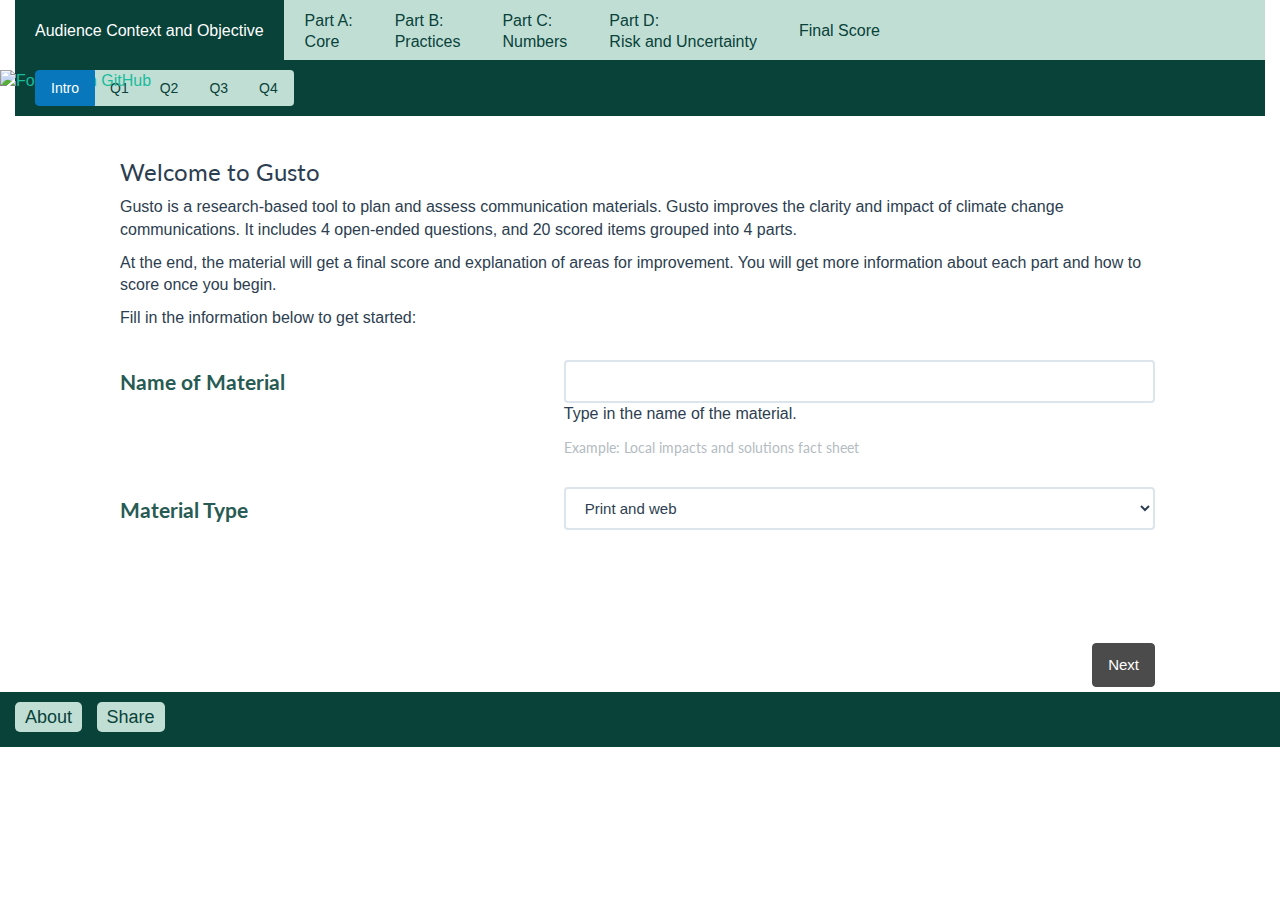
==== commit f856d579: "gh-pages" ====
--- a/gusto.html
+++ b/gusto.html
@@ -100,6 +100,8 @@
         <p class='skip_nav_button' id='skip_nav'>&nbsp;</p>
 
         <div class='subsection active'>
+        
+        <a href="https://github.com/CoClimate/Gusto"><img style="position: absolute; top: 70px; left: 0; border: 0;" src="https://camo.githubusercontent.com/c6625ac1f3ee0a12250227cf83ce904423abf351/68747470733a2f2f73332e616d617a6f6e6177732e636f6d2f6769746875622f726962626f6e732f666f726b6d655f6c6566745f677261795f3664366436642e706e67" alt="Fork me on GitHub" data-canonical-src="https://s3.amazonaws.com/github/ribbons/forkme_left_gray_6d6d6d.png"></a>
 
         <div class='section-content'>
 
